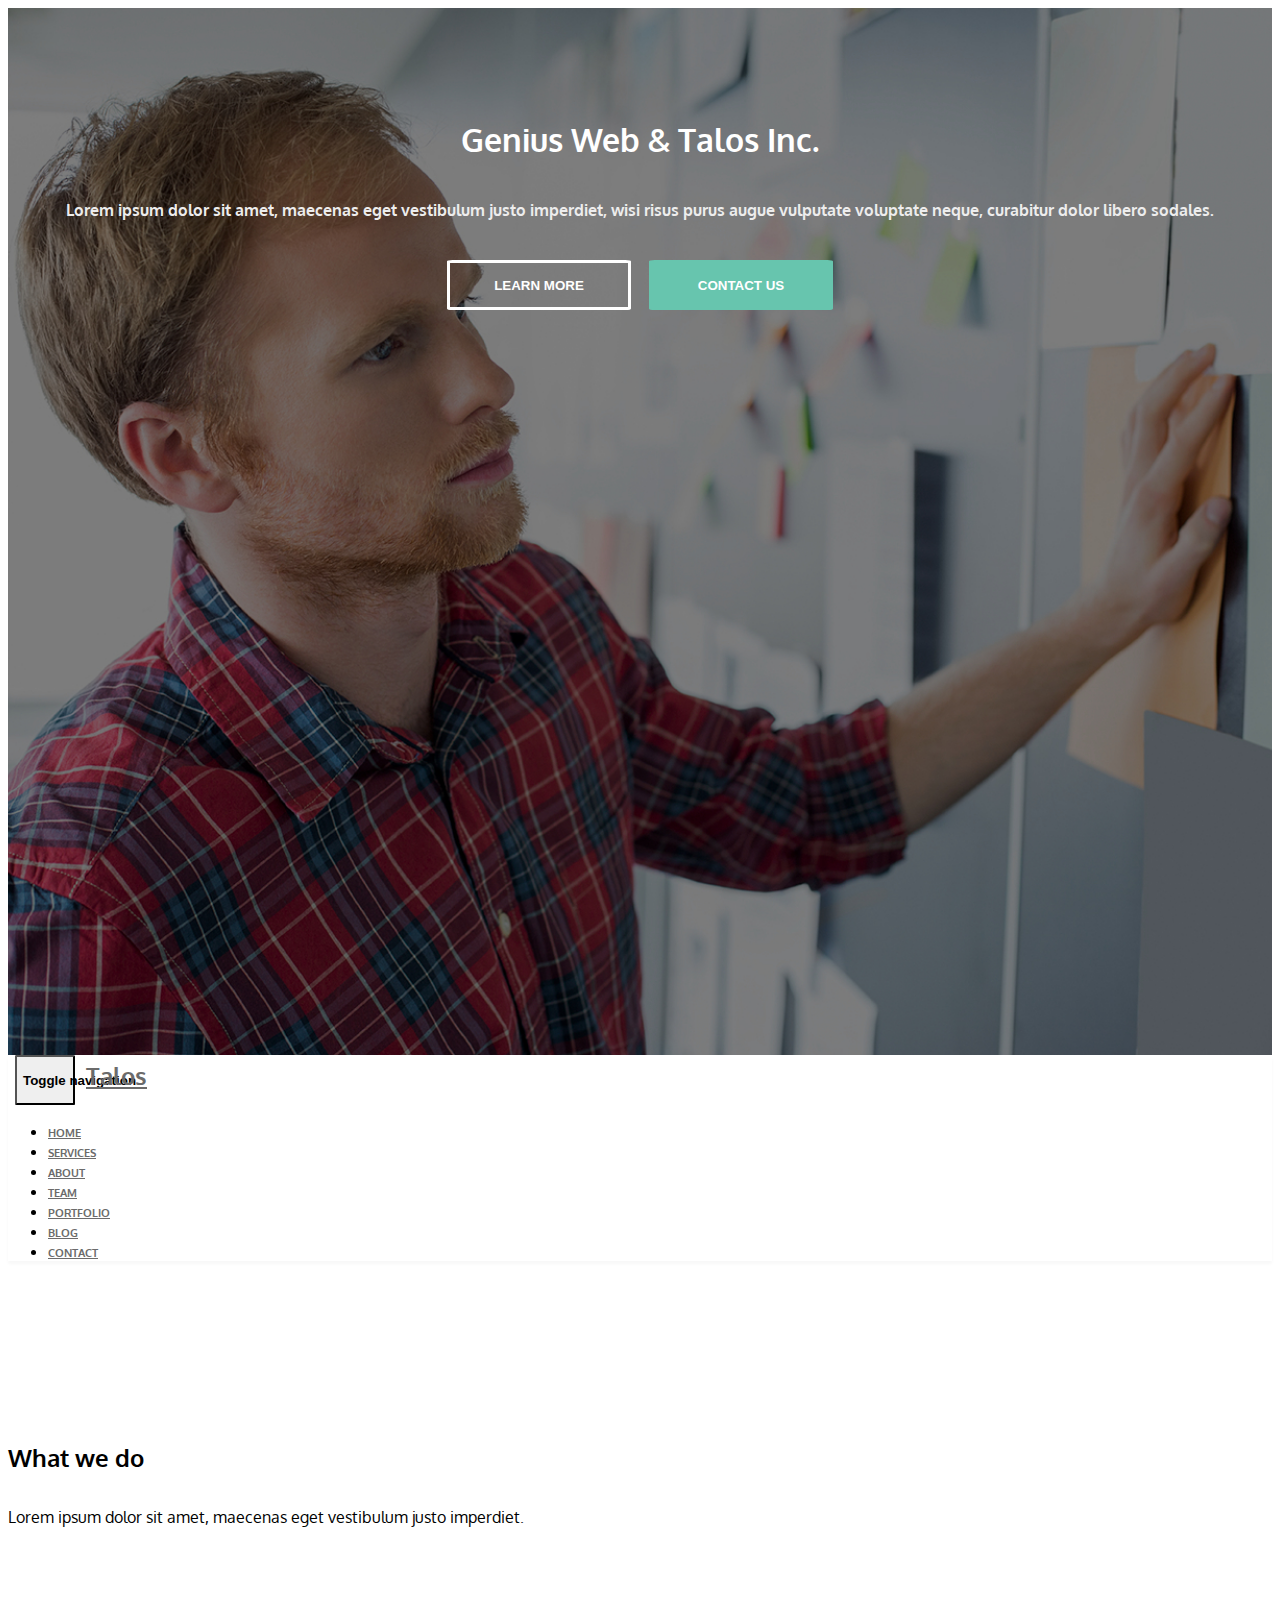
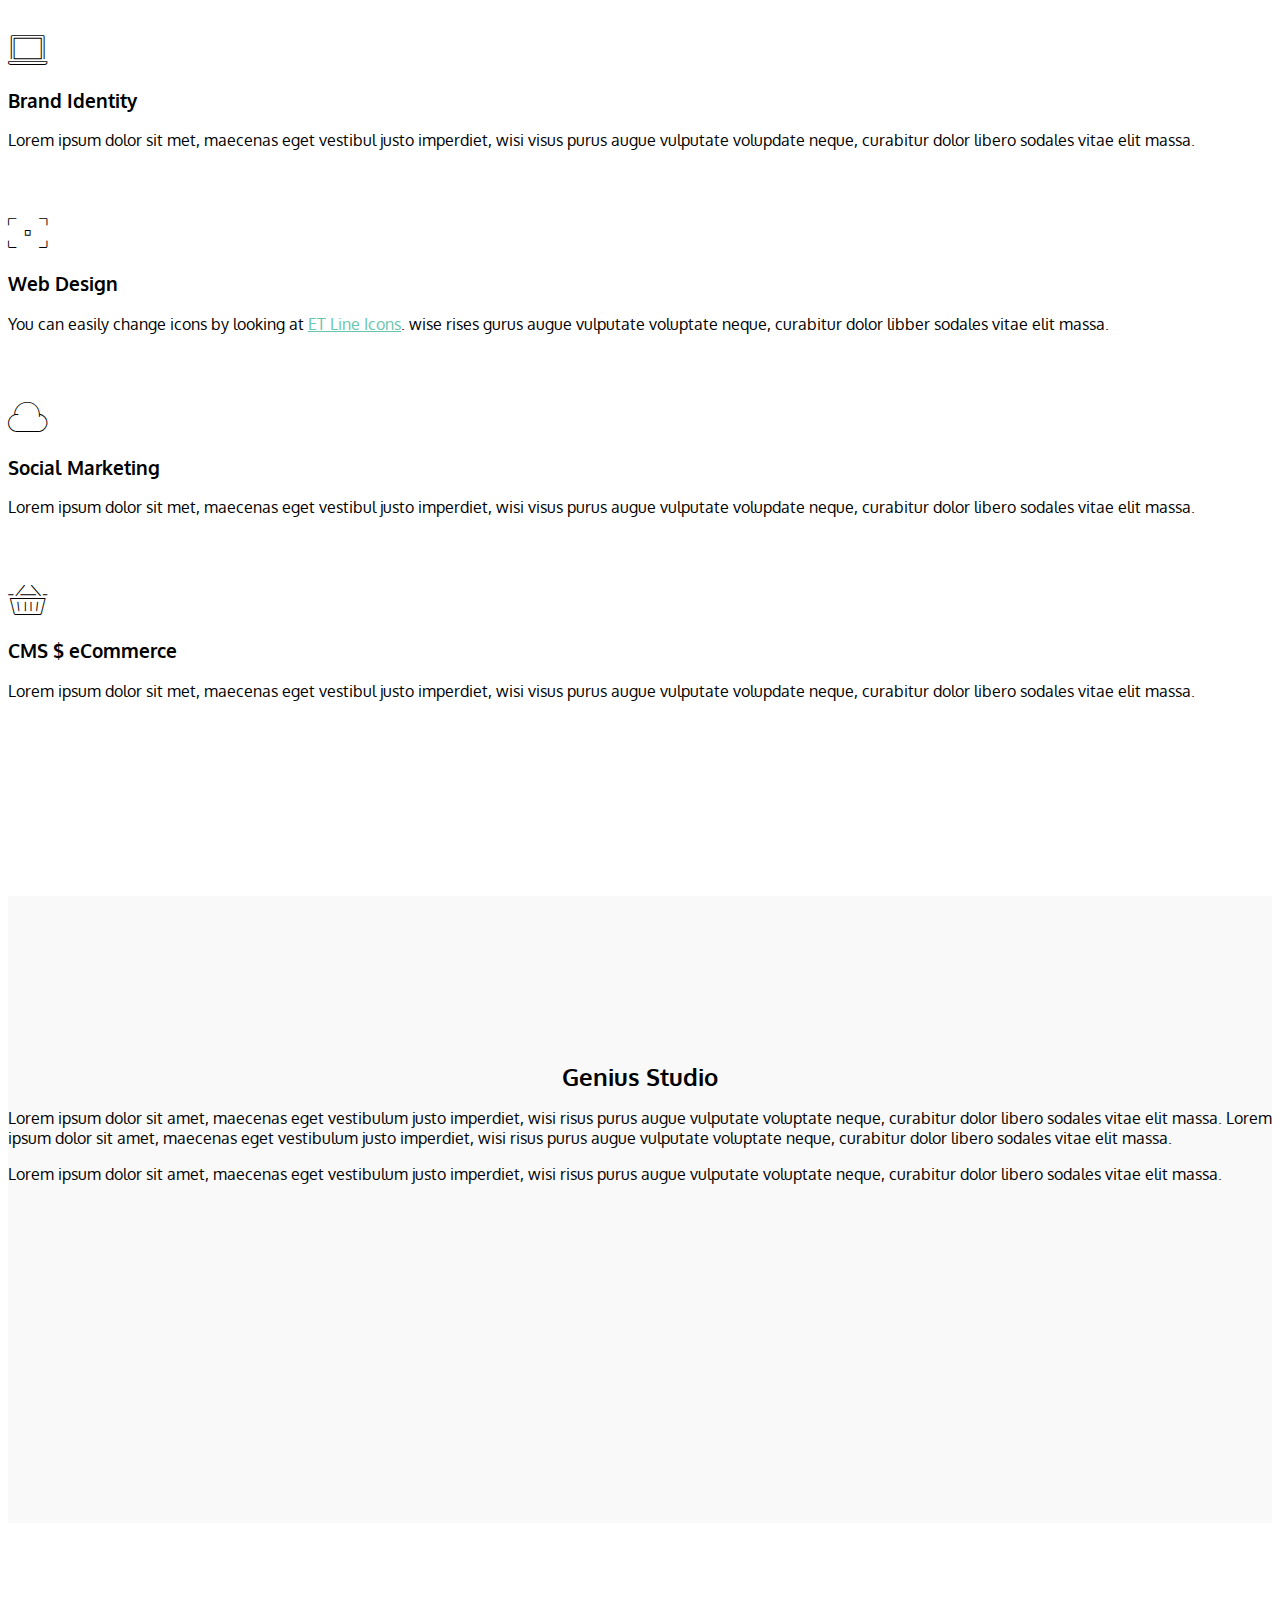
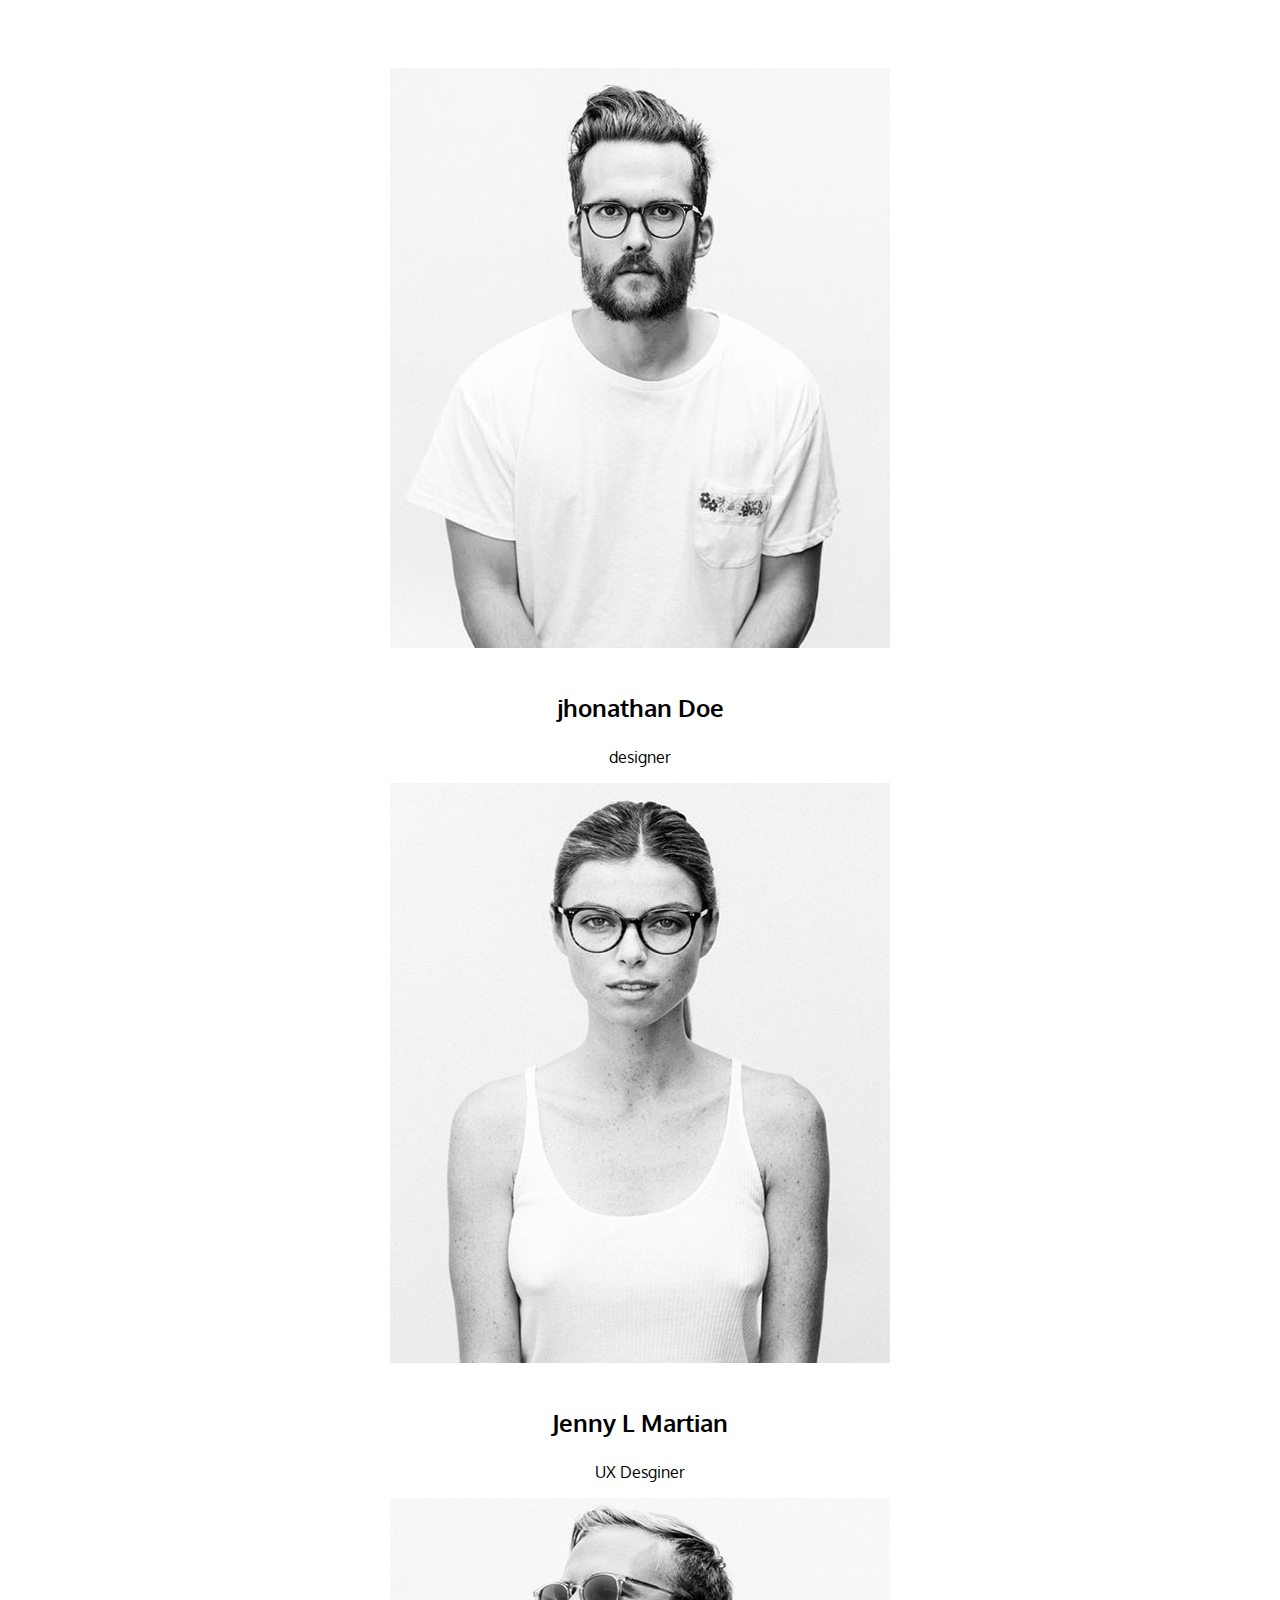
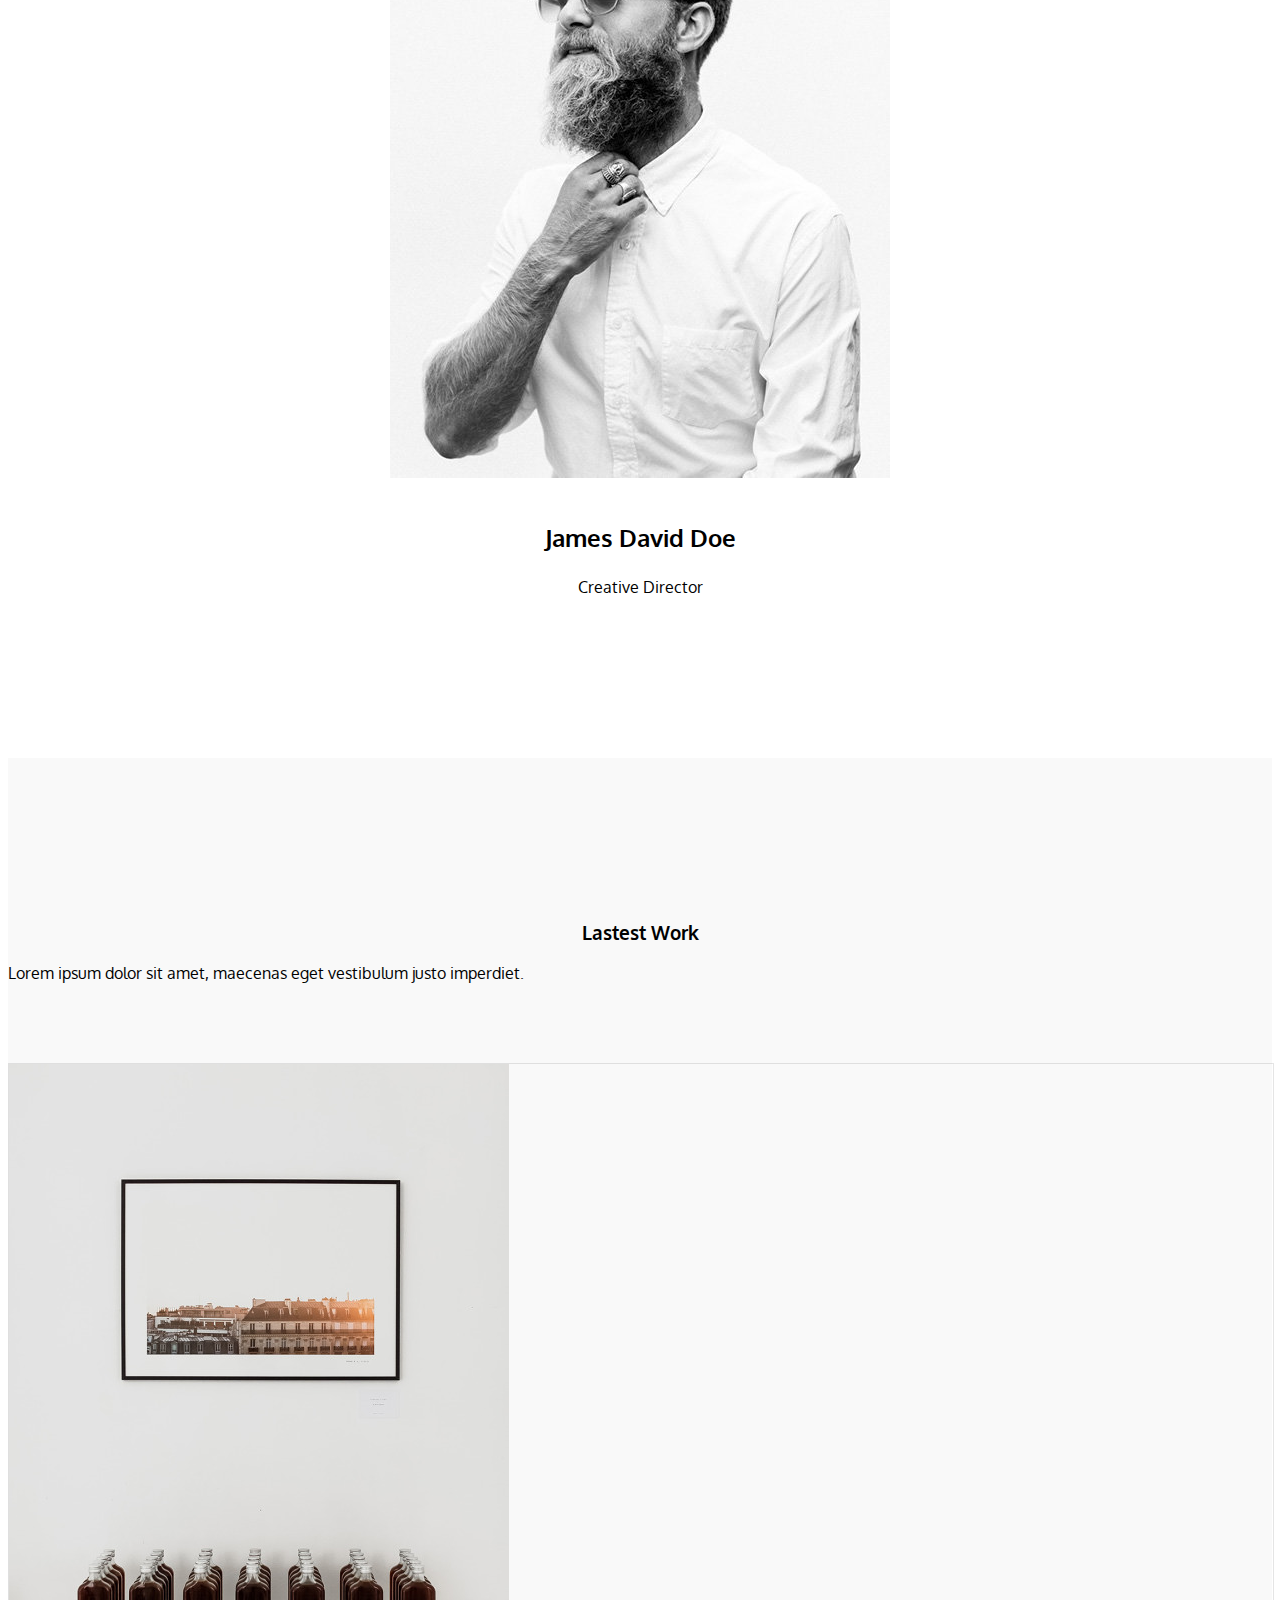
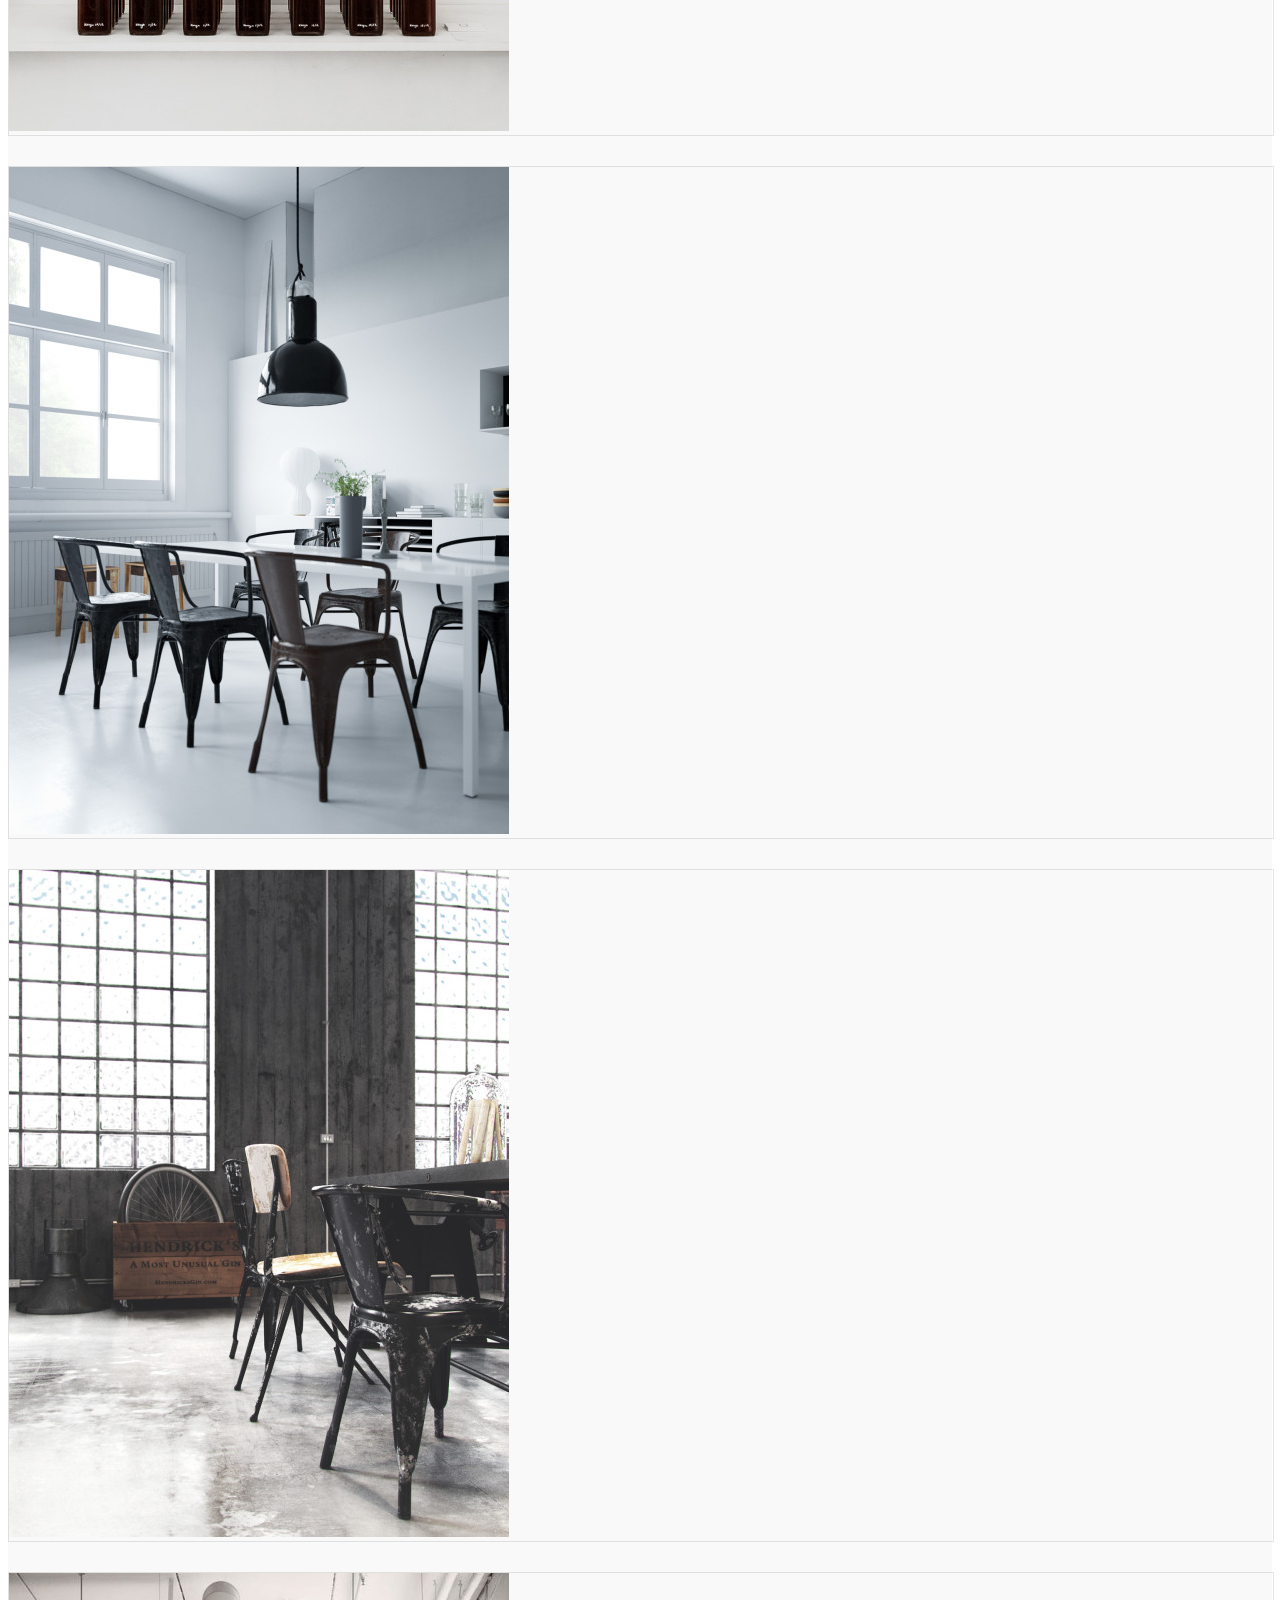
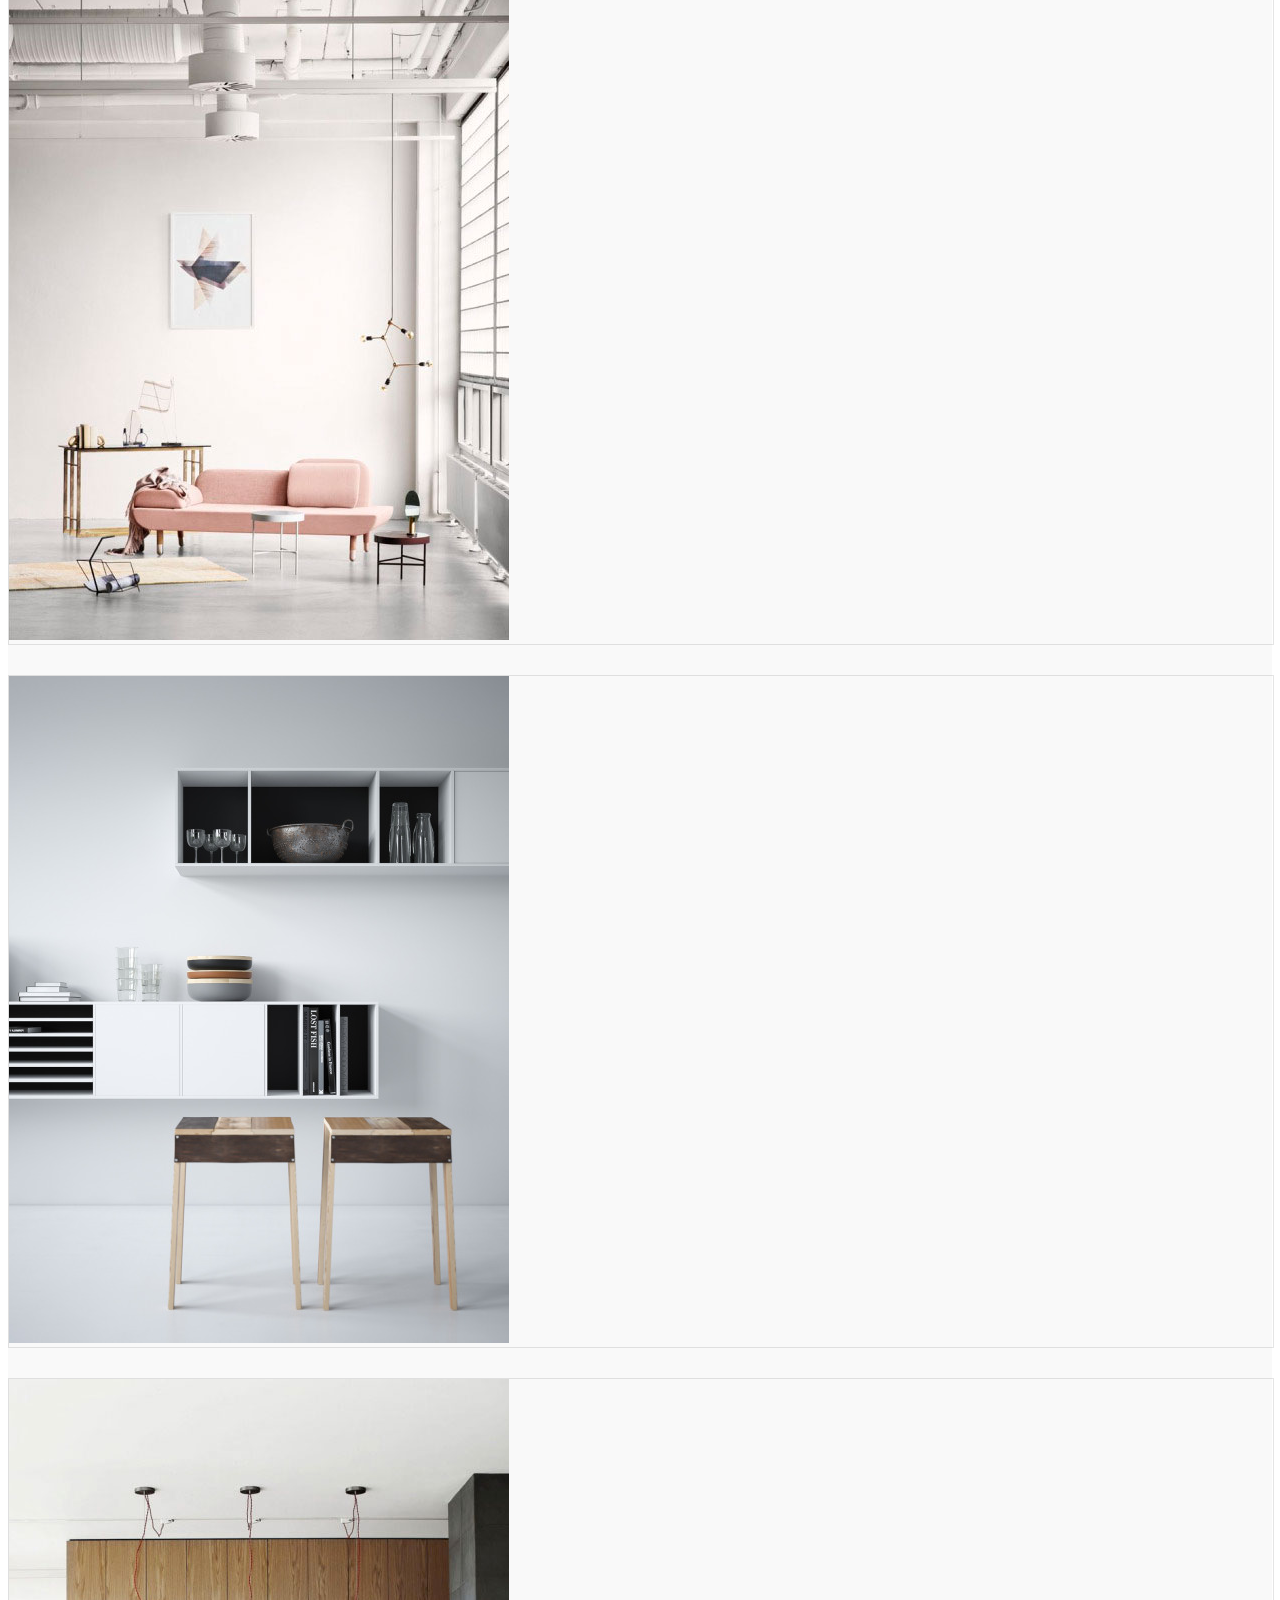
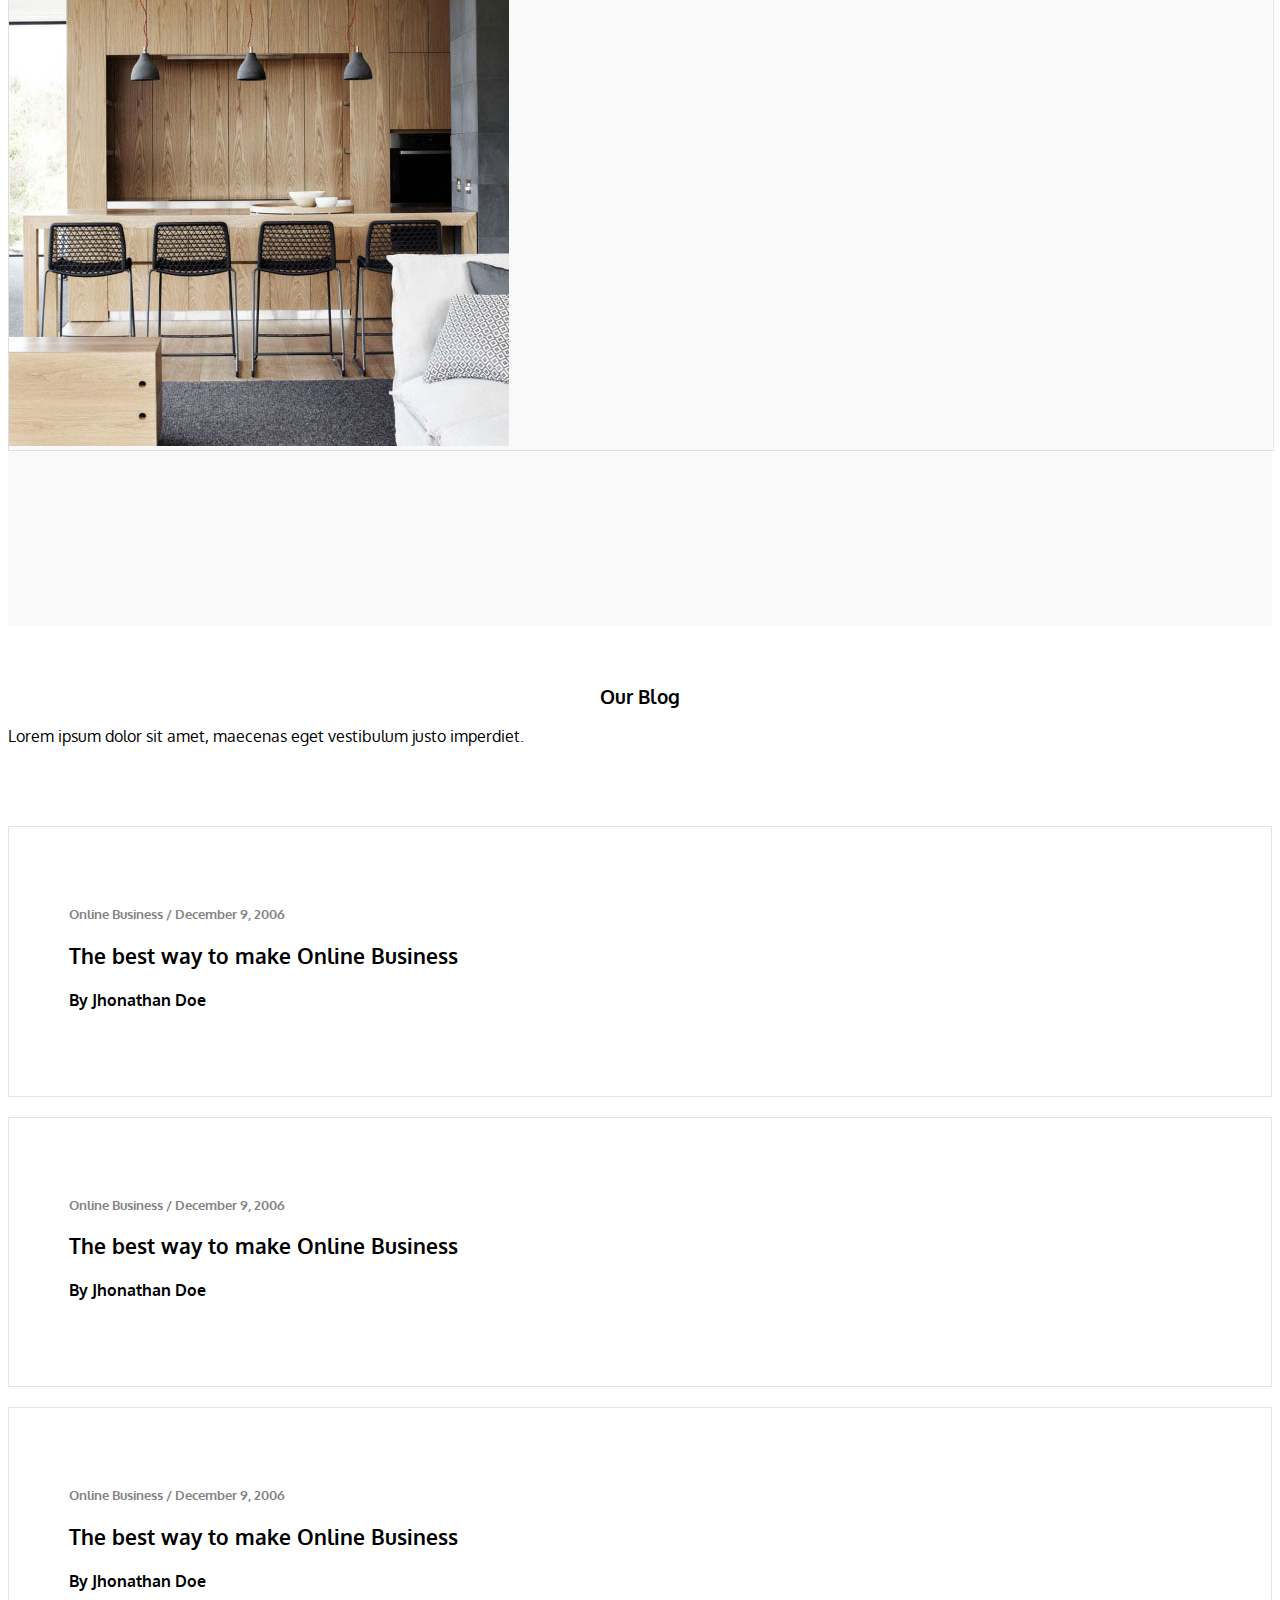
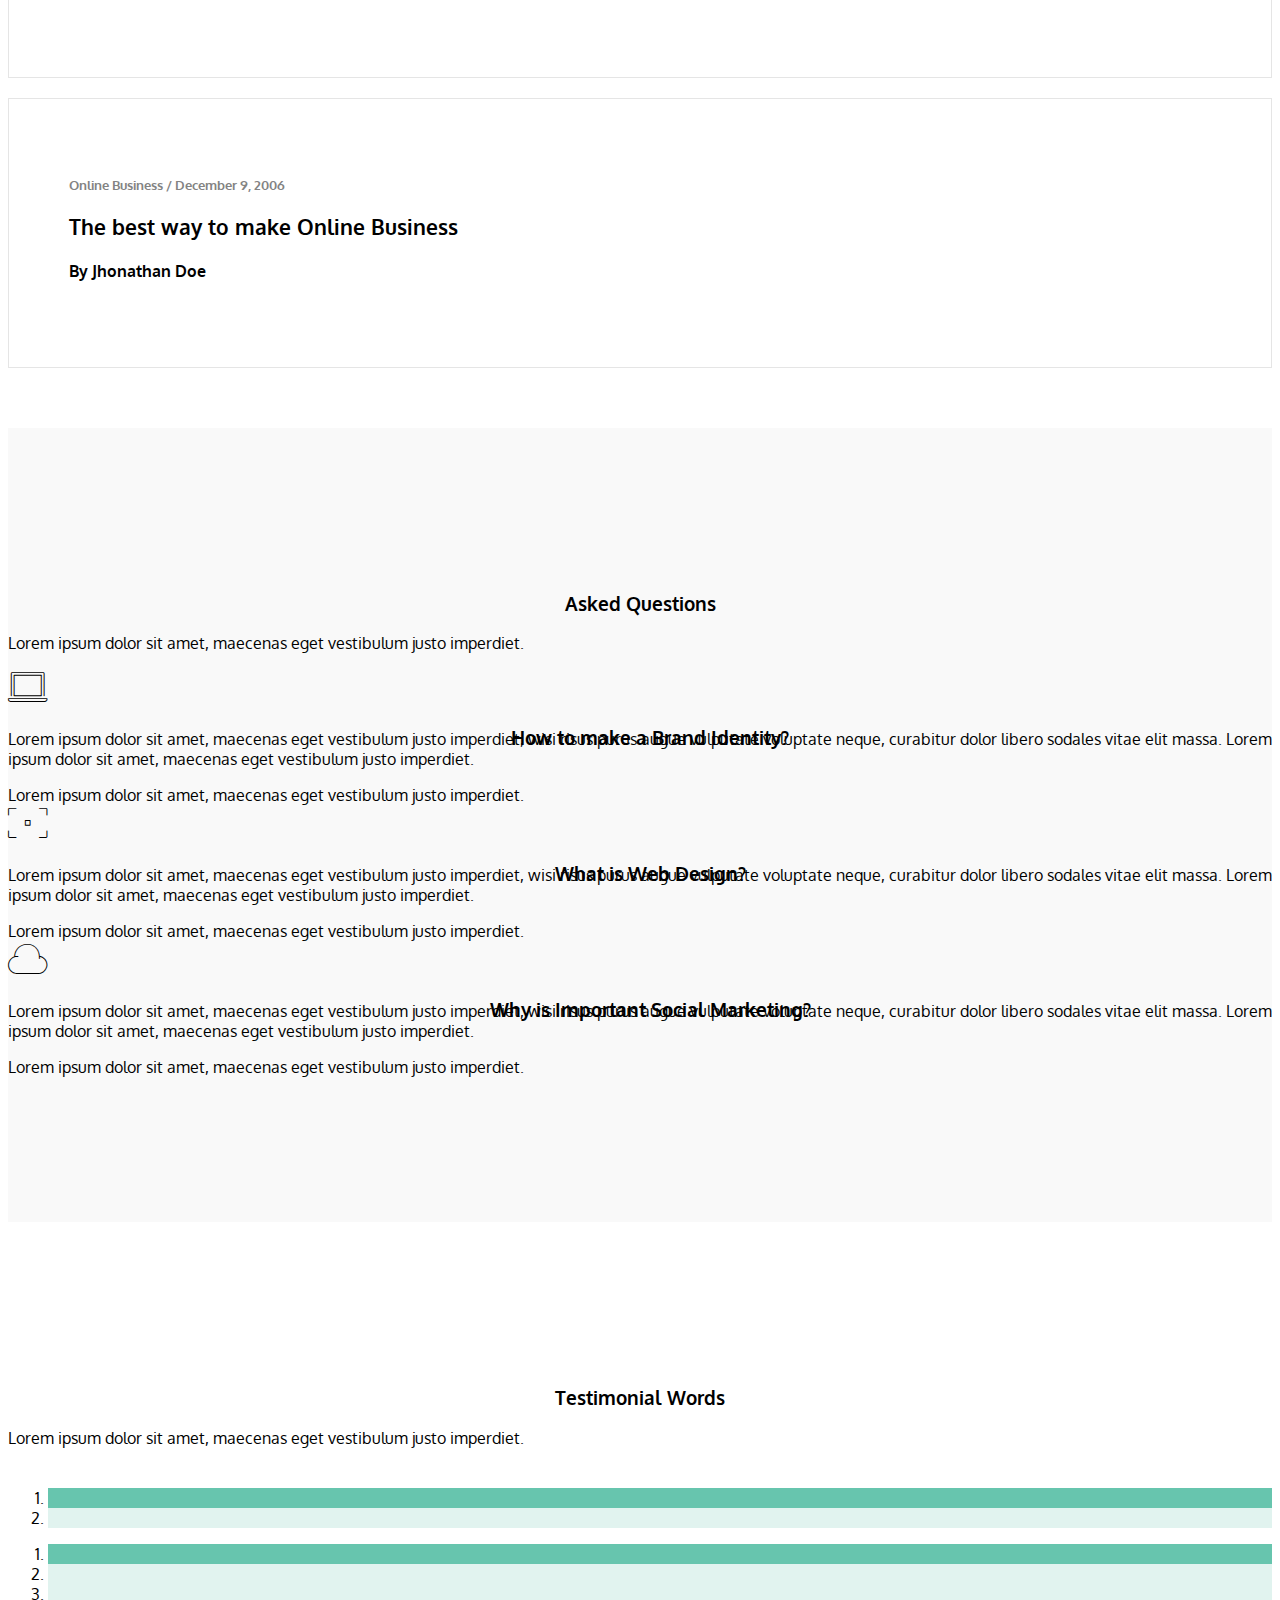
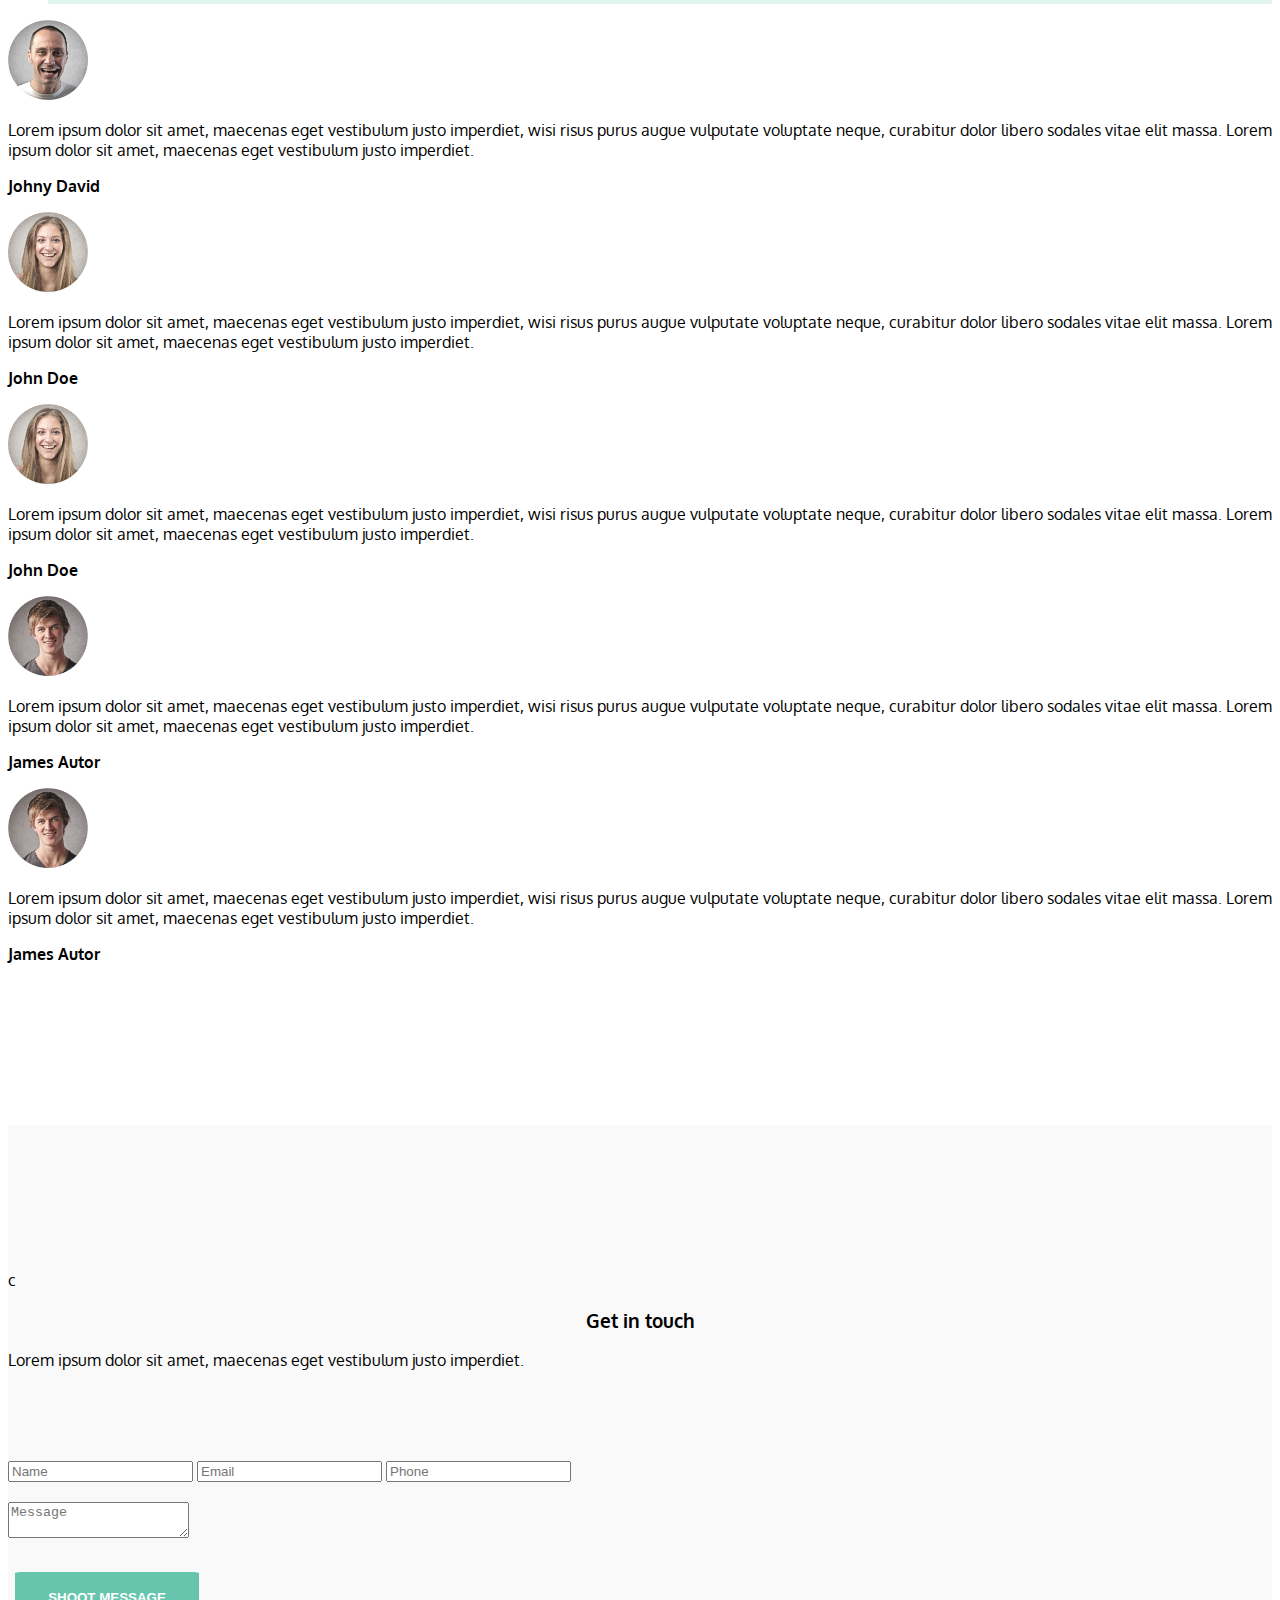
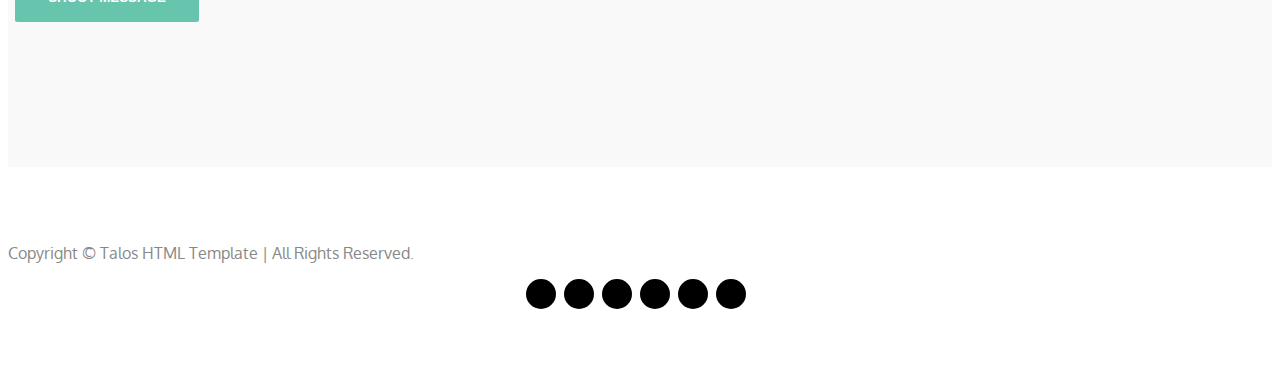
==== index.html @ 27cd14e1 "first commit" ====
<!doctype html>
<html lang="en">
  <head>
    <meta charset="utf-8">
    <meta name="description" content="">
    <meta name="viewport" content="width=device-width, initial-scale=1, shrink-to-fit=no">
    <title>webapp</title>

    <link rel="apple-touch-icon" href="apple-touch-icon.png">
    <!-- Place favicon.ico in the root directory -->

    <!-- build:css styles/vendor.css -->
    <!-- bower:css -->
    <link rel="stylesheet" href="/bower_components/bootstrap/dist/css/bootstrap.css" />
    <!-- endbower -->
    <!-- endbuild -->

    <!-- build:css styles/main.css -->
    <link rel="stylesheet" href="styles/main.css">
    <!-- endbuild -->
    <link href="https://fonts.googleapis.com/css?family=Oxygen:400,700" rel="stylesheet" type="text/css">
    <link rel="stylesheet" href="fonts/et-line-font/style.css">
    <link rel="stylesheet" href="bower_components/components-font-awesome/css/font-awesome.css">
  </head>
  <body>
    <!--[if IE]>
      <p class="browserupgrade">You are using an <strong>outdated</strong> browser. Please <a href="http://browsehappy.com/">upgrade your browser</a> to improve your experience.</p>
    <![endif]-->
      <header class="heading_section">
        <div class="container">
          <div class="row">
            <div class="col-12  col-md-8 col-md-offset-2">
                <h1 class="heading" class="text-center">Genius Web & Talos Inc.</h1>
                <p class="text_content" class="text-center">Lorem ipsum dolor sit amet, maecenas eget vestibulum justo imperdiet, wisi risus purus augue vulputate voluptate neque, curabitur dolor libero sodales.</p>
            </div>
          </div>
        </div>
        <div class="row">
          <div class="col-12 text-center">
            <button class="transparent_button">LEARN MORE</button>
            <button class="hidden-xs green_button" onclick="window.location.href='#contact'" >CONTACT US</button>
          </div>
        </div>
      </header>
      <nav id="navbar" class="navbar navbar-static-top">
        <div class="container">
          <div class="navbar-header">
            <button type="button" class="navbar-toggle collapsed" data-toggle="collapse" data-target="#bs-example-navbar-collapse-1" aria-expanded="false">
              <span class="sr-only">Toggle navigation</span>
              <span class="icon-bar"></span>
              <span class="icon-bar"></span>
              <span class="icon-bar"></span>
            </button>
            <a class="navbar-brand" href="#">Talos</a>
          </div>
          <div class="collapse navbar-collapse" id="bs-example-navbar-collapse-1">
          <ul class="nav navbar-nav navbar-right">
            <li class="active"><a class="nav-link" href="#">HOME</a></li>
            <li><a class="nav-link" href="#">SERVICES</a></li>
            <li><a class="nav-link" href="#">ABOUT</a></li>
            <li><a class="nav-link" href="#">TEAM</a></li>
            <li><a class="nav-link" href="#">PORTFOLIO</a></li>
            <li><a class="nav-link" href="#">BLOG</a></li>
            <li><a class="nav-link" href="#">CONTACT</a></li>
          </ul>
          </div>
        </div>
      </nav>
    <section class="do_section">
      <div class="container">
        <div class="row">
          <div class="col-12 col-md-8">
            <h2>What we do</h2>
            <p class="description">Lorem ipsum dolor sit amet, maecenas eget vestibulum justo imperdiet.</p>
          </div>
        </div>
        <div class="row">
          <div class="col-12 col-sm-5 col-md-6">
            <div class="media">
              <div class="media-left">
                <span class="glyph" aria-hidden="true" data-icon="&#xe001;"></span>
              </div>
              <div class="media-body">
                <h3>Brand Identity</h3>
                <p class="content">Lorem ipsum dolor sit met, maecenas eget vestibul justo imperdiet, wisi visus purus augue vulputate volupdate neque, curabitur dolor libero sodales vitae elit massa.</p>
              </div>
            </div>
          </div>
          <div class="col-12 col-sm-5 col-md-6">
            <div class="media">
              <div class="media-left">
                <span class="glyph" aria-hidden="true" data-icon="&#xe01b;"></span>
              </div>
              <div class="media-body">
                <h3>Web Design</h3>
                <p class="content">You can easily change icons by looking at <a href="#"> ET Line Icons</a>. wise rises gurus augue vulputate voluptate neque, curabitur dolor libber sodales vitae elit massa.</p>
              </div>
            </div>
          </div>
        </div>
        <div class="row">
          <div class="col-12 col-sm-5 col-md-6">
            <div class="media">
              <div class="media-left">
                <span class="glyph" aria-hidden="true" data-icon="&#xe04b;"></span>
              </div>
              <div class="media-body">
                <h3>Social Marketing</h3>
                <p class="content">Lorem ipsum dolor sit met, maecenas eget vestibul justo imperdiet, wisi visus purus augue vulputate volupdate neque, curabitur dolor libero sodales vitae elit massa.</p>
              </div>
            </div>
          </div>
          <div class="col-12 col-sm-5 col-md-6">
            <div class="media">
              <div class="media-left">
                <span class="glyph" aria-hidden="true" data-icon="&#xe027;"></span>
              </div>
              <div class="media-body">
                <h3>CMS $ eCommerce</h3>
                <p class="content">Lorem ipsum dolor sit met, maecenas eget vestibul justo imperdiet, wisi visus purus augue vulputate volupdate neque, curabitur dolor libero sodales vitae elit massa.</p>
              </div>
            </div>
          </div>
        </div>
      </div>
    </section>
    <section class="studio_section">
      <div class="container">
        <div class="row">
          <div class="col-md-6">
            <h2>Genius Studio</h2>
            <p>Lorem ipsum dolor sit amet, maecenas eget vestibulum justo imperdiet, wisi risus purus augue vulputate voluptate neque, curabitur dolor libero sodales vitae elit massa. Lorem ipsum dolor sit amet, maecenas eget vestibulum justo imperdiet, wisi risus purus augue vulputate voluptate neque, curabitur dolor libero sodales vitae elit massa.</p>
            <p class="content">Lorem ipsum dolor sit amet, maecenas eget vestibulum justo imperdiet, wisi risus purus augue vulputate voluptate neque, curabitur dolor libero sodales vitae elit massa.</p>
          </div>
          <div class="col-md-6">
            <div class="embed-responsive embed-responsive-16by9">
              <iframe class="embed-responsive-item" src="https://www.youtube.com/embed/2ZKV6B03I0s?rel=0&amp;controls=0" frameborder="0" allowfullscreen></iframe>
            </div>
          </div>
        </div>
      </div>
    </section>
    <section class="team_section">
      <div class="container">
        <div class="row">
          <div class="col-sm-6 col-md-4">
            <div class="team_image">
              <img class="img-responsive center-block" src="images/team_1.jpg" />
              <div class="hover">
                <div class=" social-links">
                  <a href="#"><i class="fa fa-facebook"></i></a>
                  <a href="#"><i class="fa fa-twitter"></i></a>
                  <a href="#"><i class="fa fa-dribbble"></i></a>
                  <a href="#"> <i class="fa fa-behance"></i></a>
                </div>
              </div>
            </div>
            <p class="name">jhonathan Doe</p>
            <p class="job">designer</p>
          </div>
          <div class="col-sm-6 col-md-4">
            <div class="team_image">
              <img class="img-responsive center-block" src="images/team_2.jpg" />
              <div class="hover">
                <div class=" social-links">
                <a href="#"><i class="fa fa-facebook"></i></a>
                <a href="#"><i class="fa fa-twitter"></i></a>
                <a href="#"><i class="fa fa-dribbble"></i></a>
                <a href="#"> <i class="fa fa-behance"></i></a>
                </div>
              </div>
            </div>
            <p class="name">Jenny L Martian</p>
            <p class="job">UX Desginer</p>
          </div>
          <div class="col-sm-6 col-md-4 center-block">
            <div class="team_image">
              <img class="img-responsive center-block" src="images/team_3.jpg" />
              <div class="hover">
                <div class=" social-links">
                  <a href="#"><i class="fa fa-facebook"></i></a>
                  <a href="#"><i class="fa fa-twitter"></i></a>
                  <a href="#"><i class="fa fa-dribbble"></i></a>
                  <a href="#"> <i class="fa fa-behance"></i></a>
                </div>
              </div>
            </div>
            <p class="name">James David Doe</p>
            <p class="job">Creative Director</p>
          </div>
        </div>
      </div>
    </section>
    <section class="work_section">
      <div class="container">
        <div class="row">
          <div class="col-xs12 text-center">
            <h3>Lastest Work</h3>
            <p class="description">Lorem ipsum dolor sit amet, maecenas eget vestibulum justo imperdiet.</p>
          </div>
          <div class="col-xs-12 col-sm-6 col-md-4">
            <div class="work_image">
              <img class="img-responsive center-block" src="images/portfolio-img1.jpg" />
              <div class="hover">
                <a href="#"><i class="fa fa-chain"></i></a>
                <h4>Illustration</h4>
                <p>Graphic / Illustration / Poster</p>
              </div>
          </div>
          </div>
          <div class="col-xs-12 col-sm-6 col-md-4">
            <div class="work_image">
            <img class="img-responsive center-block" src="images/portfolio-img2.jpg" />
            <div class="hover">
              <a href="#"><i class="fa fa-chain"></i></a>
              <h4>Illustration</h4>
              <p>Graphic / Illustration / Poster</p>
            </div>
            </div>
          </div>
          <div class="col-xs-12 col-sm-6 col-md-4">
            <div class="work_image">
            <img class="img-responsive center-block" src="images/portfolio-img3.jpg" />
            <div class="hover">
              <a href="#"><i class="fa fa-chain"></i></a>
              <h4>Illustration</h4>
              <p>Graphic / Illustration / Poster</p>
            </div>
            </div>
          </div>
          <div class="col-xs-12 col-sm-6 col-md-4">
            <div class="work_image">
            <img class="img-responsive center-block" src="images/portfolio-img4.jpg" />
            <div class="hover">
              <a href="#"><i class="fa fa-chain"></i></a>
              <h4>Illustration</h4>
              <p>Graphic / Illustration / Poster</p>
            </div>
            </div>
          </div>
          <div class="col-xs-12 col-sm-6 col-md-4">
            <div class="work_image">
            <img class="img-responsive center-block" src="images/portfolio-img5.jpg" />
            <div class="hover">
              <a href="#"><i class="fa fa-chain"></i></a>
              <h4>Illustration</h4>
              <p>Graphic / Illustration / Poster</p>
            </div>
            </div>
          </div>
          <div class="col-xs-12 col-sm-6 col-md-4">
            <div class="work_image">
            <img class="img-responsive center-block" src="images/portfolio-img6.jpg" />
            <div class="hover">
              <a href="#"><i class="fa fa-chain"></i></a>
              <h4>Illustration</h4>
              <p>Graphic / Illustration / Poster</p>
            </div>
            </div>
          </div>
        </div>
      </div>
    </section>
    <section class="blog_section">
      <div class="container">
        <div class="row">
          <div class="col-xs-12">
            <div class="text-center">
              <h3>Our Blog</h3>
              <p class="description">Lorem ipsum dolor sit amet, maecenas eget vestibulum justo imperdiet.</p>
            </div>
          </div>
          <div class="col-x2-12 col-sm-12 col-md-6">
            <div class="post">
              <p class="reference">Online Business / December 9, 2006</p>
              <p class="title">The best way to make Online Business</p>
              <p class="author">By Jhonathan Doe</p>
            </div>
          </div>
          <div class="col-x2-12 col-sm-12 col-md-6">
            <div class="post">
              <p class="reference">Online Business / December 9, 2006</p>
              <p class="title">The best way to make Online Business</p>
              <p class="author">By Jhonathan Doe</p>
            </div>
          </div>
          <div class="col-x2-12 col-sm-6 col-md-6">
            <div class="post">
              <p class="reference">Online Business / December 9, 2006</p>
              <p class="title">The best way to make Online Business</p>
              <p class="author">By Jhonathan Doe</p>
            </div>
          </div>
          <div class="col-x2-12 col-sm-6 col-md-6">
            <div class="post">
              <p class="reference">Online Business / December 9, 2006</p>
              <p class="title">The best way to make Online Business</p>
              <p class="author">By Jhonathan Doe</p>
            </div>
          </div>
        </div>
      </div>
    </section>
    <section class="asked_section">
      <div class="container">
        <div class="row">
          <div class="col-xs-12">
            <div class="text-center">
              <h3>Asked Questions</h3>
              <p class="description">Lorem ipsum dolor sit amet, maecenas eget vestibulum justo imperdiet.</p>
            </div>
          </div>
          <div class="col-xs-12">
            <div class="panel-group" id="accordion">
              <div class="panel">
                <div class="panel-heading">
                  <div class="media">
                    <div class="media-left">
                      <span class="icon" aria-hidden="true" data-icon="&#xe001;"></span>
                    </div>
                    <div class="media-body">
                     <h3 class="panel-title text-left" data-toggle="collapse" data-parent="#accordion" href="#collapse1">How to make a Brand Identity?</h3>
                    </div>
                  </div>
                </div>
                <div id="collapse1" class="panel-collapse collapse in">
                  <div class="panel-body">Lorem ipsum dolor sit amet, maecenas eget vestibulum justo imperdiet, wisi risus purus augue vulputate voluptate neque, curabitur dolor libero sodales vitae elit massa. Lorem ipsum dolor sit amet, maecenas eget vestibulum justo imperdiet.</p>
                    Lorem ipsum dolor sit amet, maecenas eget vestibulum justo imperdiet.
                  </div>
                </div>
              </div>
              <div class="panel">
                <div class="panel-heading">
                  <div class="media">
                    <div class="media-left">
                      <span class="icon" aria-hidden="true" data-icon="&#xe01b;"></span>
                    </div>
                    <div class="media-body">
                      <h3 class="panel-title text-left" data-toggle="collapse" data-parent="#accordion" href="#collapse2">What is Web Design?</h3>
                    </div>
                  </div>
                </div>
                <div id="collapse2" class="panel-collapse collapse in">
                  <div class="panel-body">Lorem ipsum dolor sit amet, maecenas eget vestibulum justo imperdiet, wisi risus purus augue vulputate voluptate neque, curabitur dolor libero sodales vitae elit massa. Lorem ipsum dolor sit amet, maecenas eget vestibulum justo imperdiet.</p>
                    Lorem ipsum dolor sit amet, maecenas eget vestibulum justo imperdiet.
                  </div>
                </div>
              </div>
              <div class="panel">
                <div class="panel-heading">
                  <div class="media">
                    <div class="media-left">
                      <span class="icon" aria-hidden="true" data-icon="&#xe04b;"></span>
                    </div>
                    <div class="media-body">
                      <h3 class="panel-title text-left" data-toggle="collapse" data-parent="#accordion" href="#collapse3">Why is Important Social Marketing?</h3>
                    </div>
                  </div>
                </div>
                <div id="collapse3" class="panel-collapse collapse in">
                  <div class="panel-body">Lorem ipsum dolor sit amet, maecenas eget vestibulum justo imperdiet, wisi risus purus augue vulputate voluptate neque, curabitur dolor libero sodales vitae elit massa. Lorem ipsum dolor sit amet, maecenas eget vestibulum justo imperdiet.</p>
                    Lorem ipsum dolor sit amet, maecenas eget vestibulum justo imperdiet.
                  </div>
                </div>
              </div>
            </div>
            </div>
          </div>
        </div>
      </div>
    </section>
    <section class="testimonial_section">
      <div class="container">
        <div class="row">
          <div class="col-xs-12">
            <div class="text-center">
              <h3>Testimonial Words</h3>
              <p class="description">Lorem ipsum dolor sit amet, maecenas eget vestibulum justo imperdiet.</p>
            </div>
            <div id="myCarousel" class="carousel slide" data-ride="carousel">
              <!-- Indicators -->
              <ol class="carousel-indicators hidden-xs">
                <li data-target="#myCarousel" data-slide-to="0" class="active"></li>
                <li data-target="#myCarousel" data-slide-to="1"></li>
              </ol>
              <ol class="carousel-indicators visible-xs">
                <li data-target="#myCarousel" data-slide-to="0" class="active"></li>
                <li data-target="#myCarousel" data-slide-to="1"></li>
                <li data-target="#myCarousel" data-slide-to="2"></li>
              </ol>
              <div class="carousel-inner">
                <div class="item active">
                  <div class="col-xs-12 col-sm-6">
                    <div class="media">
                      <div class="media-left">
                        <img class="media-object" src="images/testimonial-img1.jpg" />
                      </div>
                      <div class="media-body">
                        <p class="testimonial">Lorem ipsum dolor sit amet, maecenas eget vestibulum justo imperdiet, wisi risus purus augue vulputate voluptate neque, curabitur dolor libero sodales vitae elit massa. Lorem ipsum dolor sit amet, maecenas eget vestibulum justo imperdiet.</p>
                        <p class="author">Johny David</p>
                      </div>
                    </div>
                  </div>
                  <div class="hidden-xs col-sm-6">
                    <div class="media">
                      <div class="media-left">
                        <img class="media-object" src="images/testimonial-img2.jpg" />
                      </div>
                      <div class="media-body">
                        <p class="testimonial">Lorem ipsum dolor sit amet, maecenas eget vestibulum justo imperdiet, wisi risus purus augue vulputate voluptate neque, curabitur dolor libero sodales vitae elit massa. Lorem ipsum dolor sit amet, maecenas eget vestibulum justo imperdiet.</p>
                        <p class="author">John Doe</p>
                      </div>
                    </div>
                  </div>
                </div>
                <div class="item">
                  <div class="col-xs-12 hidden-sm hidden-md hidden-lg">
                    <div class="media">
                      <div class="media-left">
                        <img class="media-object" src="images/testimonial-img2.jpg" />
                      </div>
                      <div class="media-body">
                        <p class="testimonial">Lorem ipsum dolor sit amet, maecenas eget vestibulum justo imperdiet, wisi risus purus augue vulputate voluptate neque, curabitur dolor libero sodales vitae elit massa. Lorem ipsum dolor sit amet, maecenas eget vestibulum justo imperdiet.</p>
                        <p class="author">John Doe</p>
                      </div>
                    </div>
                  </div>
                  <div class="hidden-xs col-sm-6">
                    <div class="media">
                      <div class="media-left">
                        <img class="media-object" src="images/testimonial-img3.jpg" />
                      </div>
                      <div class="media-body">
                        <p class="testimonial">Lorem ipsum dolor sit amet, maecenas eget vestibulum justo imperdiet, wisi risus purus augue vulputate voluptate neque, curabitur dolor libero sodales vitae elit massa. Lorem ipsum dolor sit amet, maecenas eget vestibulum justo imperdiet.</p>
                        <p class="author">James Autor</p>
                      </div>
                    </div>
                  </div>
                </div>
                <div class="item">
                  <div class="col-xs-12 col-sm-6">
                    <div class="media">
                      <div class="media-left">
                        <img class="media-object" src="images/testimonial-img3.jpg" />
                      </div>
                      <div class="media-body">
                        <p class="testimonial">Lorem ipsum dolor sit amet, maecenas eget vestibulum justo imperdiet, wisi risus purus augue vulputate voluptate neque, curabitur dolor libero sodales vitae elit massa. Lorem ipsum dolor sit amet, maecenas eget vestibulum justo imperdiet.</p>
                        <p class="author">James Autor</p>
                      </div>
                    </div>
                  </div>
                </div>
              </div>
            </div>
          </div>
        </div>
      </div>
    </section>
      <section class="contact_section">
        <div class="container">
          <div class="row">
            <div class="col-xs-12 text-center">c
              <h3>Get in touch</h3>
              <p class="description">Lorem ipsum dolor sit amet, maecenas eget vestibulum justo imperdiet.</p>
            </div>
            <div class="col-xs-12 col-sm-3 col-sm-offset-3">
              <input type="text" class="form-control" id="name" placeholder="Name">
              <input type="text" class="form-control" id="email" placeholder="Email">
              <input type="text" class="form-control" id="phone" placeholder="Phone">
            </div>
            <div class="col-xs-12 col-sm-3">
              <textarea class="form-control" id="mesage" placeholder="Message"></textarea>
            </div>
            <div class="col-xs-12 text-center">
              <button class="green_button">SHOOT MESSAGE</button>
            </div>
          </div>
        </div>
      </section>

      <div class="footer">
        <div class="container">
          <div class="row">
            <div class="col-xs-12 text-center">
              <p>Copyright 	&copy; Talos HTML Template | All Rights Reserved.</p>
            </div>
            <div class="col-xs-12">
              <div class="social-links text-center">
                <a href="#"><i class="fa fa-facebook"></i></a>
                <a href="#"><i class="fa fa-twitter"></i></a>
                <a href="#"><i class="fa fa-dribbble"></i></a>
                <a href="#"><i class="fa fa-behance"></i></a>
                <a href="#"><i class="fa fa-github"></i></a>
                <a href="#"><i class="fa fa-google-plus"></i></a>
              </div>
            </div>
            </div>
          </div>
        </div>
      </div>
    <!-- build:js scripts/vendor.js -->
    <!-- bower:js -->
    <script src="/bower_components/jquery/dist/jquery.js"></script>
    <!-- endbower -->
    <!-- endbuild -->

    <!-- build:js scripts/plugins.js -->
    <script src="/bower_components/bootstrap/dist/js/bootstrap.js"></script>
    <!-- endbuild -->

    <!-- build:js scripts/main.js -->
    <script src="scripts/main.js"></script>
    <!-- endbuild -->
  </body>
</html>
---- styles/main.css ----
/* common styles */

body {
  font-family:'Oxygen', sans-serif;
}

h1, h2, h3 {
  font-weight: bold;
  text-align: center;
}

h1 {
  font-size: 2em;
}

button {
  transition: all 0.5s ease;
  border-radius: 3%;
  box-sizing: border-box;
  width: 184px;
  height: 50px;
  font-weight: bold;
  font-size: smaller;
  white-space: nowrap;
  margin-left: 7px;
  margin-right: 7px;
}

textarea, input, button, a { outline: none; }

body section:nth-child(2n)
{
  background-color: #F9F9F9;
}

section{
  padding-top: 145px;
  padding-bottom: 145px;
}

.transparent_button {
  color: white;
  background-color: transparent;
  border: 3px solid white;
}

.green_button {
  color: white;
  border: 3px solid #67C5AE;
  background-color: #67C5AE;
}

.transparent_button:hover, .green__button:hover{
  color: #67C5AE;
  background-color: white;
  border: 3px solid white;
}

/* heading section styles */

@keyframes bg_animation {
  0% {background-image: url("../images/small_bg.jpg");}
  25%, 50% {background-image: url("../images/home-bg.jpg");}
  75% {background-image: url("../images/small_bg.jpg");}
}

.heading_section {
  background-image: url("../images/small_bg.jpg");
  background-position: center;
  background-repeat: no-repeat;
  background-size: cover;
  text-align: center;
  color: white;
  position: static;
  padding-top: 90px;
  padding-bottom: 57px;
  animation-name: bg_animation;
  animation-duration: 6s;
  animation-iteration-count: infinite;
  animation-timing-function: linear;
  height: 100vh;
}

.heading_section button:focus {
  outline: transparent none;
  color: white;
  background-color: #DEA44E;
  border: 3px solid #A6752D;
}

.heading_section .heading{
  margin-bottom: 40px;
}

.heading_section .text_content{
  text-align: justify;
  text-align-last: center;
  margin-bottom: 40px;
  color: #EDEDED;
  font-weight: bold;
  margin-left: 5px;
  margin-right: 5px;
}

.navbar {
  background-color: white;
  width: 100%;
  box-shadow: 0px 3px 3px rgba(0, 0, 0, .03);
}

/* navbar styles */

.navbar-brand {
  font-weight: bold;
  font-size: 1.5em;
  color: #6B6B6B;
}

.affix {
  top: 0;
  width: 100%;
}

.affix-top {
  width: 100%;
}

.navbar-brand:hover{
  color: #67C5AE;
}

.nav-link{
  font-weight: bold;
  color: #6B6B6B;
  font-size: 0.7em;
}

.navbar-toggle .icon-bar {
  background-color: #75CCB9;
}

.navbar-toggle
{
  width: 60px;
}

.nav-link:active{
  color: #67C5AE;
}

.nav-link:hover{
  color: #67C5AE;
}

/* what we do section */

.border {border: 1px solid #CCC;}

.do_section{
  text-align: left;
}

.do_section h2
{
  text-align: left;
  margin-bottom: 34px;
}

.do_section .description{
  margin-bottom: 90px;
}

.do_section .content{
  text-align: justify;
  text-align-last: left;
  margin-bottom: 50px;
}

.do_section .content a{
  color: #67C5AE;
}

.do_section h3
{
  text-align: left;
  vertical-align: top;
}

.do_section .media-left{
  padding-top: 15px;
  padding-right: 30px;
}

.do_section .glyph {
  font-size: 30px;
}

/* Genius Studio Section Styles */

.studio_section h2
{
  font-weight: bold;
  margin-bottom: 15px;
}

.studio_section .content{
  margin-bottom: 40px;
}

/* Team section styles */

.team_section {
  text-align: center;
}

.team_section .name {
  font-size: 1.5em;
  font-weight: bold;
  margin-top: 40px;
}

.team_section .job {
  font-size: 1em;
}

.team_section .hover {
  display:none;
  position: absolute;
  left: 0;
  bottom: 0;
  width: 100%;
  height: 30%;
  background-color: rgba(255,255,255,0.4);
  justify-content: center;
  align-items: center;
}

.team_section .team_image:hover .hover {
  display: flex;
}

.team_section .social-links a{
  text-align: center;
  float: left;
  width: 36px;
  height: 36px;
  border-radius: 100%;
  background-color: rgba(0,0,0,0.5);
  margin-right: 10px;
}
.team_section .social-links a i{
  font-size: 10px;
  line-height: 38px;
  color: white;
}
.team_section .team_image {
  position: relative;
}

/* Portfolio section styles */
.work_section .description{
  margin-bottom: 80px;
}

.work_image{
  position: relative;
  width: 100%;
  height: 100%;
  overflow: hidden;
  margin-bottom: 30px;
  border: 1px solid rgba(0, 0, 0, 0.1);
}

.work_section .hover {
  display:none;
  position: absolute;
  top:0;
  left: 0;
  width: 100%;
  height: 100%;
  background-color: rgba(103, 197, 174, 0.6);
  justify-content: center;
  align-items: center;
  overflow: hidden;
  flex-flow: column;
  color: white;
  font-weight: bold;
}

.work_section .hover a{
  text-align: center;
  float: left;
  width: 36px;
  height: 36px;
  border-radius: 100%;
  background-color: rgba(255,255,255,0.9);
  margin-right: 10px;
}

.work_section .hover a i{
  font-size: 18px;
  line-height: 38px;
  color: #67C5AE;
}

.work_section .work_image:hover .hover {
  display: flex;
}

/* blog section styles */

.blog_section {
  padding-top: 40px;
  padding-bottom: 40px;
}

.blog_section .description{
  margin-bottom: 80px;
}

.blog_section .reference{
  color: #838383;
  font-size: 0.8em;
  font-weight: bold;
}

.blog_section .post {
  padding-top: 66px;
  padding-bottom: 70px;
}

.blog_section .title{
  font-weight: bold;
  font-size: 1.3em;
}
.blog_section .post:hover .title{
  color: #67C5AE;
}

.blog_section .author{
  font-weight: bold;
  font-size: 1em;
}

.post{
  border: 1px solid rgba(0, 0, 0, 0.1);
  margin-bottom: 20px;
  padding-top: 60px;
  padding-bottom: 70px;
  padding-left: 60px;
}

.post:hover{
  background-image: url("../images/post_bg.jpg");
  background-repeat: no-repeat;
  background-size: cover;
}

/* asked section styles */
.asked_section .panel-heading{
  height: 60px;
}
.asked_section .icon{
  font-size: 30px;
  margin-right: 20px;
}

.asked_section .media-body{
  vertical-align: middle;
  padding-left: 20px;
}

/* testimonial section styles */

.testimonial_section .description{
  margin-bottom: 40px;
}

.testimonial_section img{
  width: 80px;
}

.testimonial_section .testimonial{
  text-align: justify;
  text-align-last: left;
}

.testimonial_section .author{
  font-size: 1em;
  font-weight: bold;
}

.carousel-indicators{
  bottom: 0;
}

.carousel-indicators .active {
  background-color: #67C5AE;
  border-color: #67C5AE;
}

.carousel-indicators li {
  background-color: rgba(103, 197, 174, 0.2);
  border-color: rgba(103, 197, 174, 0.2);
  background-clip: padding-box;
}
/* contact section styles */

.contact_section .description{
  margin-bottom: 90px;
}

.contact_section #mesage{
  height: 100%;
}

.contact_section input{
  margin-bottom: 20px;
}

.contact_section .green_button{
  margin-top: 30px;
}


/* footer styles */
.footer{
  padding-top: 60px;
  padding-bottom: 60px;
  color: #888888;
}

.footer .social-links{
  flex-direction: row;
  display: flex;
  justify-content: center;
  width: 100%;

}
.footer .social-links a{
  width: 30px;
  height: 30px;
  border-radius: 100%;
  background-color: rgba(0,0,0,1);
  margin-right: 8px;
}
.footer .social-links a i{
  font-size: 14px;
  line-height: 30px;
  color: white;
}

.browserupgrade {
  margin: 0.2em 0;
  background: #ccc;
  color: #000;
  padding: 0.2em 0;
}
---- fonts/et-line-font/style.css ----
@font-face {
	font-family: 'et-line';
	src:url('fonts/et-line.eot');
	src:url('fonts/et-line.eot?#iefix') format('embedded-opentype'),
		url('fonts/et-line.woff') format('woff'),
		url('fonts/et-line.ttf') format('truetype'),
		url('fonts/et-line.svg#et-line') format('svg');
	font-weight: normal;
	font-style: normal;
}

/* Use the following CSS code if you want to use data attributes for inserting your icons */
[data-icon]:before {
	font-family: 'et-line';
	content: attr(data-icon);
	speak: none;
	font-weight: normal;
	font-variant: normal;
	text-transform: none;
	line-height: 1;
	-webkit-font-smoothing: antialiased;
	-moz-osx-font-smoothing: grayscale;
	display:inline-block;
}

/* Use the following CSS code if you want to have a class per icon */
/*
Instead of a list of all class selectors,
you can use the generic selector below, but it's slower:
[class*="icon-"] {
*/
.icon-mobile, .icon-laptop, .icon-desktop, .icon-tablet, .icon-phone, .icon-document, .icon-documents, .icon-search, .icon-clipboard, .icon-newspaper, .icon-notebook, .icon-book-open, .icon-browser, .icon-calendar, .icon-presentation, .icon-picture, .icon-pictures, .icon-video, .icon-camera, .icon-printer, .icon-toolbox, .icon-briefcase, .icon-wallet, .icon-gift, .icon-bargraph, .icon-grid, .icon-expand, .icon-focus, .icon-edit, .icon-adjustments, .icon-ribbon, .icon-hourglass, .icon-lock, .icon-megaphone, .icon-shield, .icon-trophy, .icon-flag, .icon-map, .icon-puzzle, .icon-basket, .icon-envelope, .icon-streetsign, .icon-telescope, .icon-gears, .icon-key, .icon-paperclip, .icon-attachment, .icon-pricetags, .icon-lightbulb, .icon-layers, .icon-pencil, .icon-tools, .icon-tools-2, .icon-scissors, .icon-paintbrush, .icon-magnifying-glass, .icon-circle-compass, .icon-linegraph, .icon-mic, .icon-strategy, .icon-beaker, .icon-caution, .icon-recycle, .icon-anchor, .icon-profile-male, .icon-profile-female, .icon-bike, .icon-wine, .icon-hotairballoon, .icon-globe, .icon-genius, .icon-map-pin, .icon-dial, .icon-chat, .icon-heart, .icon-cloud, .icon-upload, .icon-download, .icon-target, .icon-hazardous, .icon-piechart, .icon-speedometer, .icon-global, .icon-compass, .icon-lifesaver, .icon-clock, .icon-aperture, .icon-quote, .icon-scope, .icon-alarmclock, .icon-refresh, .icon-happy, .icon-sad, .icon-facebook, .icon-twitter, .icon-googleplus, .icon-rss, .icon-tumblr, .icon-linkedin, .icon-dribbble {
	font-family: 'et-line';
	speak: none;
	font-style: normal;
	font-weight: normal;
	font-variant: normal;
	text-transform: none;
	line-height: 1;
	-webkit-font-smoothing: antialiased;
	-moz-osx-font-smoothing: grayscale;
	display:inline-block;
}
.icon-mobile:before {
	content: "\e000";
}
.icon-laptop:before {
	content: "\e001";
}
.icon-desktop:before {
	content: "\e002";
}
.icon-tablet:before {
	content: "\e003";
}
.icon-phone:before {
	content: "\e004";
}
.icon-document:before {
	content: "\e005";
}
.icon-documents:before {
	content: "\e006";
}
.icon-search:before {
	content: "\e007";
}
.icon-clipboard:before {
	content: "\e008";
}
.icon-newspaper:before {
	content: "\e009";
}
.icon-notebook:before {
	content: "\e00a";
}
.icon-book-open:before {
	content: "\e00b";
}
.icon-browser:before {
	content: "\e00c";
}
.icon-calendar:before {
	content: "\e00d";
}
.icon-presentation:before {
	content: "\e00e";
}
.icon-picture:before {
	content: "\e00f";
}
.icon-pictures:before {
	content: "\e010";
}
.icon-video:before {
	content: "\e011";
}
.icon-camera:before {
	content: "\e012";
}
.icon-printer:before {
	content: "\e013";
}
.icon-toolbox:before {
	content: "\e014";
}
.icon-briefcase:before {
	content: "\e015";
}
.icon-wallet:before {
	content: "\e016";
}
.icon-gift:before {
	content: "\e017";
}
.icon-bargraph:before {
	content: "\e018";
}
.icon-grid:before {
	content: "\e019";
}
.icon-expand:before {
	content: "\e01a";
}
.icon-focus:before {
	content: "\e01b";
}
.icon-edit:before {
	content: "\e01c";
}
.icon-adjustments:before {
	content: "\e01d";
}
.icon-ribbon:before {
	content: "\e01e";
}
.icon-hourglass:before {
	content: "\e01f";
}
.icon-lock:before {
	content: "\e020";
}
.icon-megaphone:before {
	content: "\e021";
}
.icon-shield:before {
	content: "\e022";
}
.icon-trophy:before {
	content: "\e023";
}
.icon-flag:before {
	content: "\e024";
}
.icon-map:before {
	content: "\e025";
}
.icon-puzzle:before {
	content: "\e026";
}
.icon-basket:before {
	content: "\e027";
}
.icon-envelope:before {
	content: "\e028";
}
.icon-streetsign:before {
	content: "\e029";
}
.icon-telescope:before {
	content: "\e02a";
}
.icon-gears:before {
	content: "\e02b";
}
.icon-key:before {
	content: "\e02c";
}
.icon-paperclip:before {
	content: "\e02d";
}
.icon-attachment:before {
	content: "\e02e";
}
.icon-pricetags:before {
	content: "\e02f";
}
.icon-lightbulb:before {
	content: "\e030";
}
.icon-layers:before {
	content: "\e031";
}
.icon-pencil:before {
	content: "\e032";
}
.icon-tools:before {
	content: "\e033";
}
.icon-tools-2:before {
	content: "\e034";
}
.icon-scissors:before {
	content: "\e035";
}
.icon-paintbrush:before {
	content: "\e036";
}
.icon-magnifying-glass:before {
	content: "\e037";
}
.icon-circle-compass:before {
	content: "\e038";
}
.icon-linegraph:before {
	content: "\e039";
}
.icon-mic:before {
	content: "\e03a";
}
.icon-strategy:before {
	content: "\e03b";
}
.icon-beaker:before {
	content: "\e03c";
}
.icon-caution:before {
	content: "\e03d";
}
.icon-recycle:before {
	content: "\e03e";
}
.icon-anchor:before {
	content: "\e03f";
}
.icon-profile-male:before {
	content: "\e040";
}
.icon-profile-female:before {
	content: "\e041";
}
.icon-bike:before {
	content: "\e042";
}
.icon-wine:before {
	content: "\e043";
}
.icon-hotairballoon:before {
	content: "\e044";
}
.icon-globe:before {
	content: "\e045";
}
.icon-genius:before {
	content: "\e046";
}
.icon-map-pin:before {
	content: "\e047";
}
.icon-dial:before {
	content: "\e048";
}
.icon-chat:before {
	content: "\e049";
}
.icon-heart:before {
	content: "\e04a";
}
.icon-cloud:before {
	content: "\e04b";
}
.icon-upload:before {
	content: "\e04c";
}
.icon-download:before {
	content: "\e04d";
}
.icon-target:before {
	content: "\e04e";
}
.icon-hazardous:before {
	content: "\e04f";
}
.icon-piechart:before {
	content: "\e050";
}
.icon-speedometer:before {
	content: "\e051";
}
.icon-global:before {
	content: "\e052";
}
.icon-compass:before {
	content: "\e053";
}
.icon-lifesaver:before {
	content: "\e054";
}
.icon-clock:before {
	content: "\e055";
}
.icon-aperture:before {
	content: "\e056";
}
.icon-quote:before {
	content: "\e057";
}
.icon-scope:before {
	content: "\e058";
}
.icon-alarmclock:before {
	content: "\e059";
}
.icon-refresh:before {
	content: "\e05a";
}
.icon-happy:before {
	content: "\e05b";
}
.icon-sad:before {
	content: "\e05c";
}
.icon-facebook:before {
	content: "\e05d";
}
.icon-twitter:before {
	content: "\e05e";
}
.icon-googleplus:before {
	content: "\e05f";
}
.icon-rss:before {
	content: "\e060";
}
.icon-tumblr:before {
	content: "\e061";
}
.icon-linkedin:before {
	content: "\e062";
}
.icon-dribbble:before {
	content: "\e063";
}
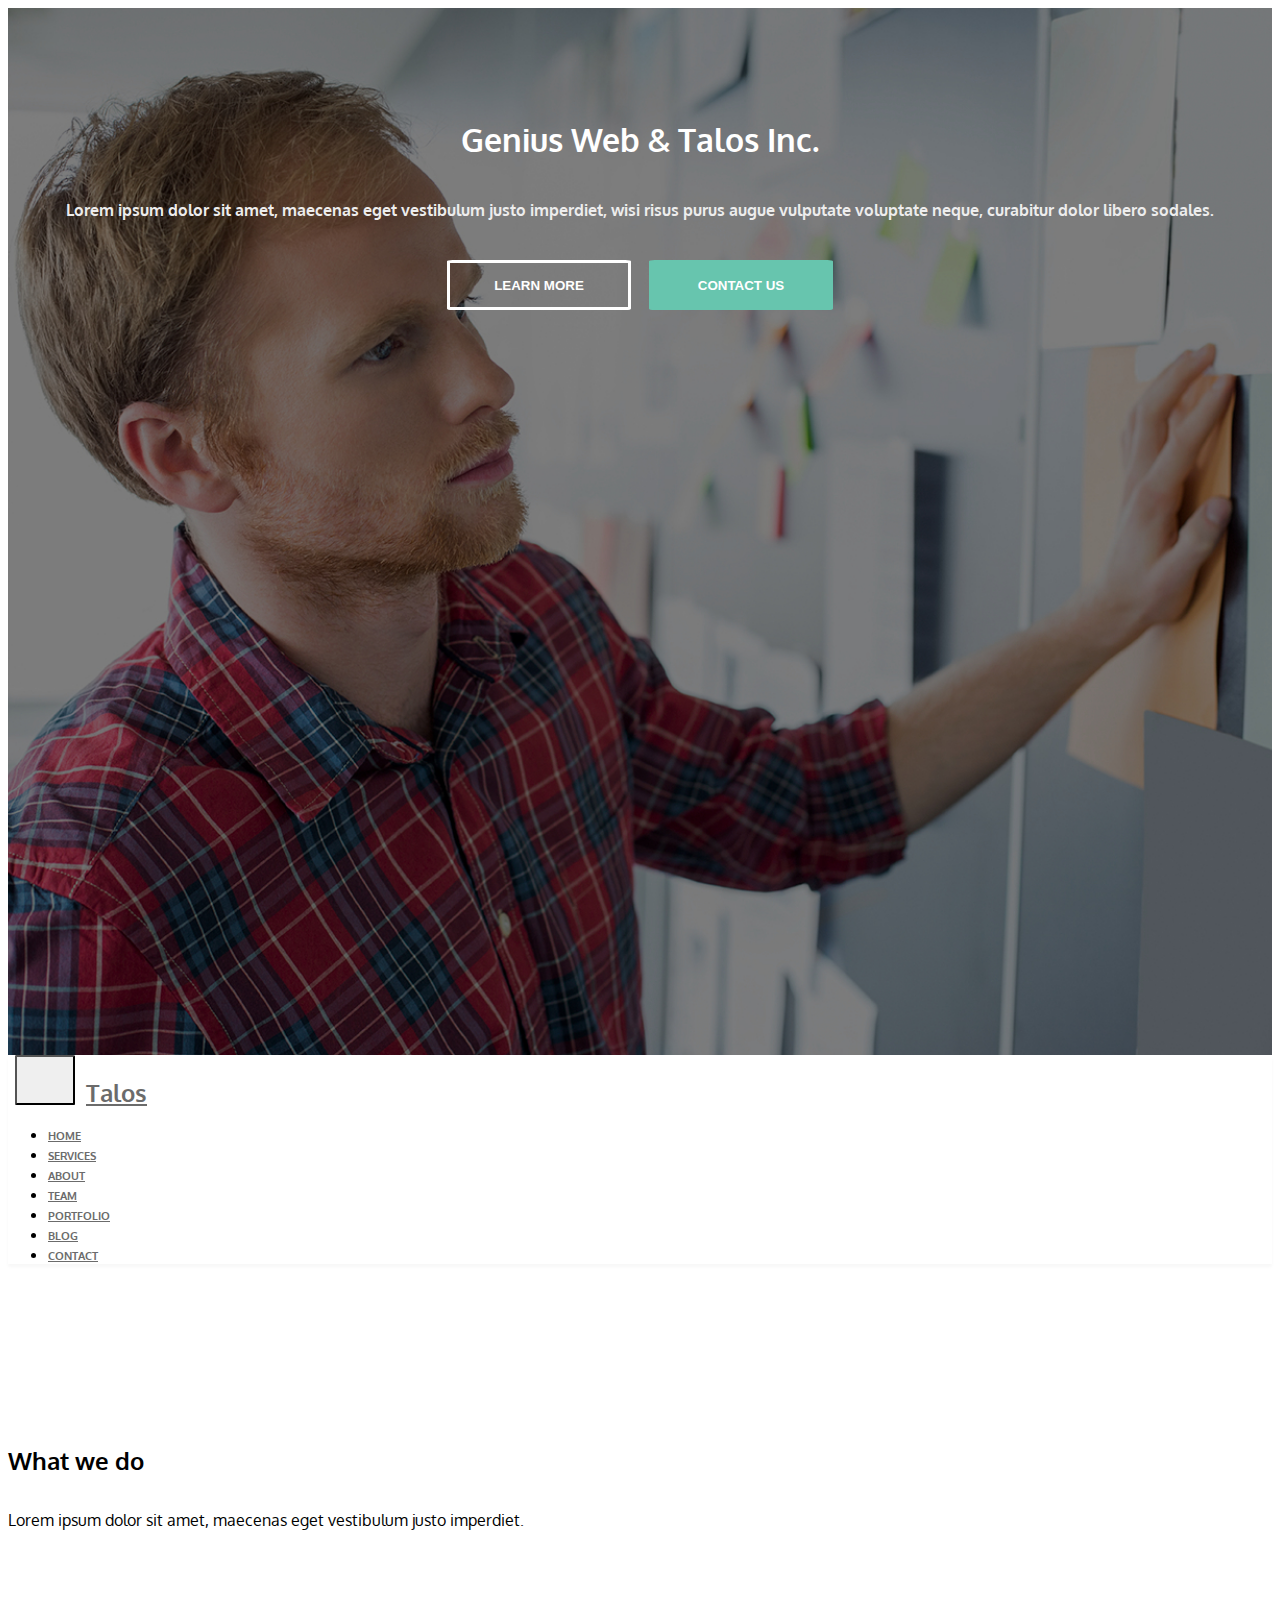
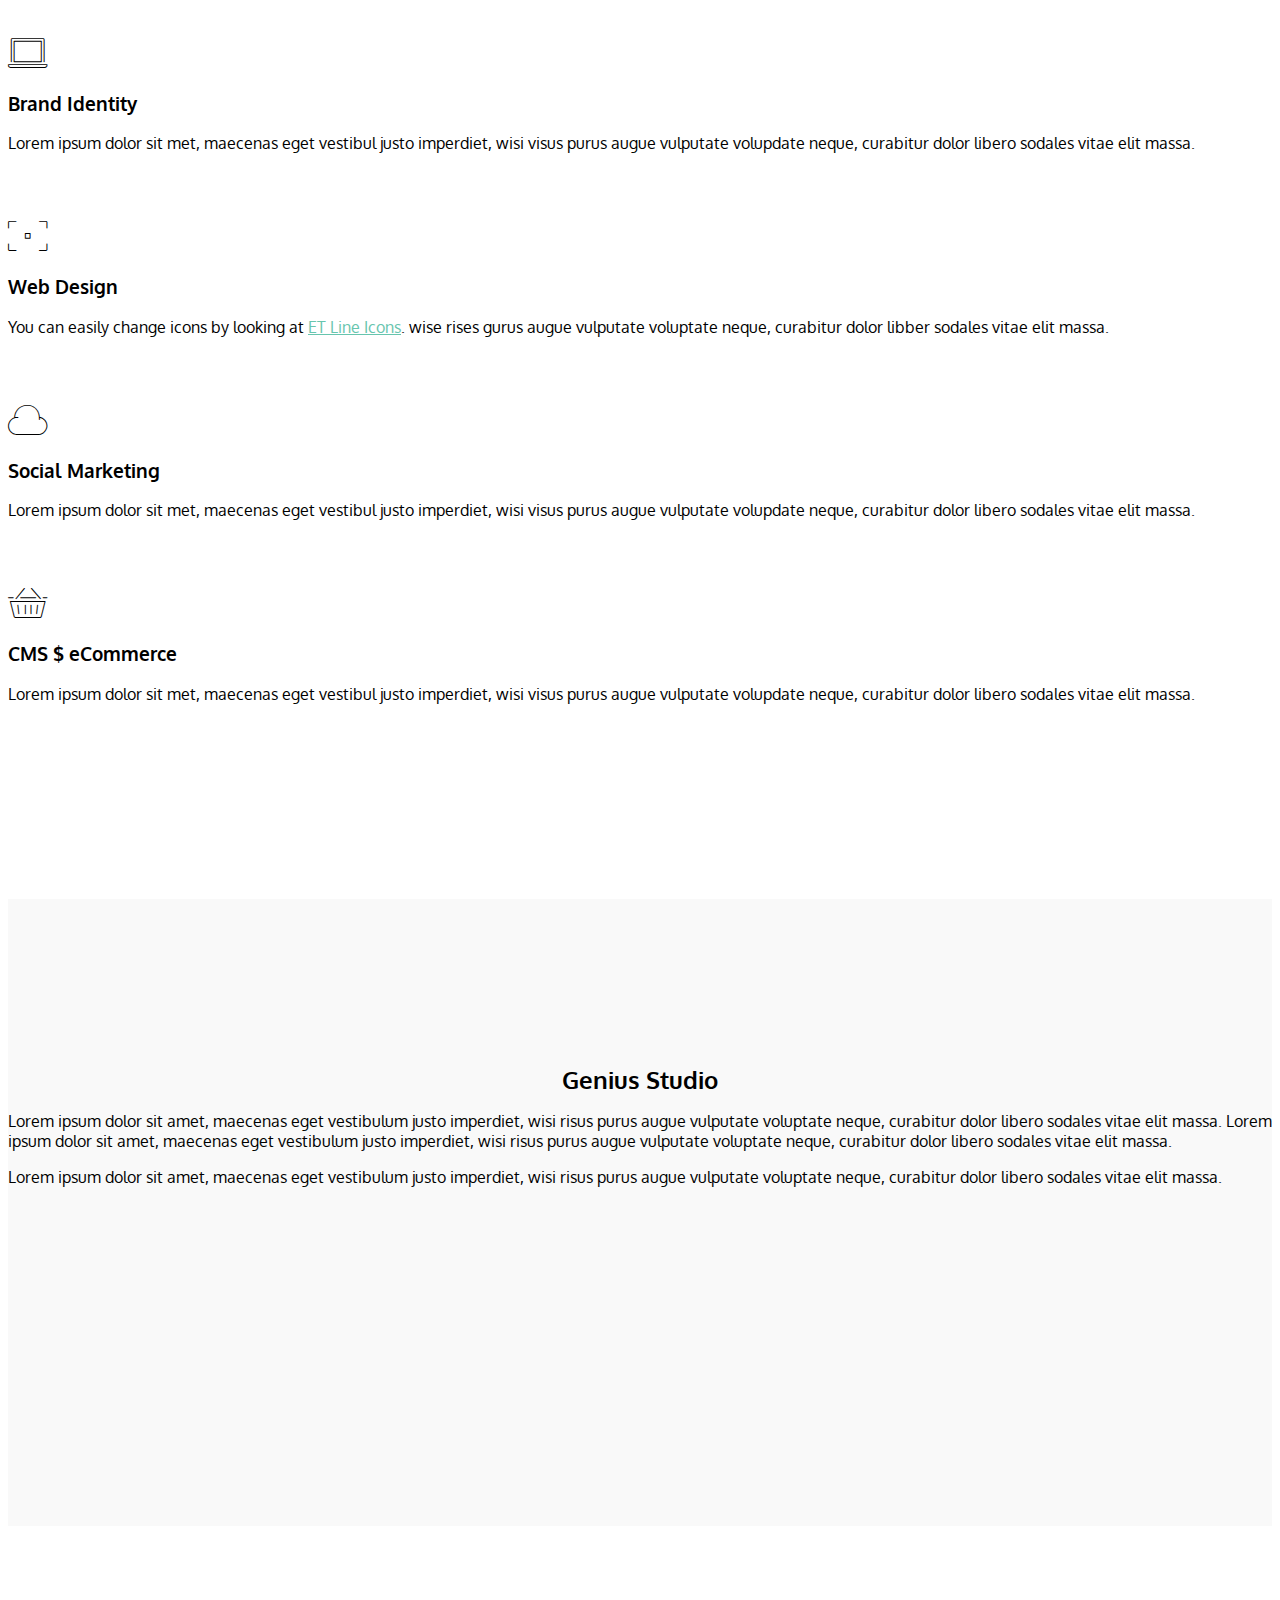
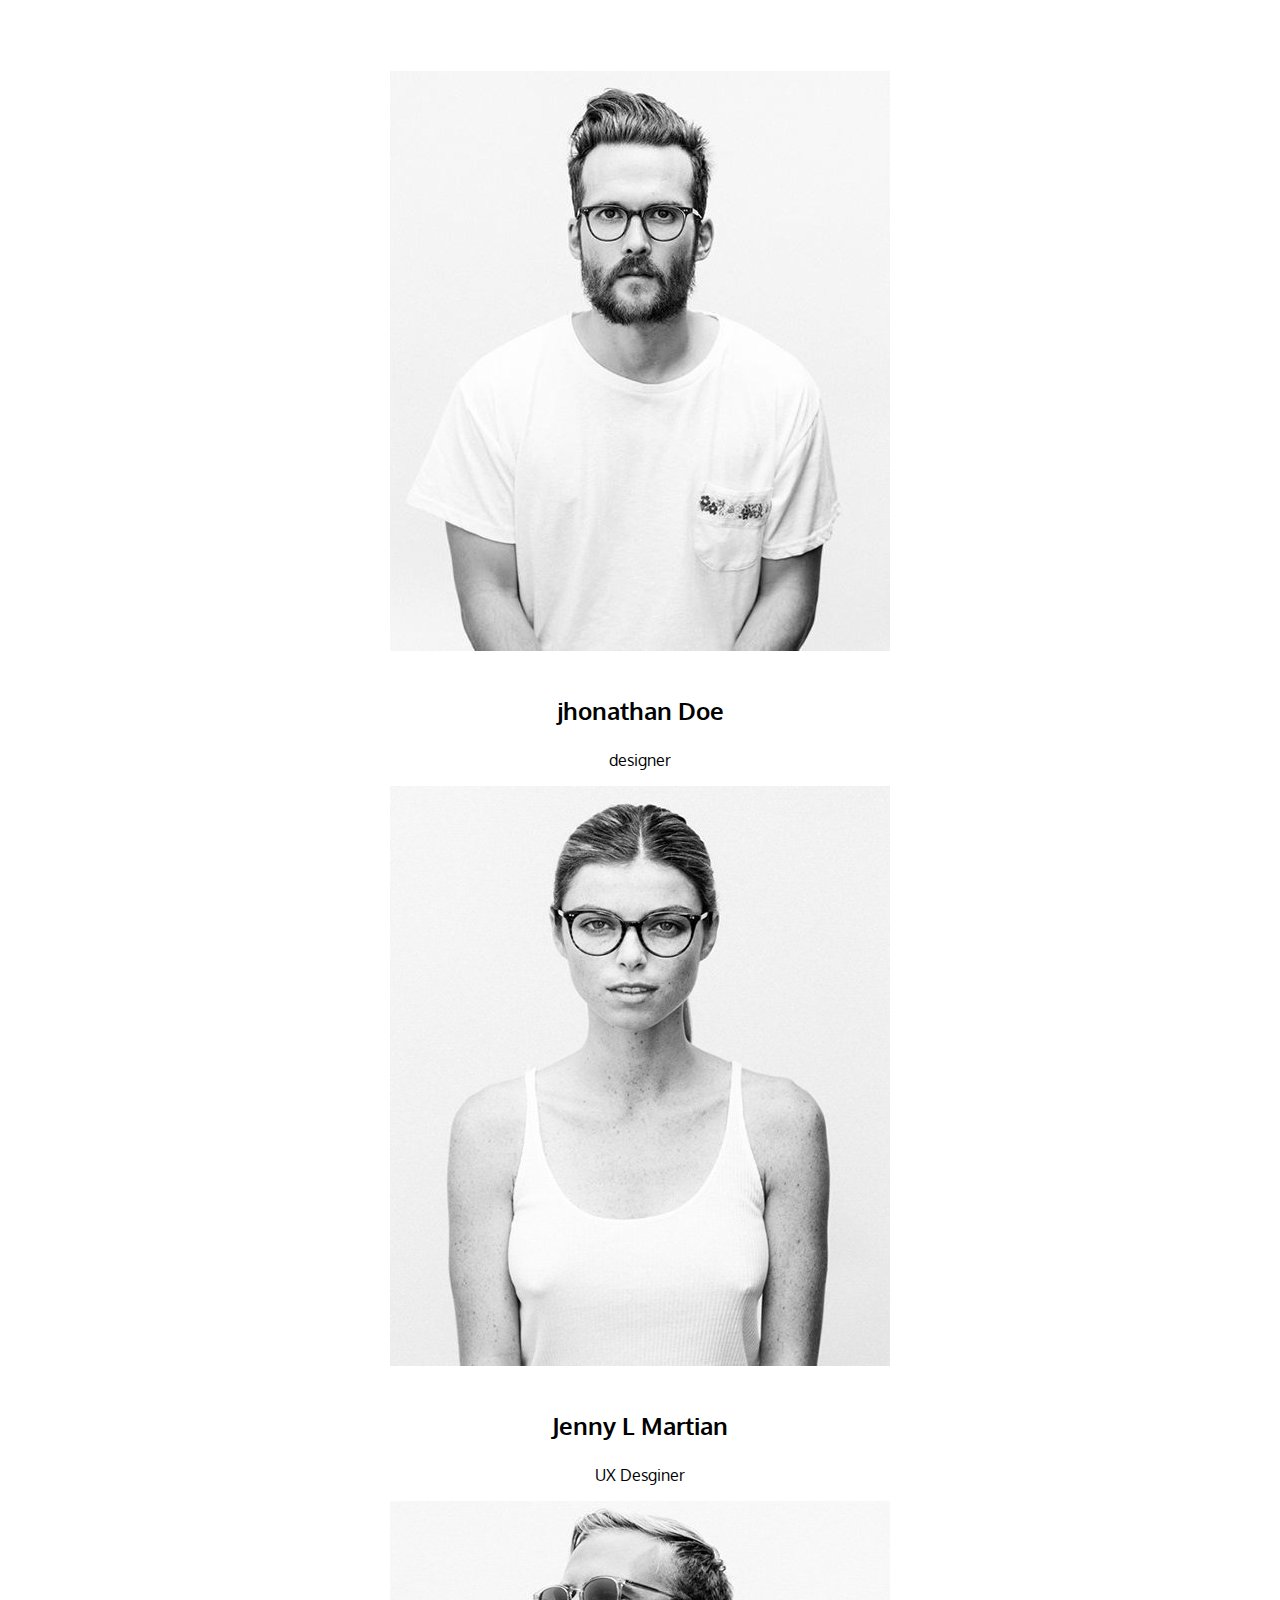
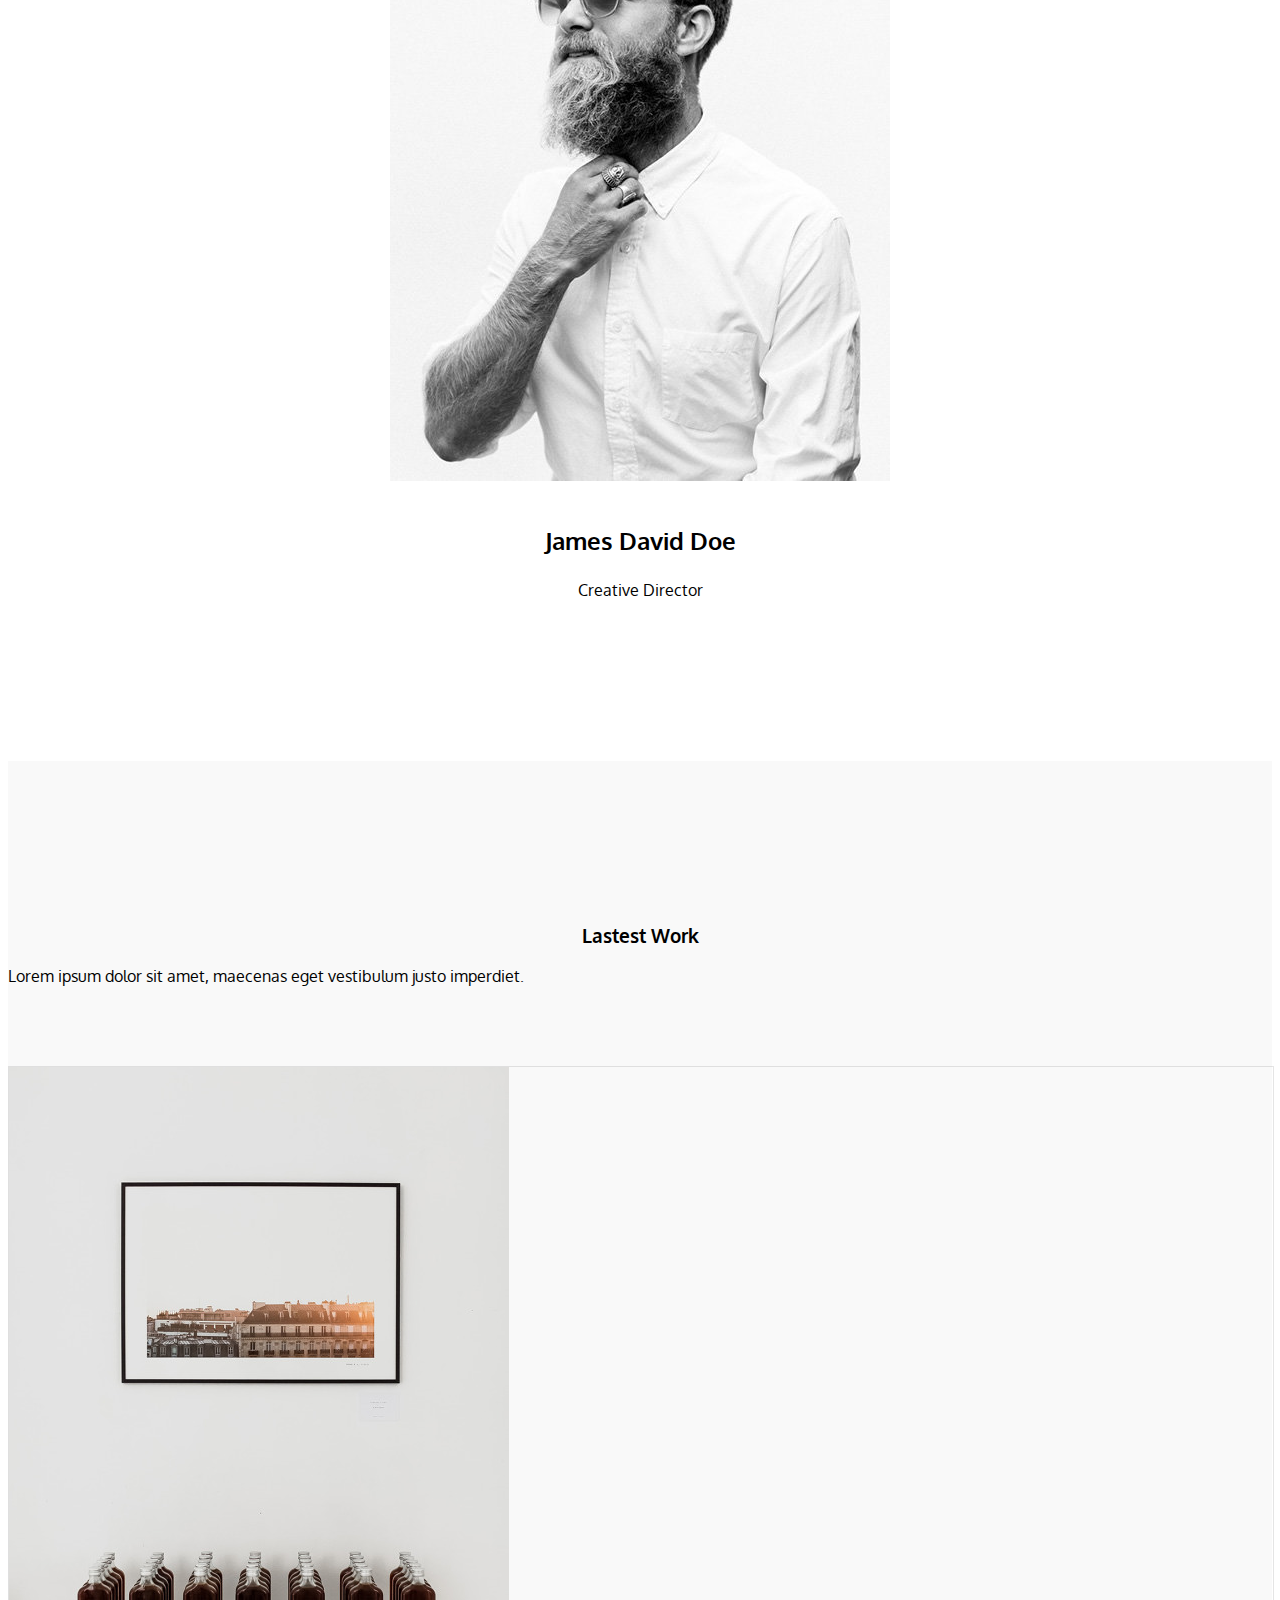
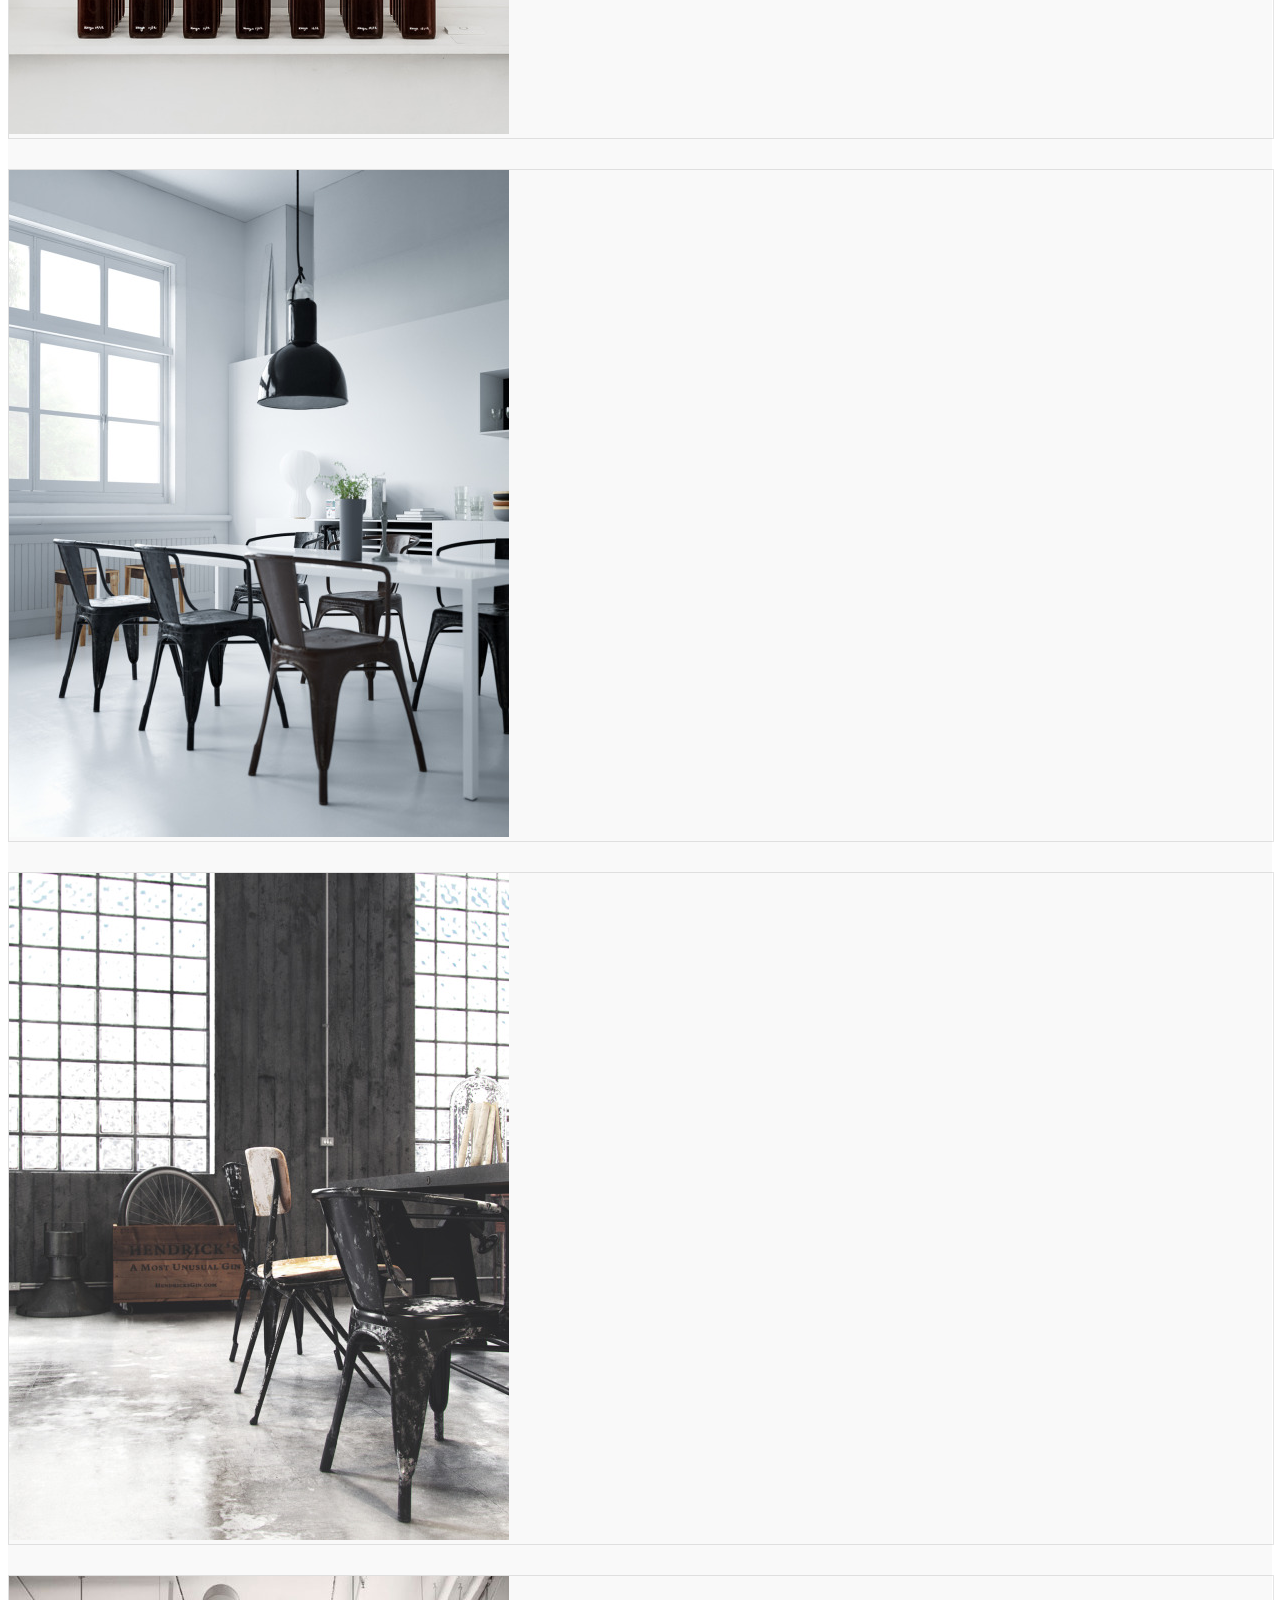
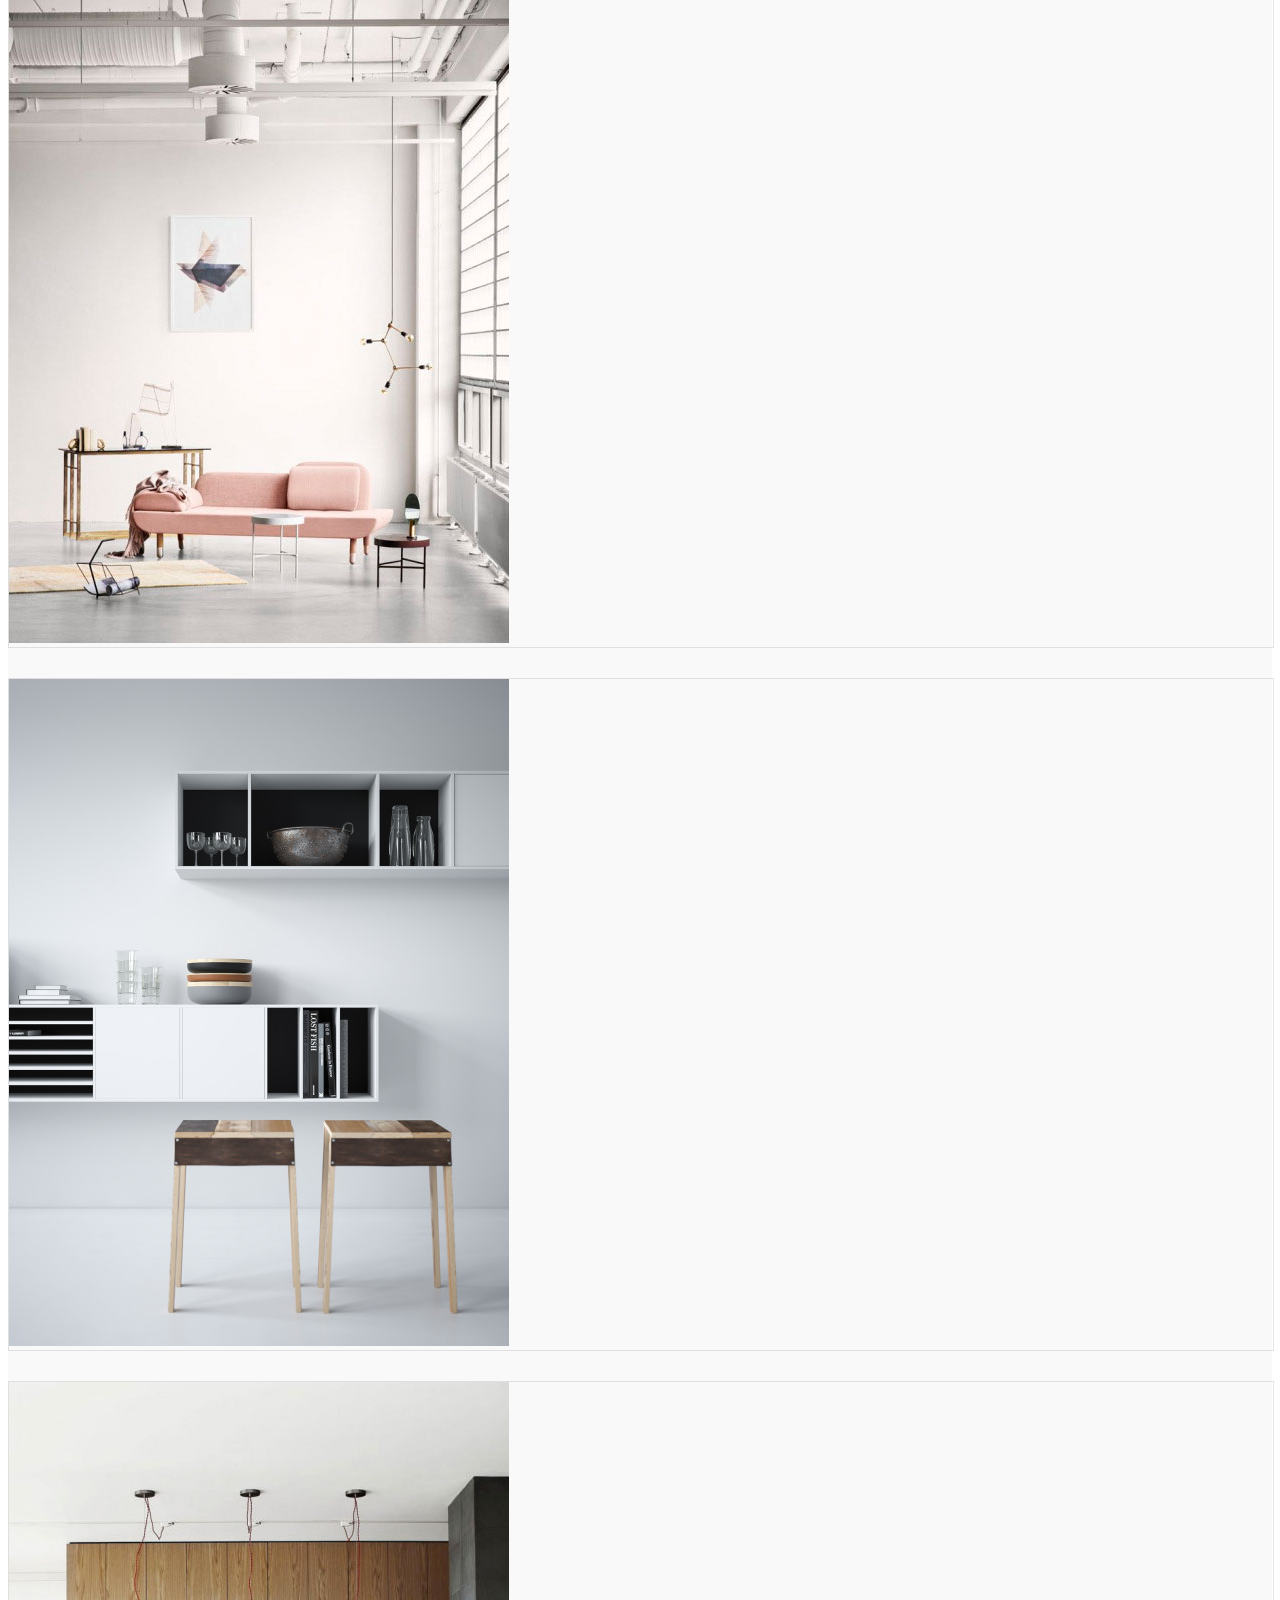
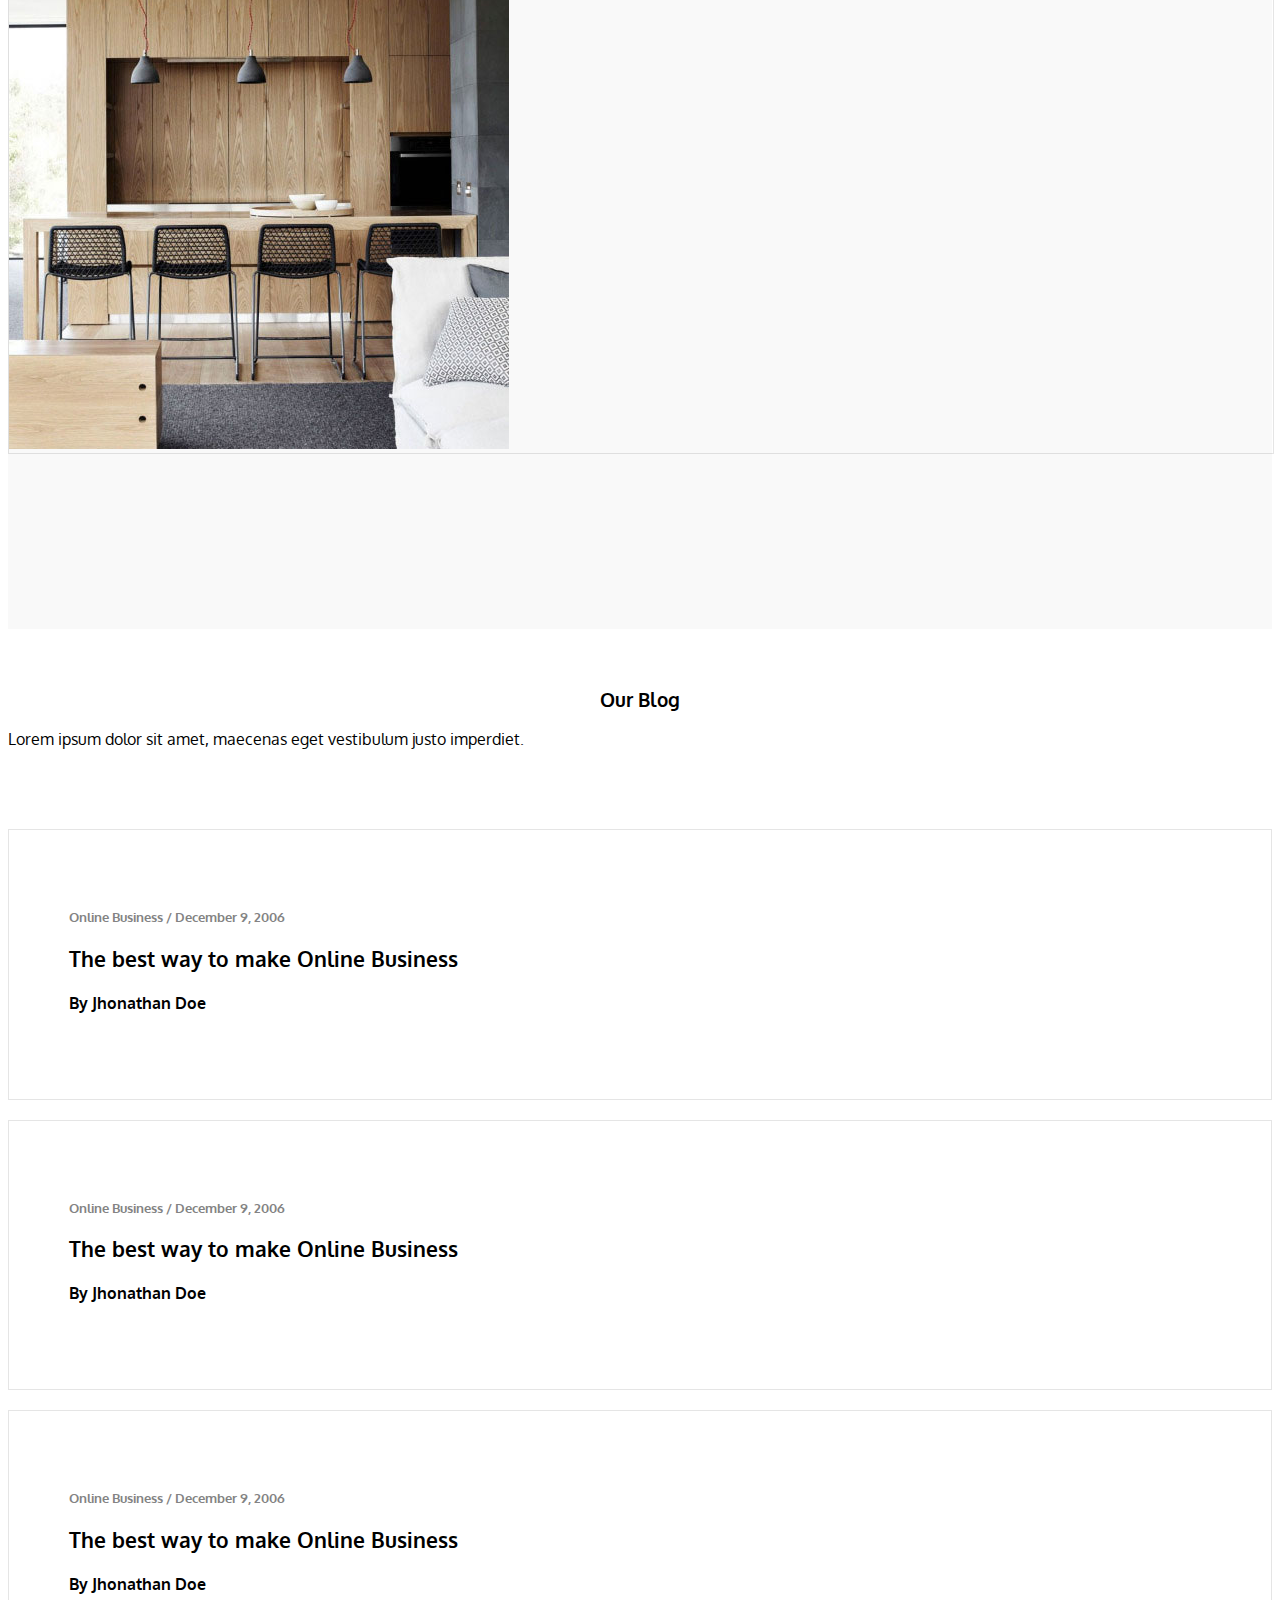
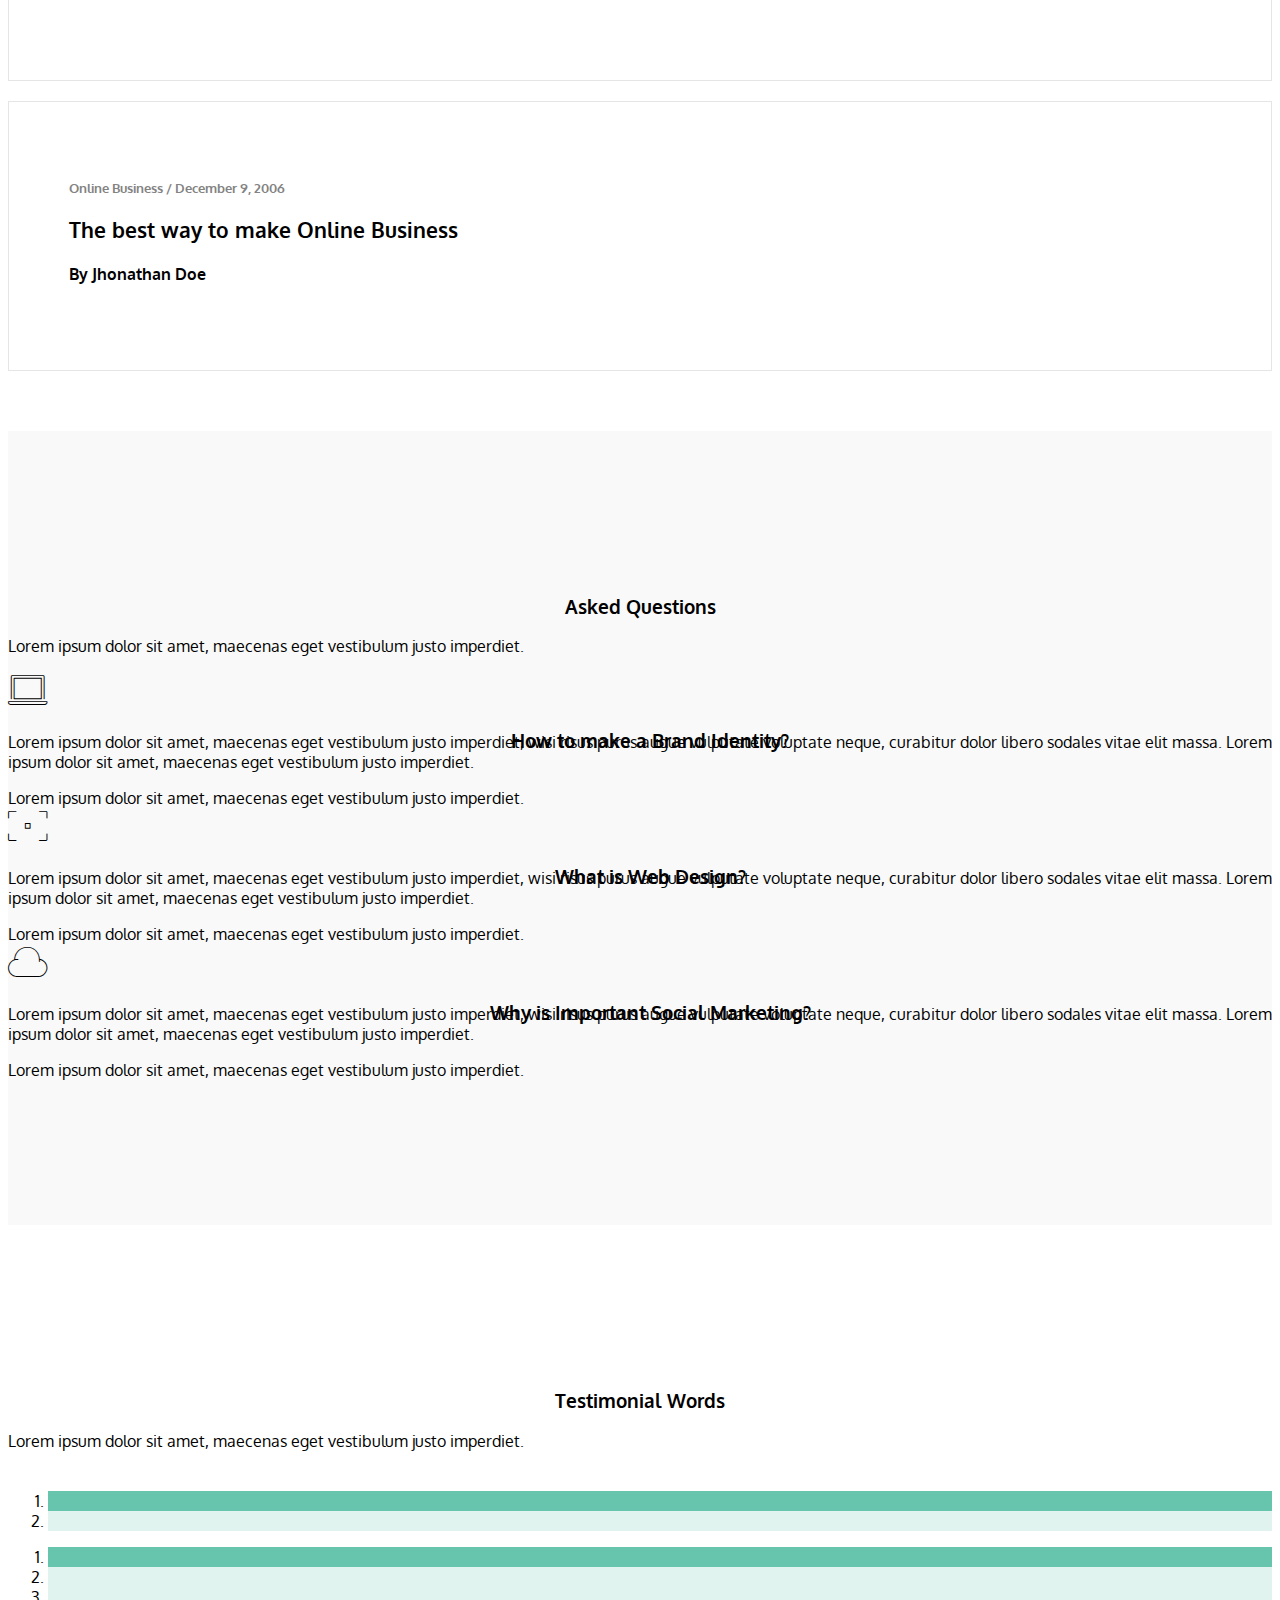
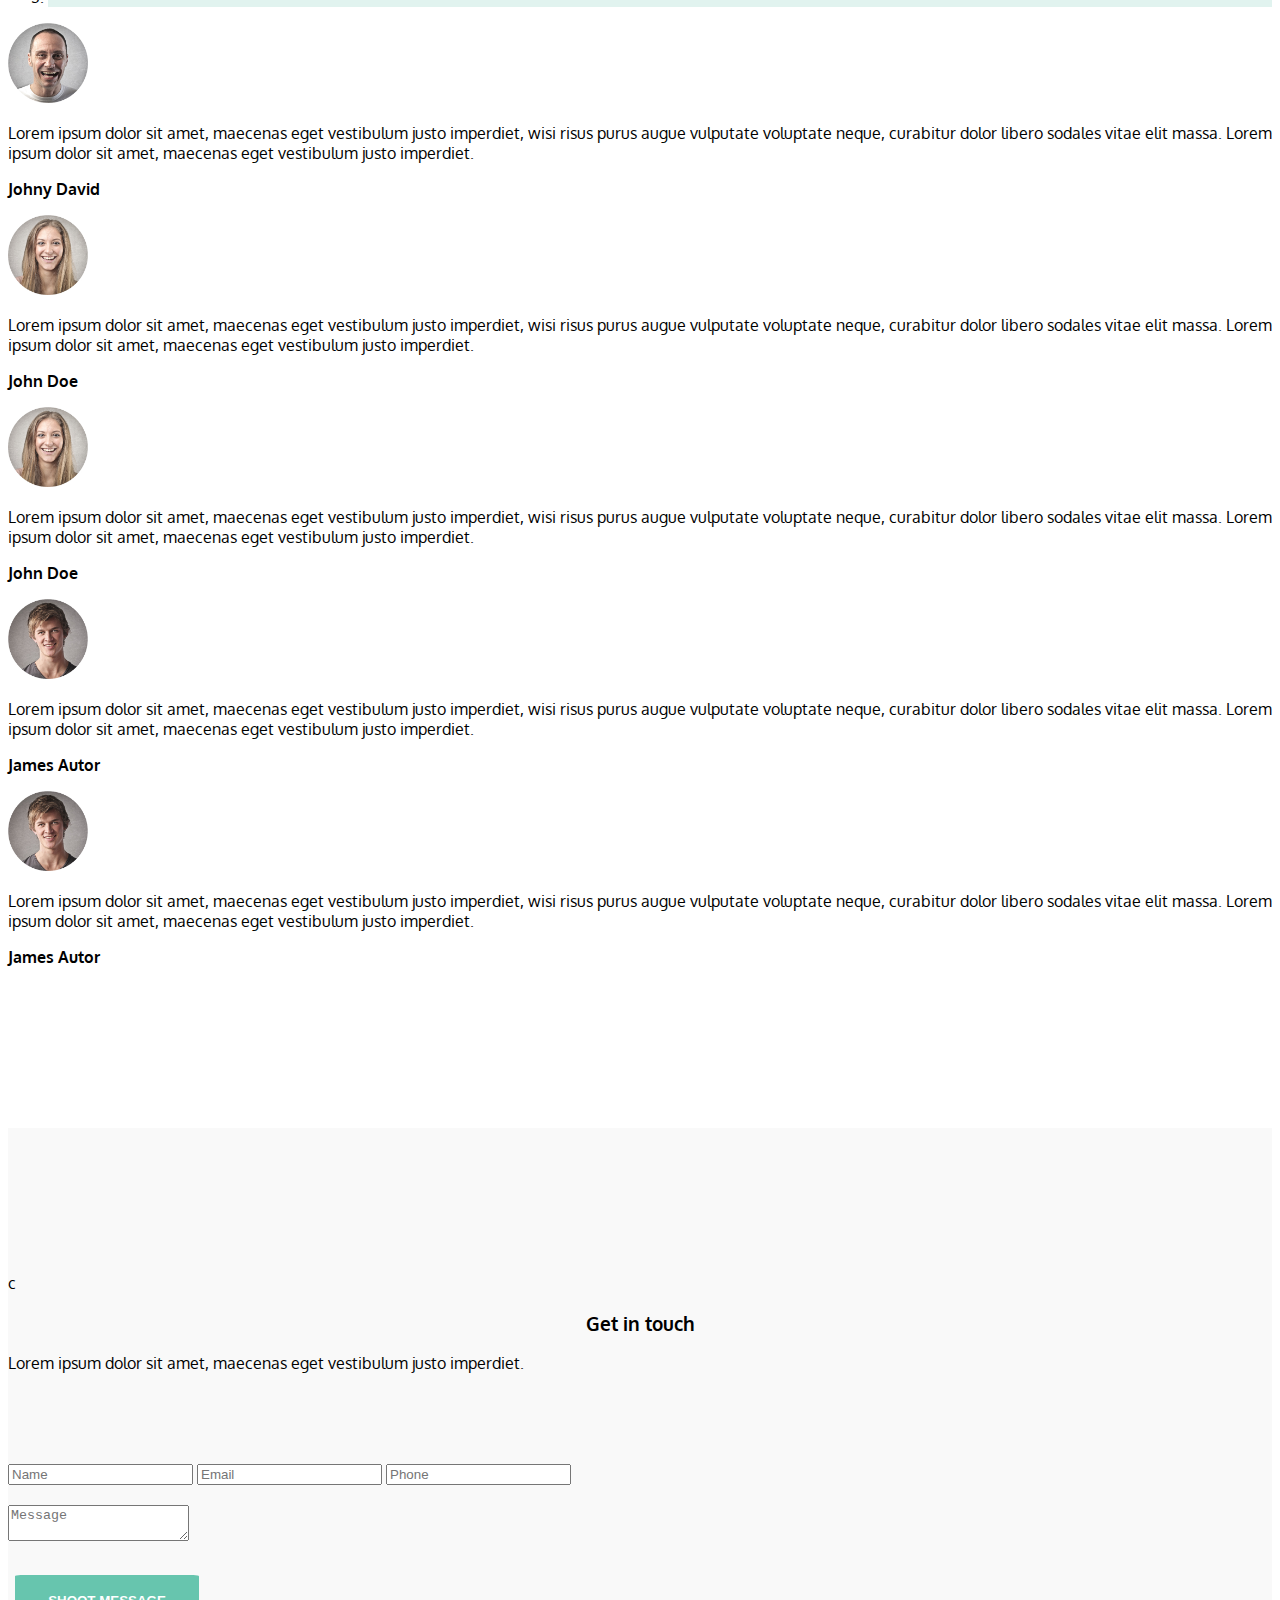
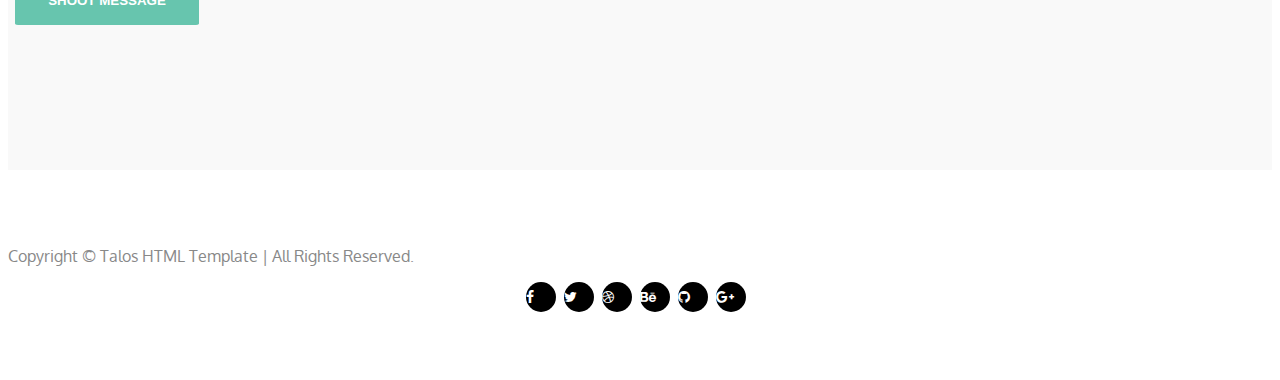
==== commit 8d5b36b5: "updates libs to CDN" ====
--- a/index.html
+++ b/index.html
@@ -20,7 +20,7 @@
     <!-- endbuild -->
     <link href="https://fonts.googleapis.com/css?family=Oxygen:400,700" rel="stylesheet" type="text/css">
     <link rel="stylesheet" href="fonts/et-line-font/style.css">
-    <link rel="stylesheet" href="bower_components/components-font-awesome/css/font-awesome.css">
+    <link rel="stylesheet" href="https://maxcdn.bootstrapcdn.com/font-awesome/4.7.0/css/font-awesome.min.css">
   </head>
   <body>
     <!--[if IE]>
@@ -505,7 +505,7 @@
     <!-- endbuild -->
 
     <!-- build:js scripts/plugins.js -->
-    <script src="/bower_components/bootstrap/dist/js/bootstrap.js"></script>
+    <script src="https://maxcdn.bootstrapcdn.com/bootstrap/3.3.7/js/bootstrap.min.js"></script>
     <!-- endbuild -->
 
     <!-- build:js scripts/main.js -->
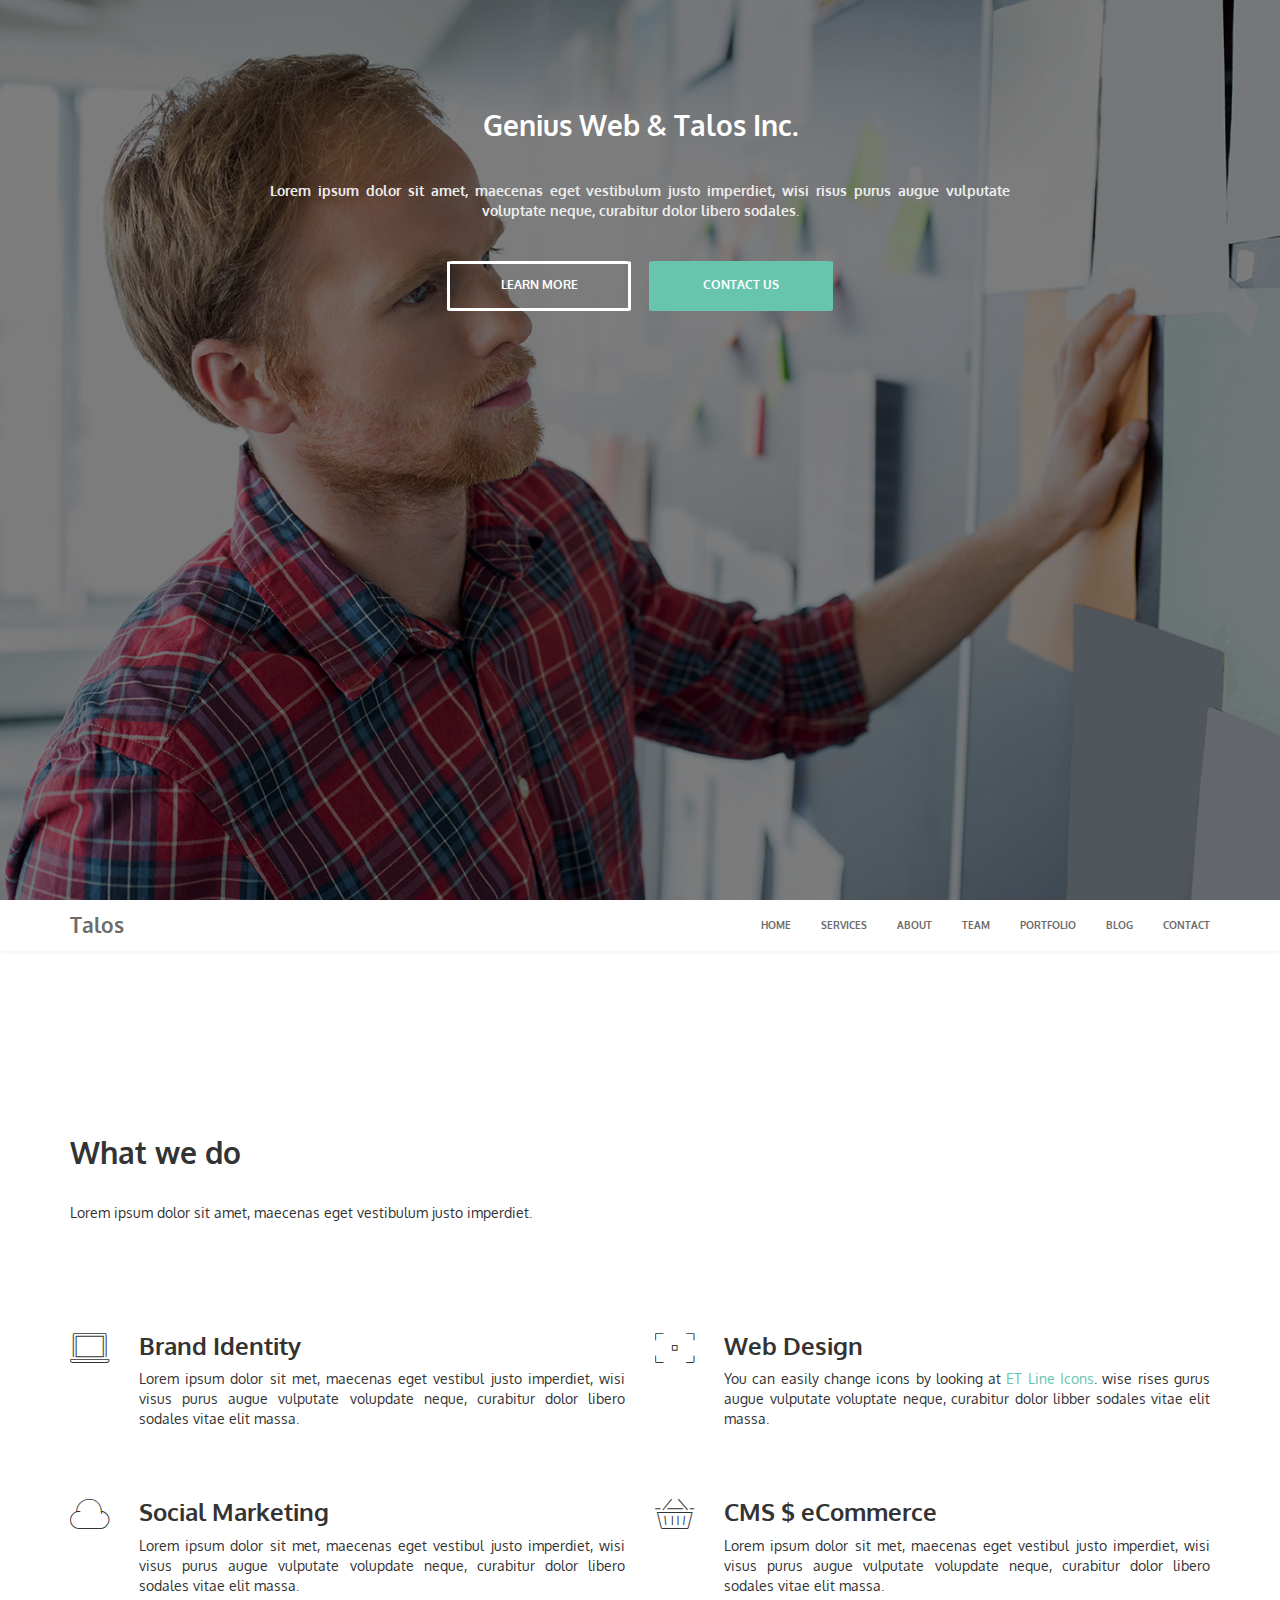
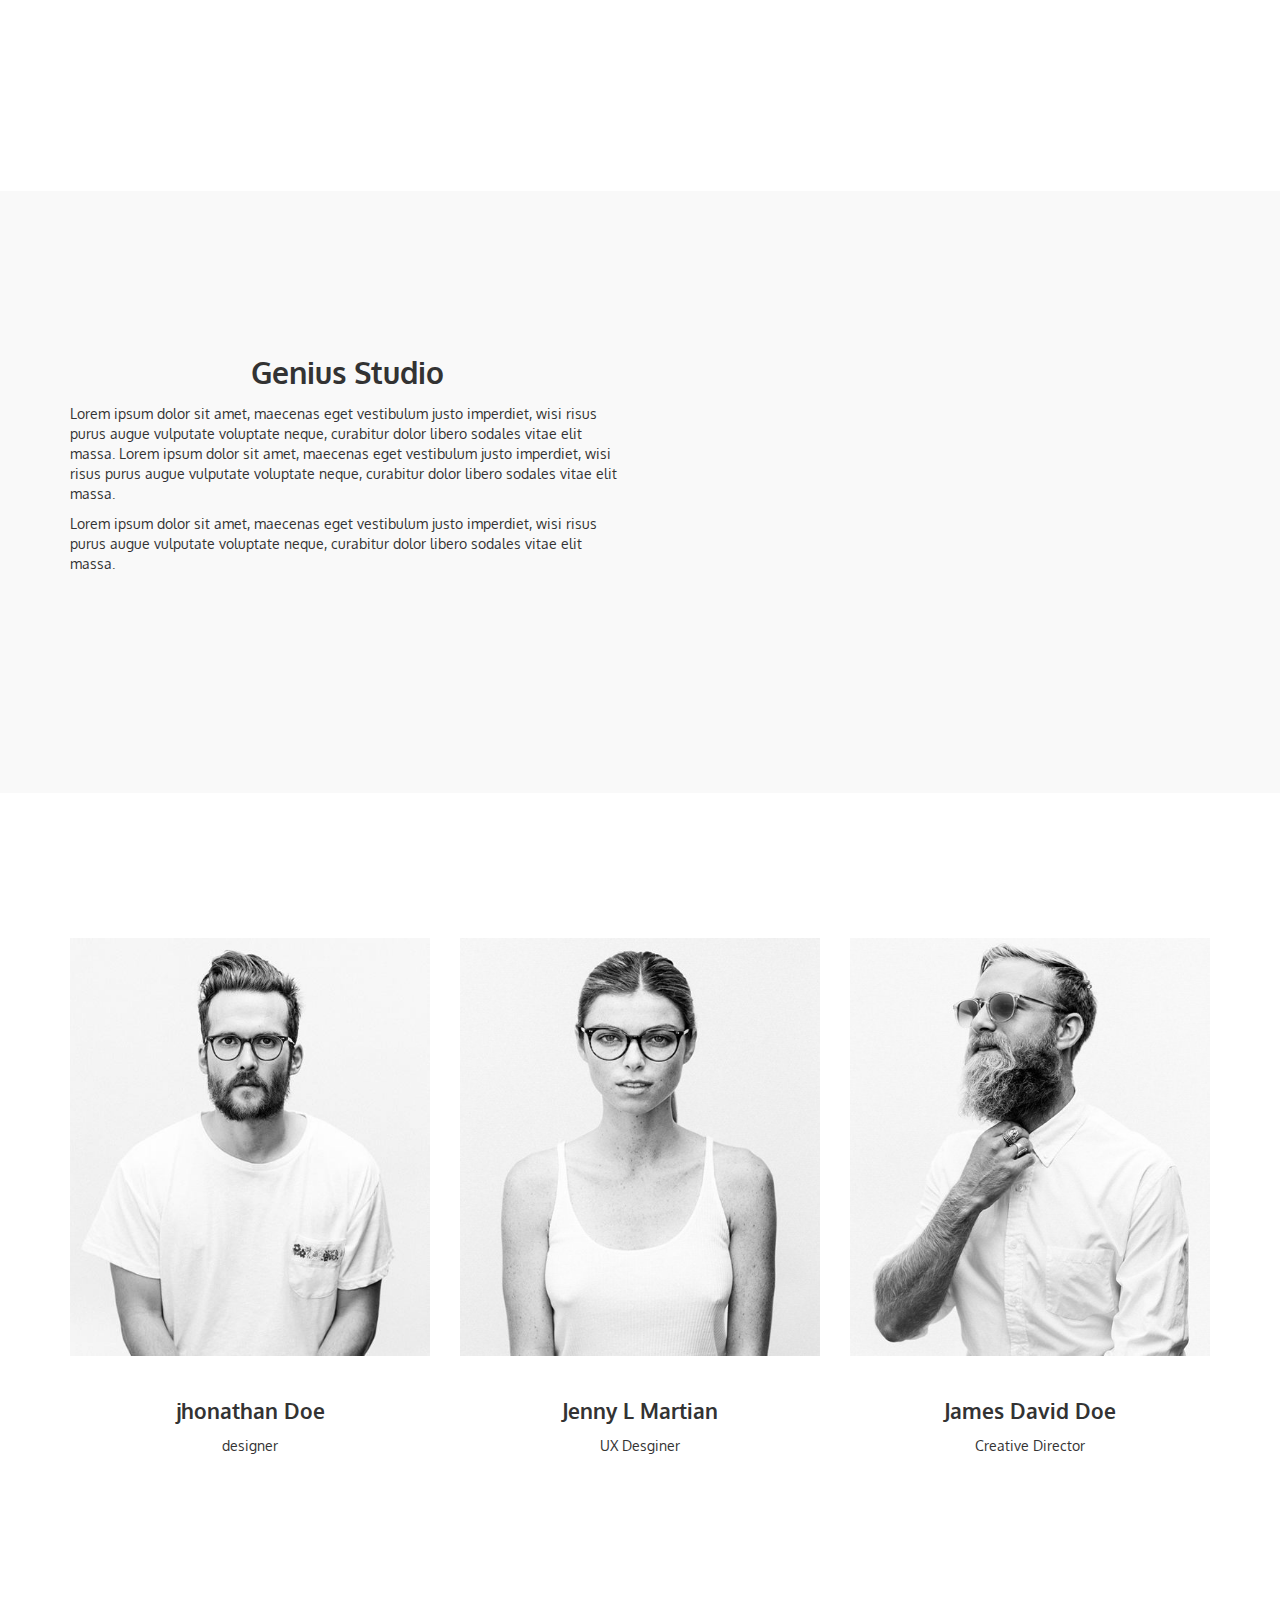
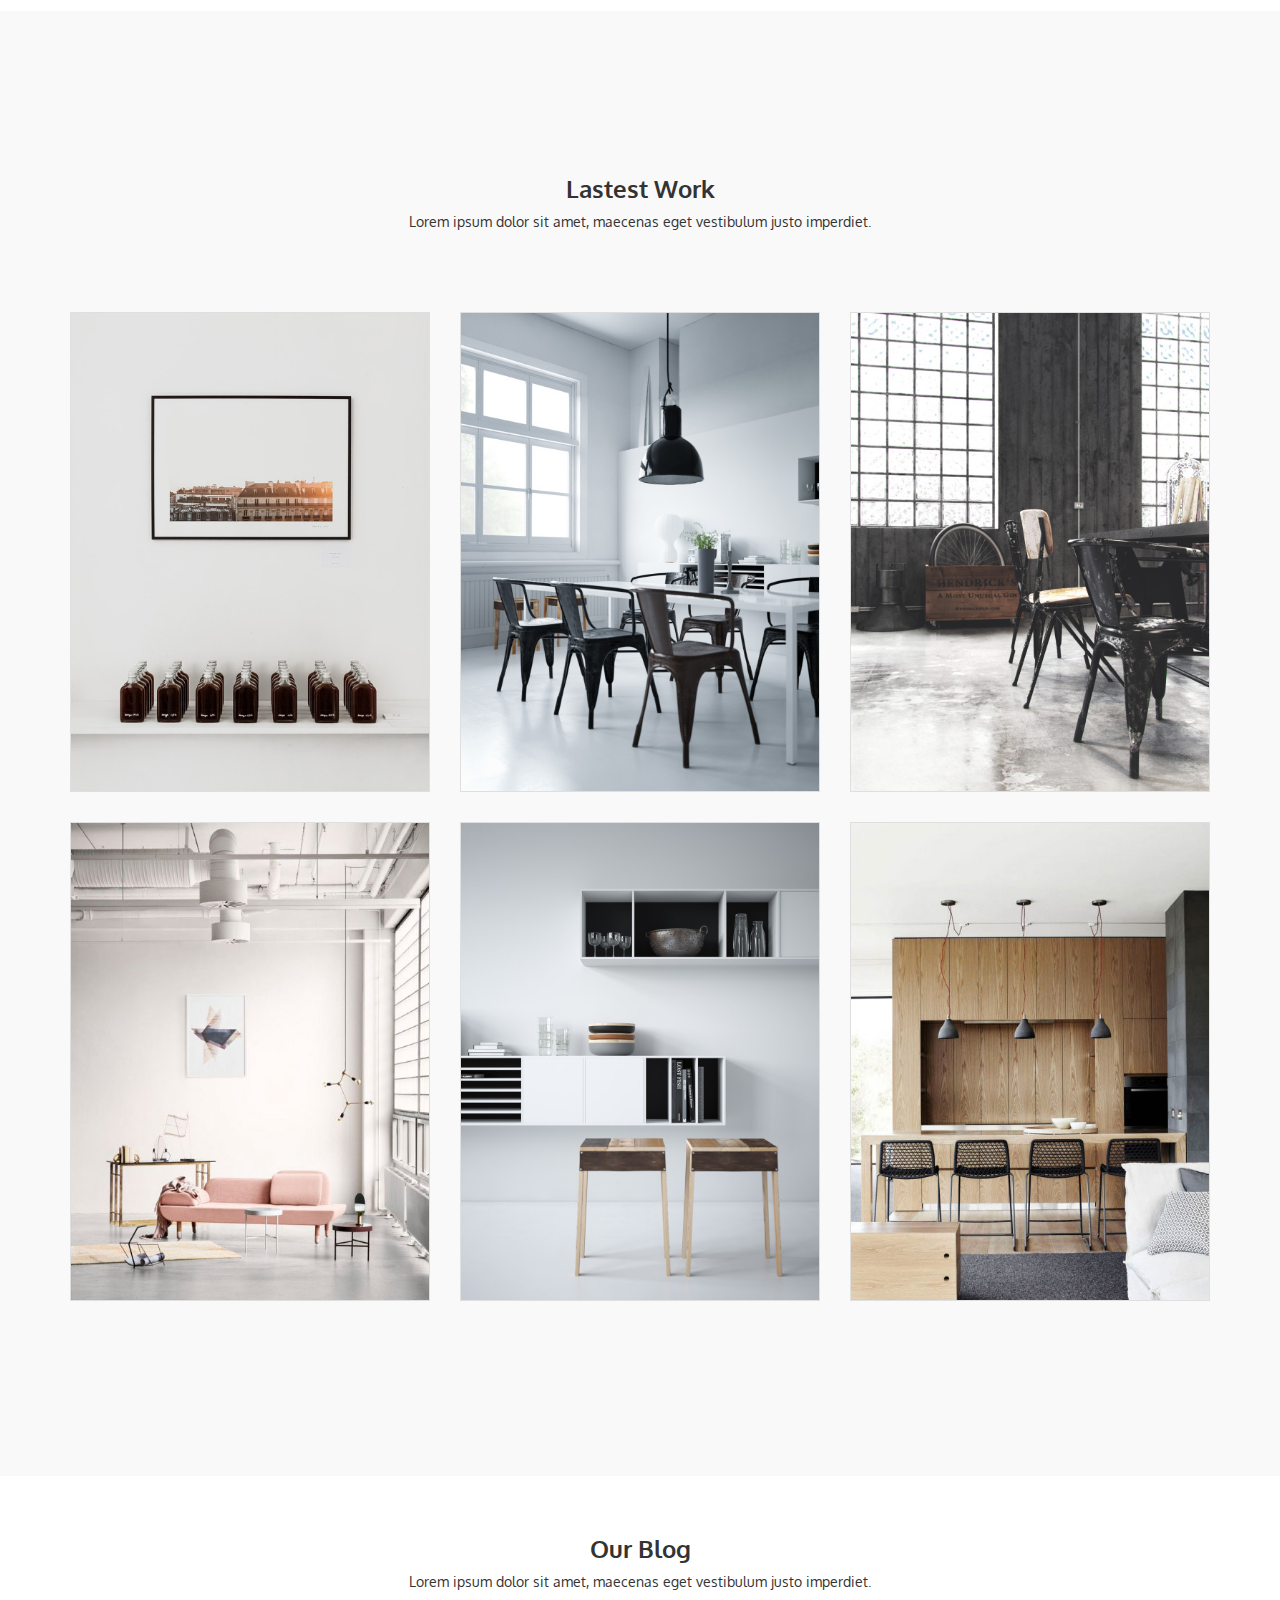
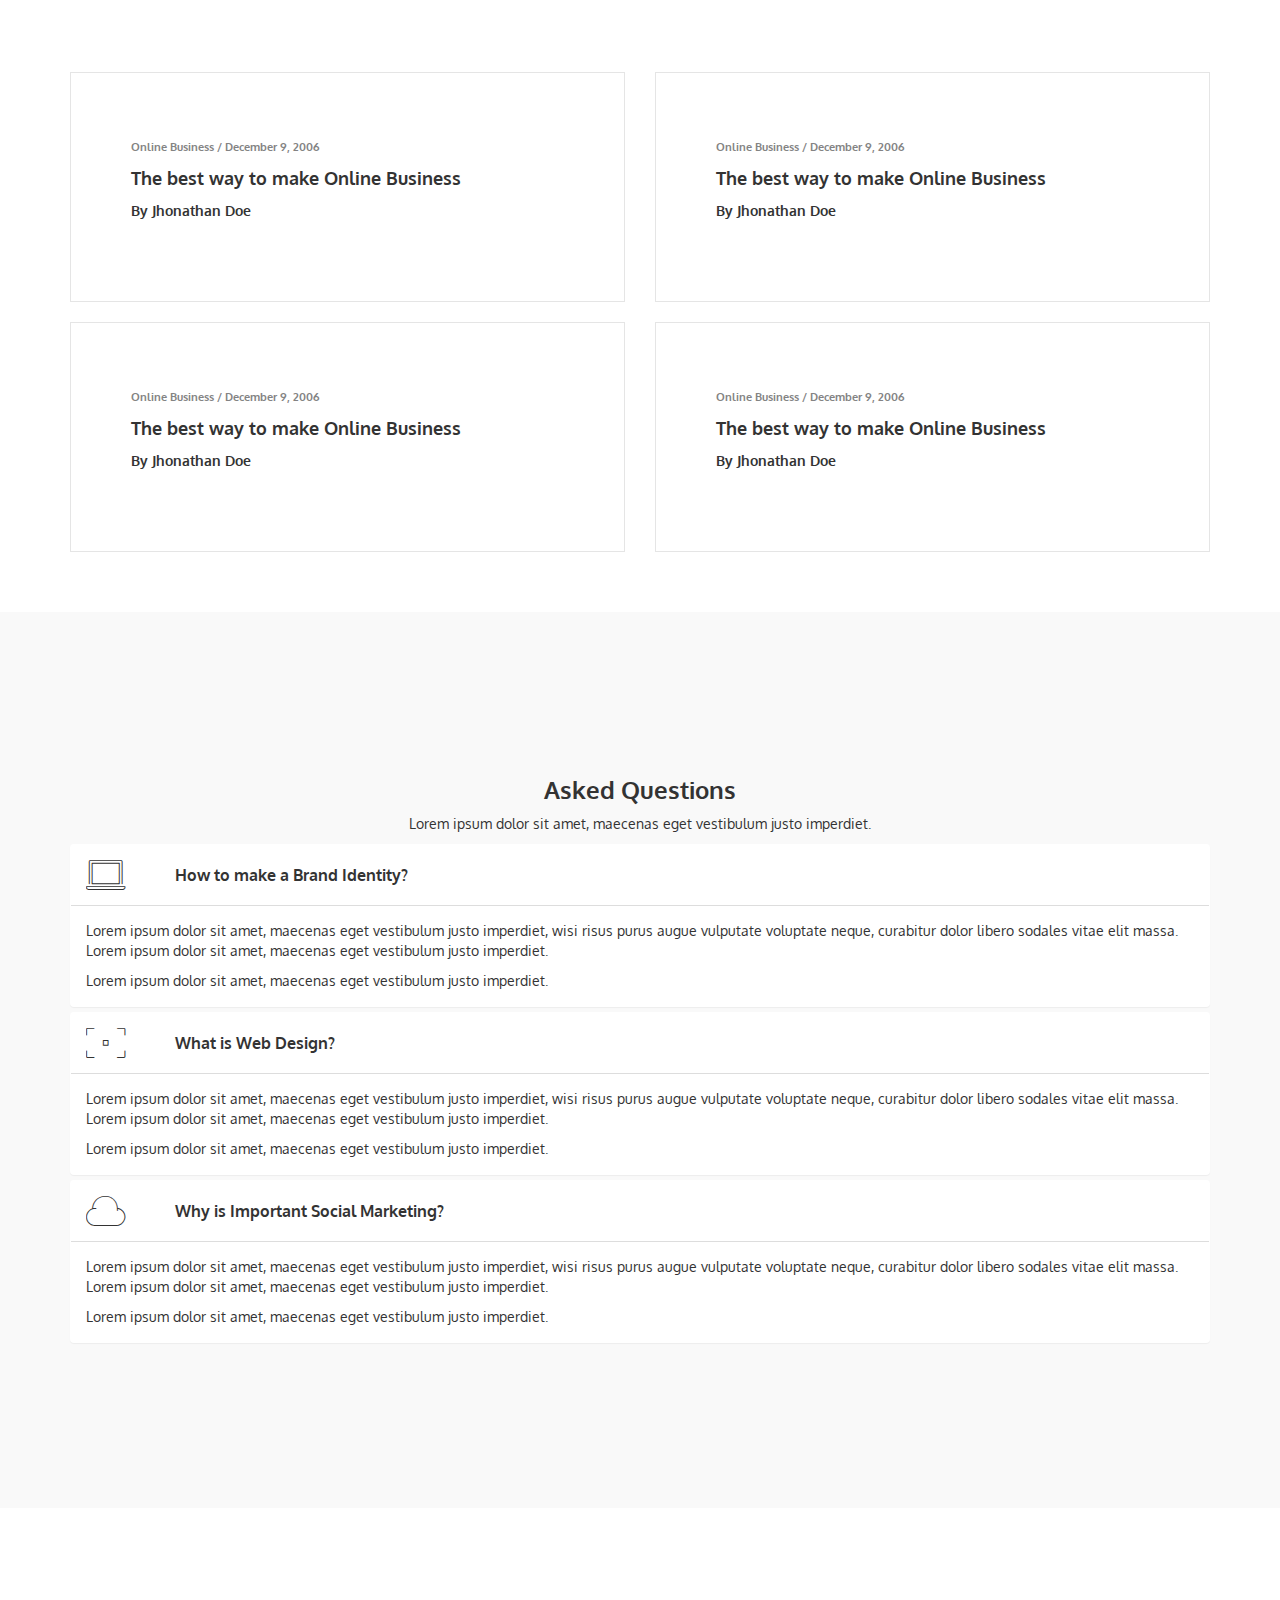
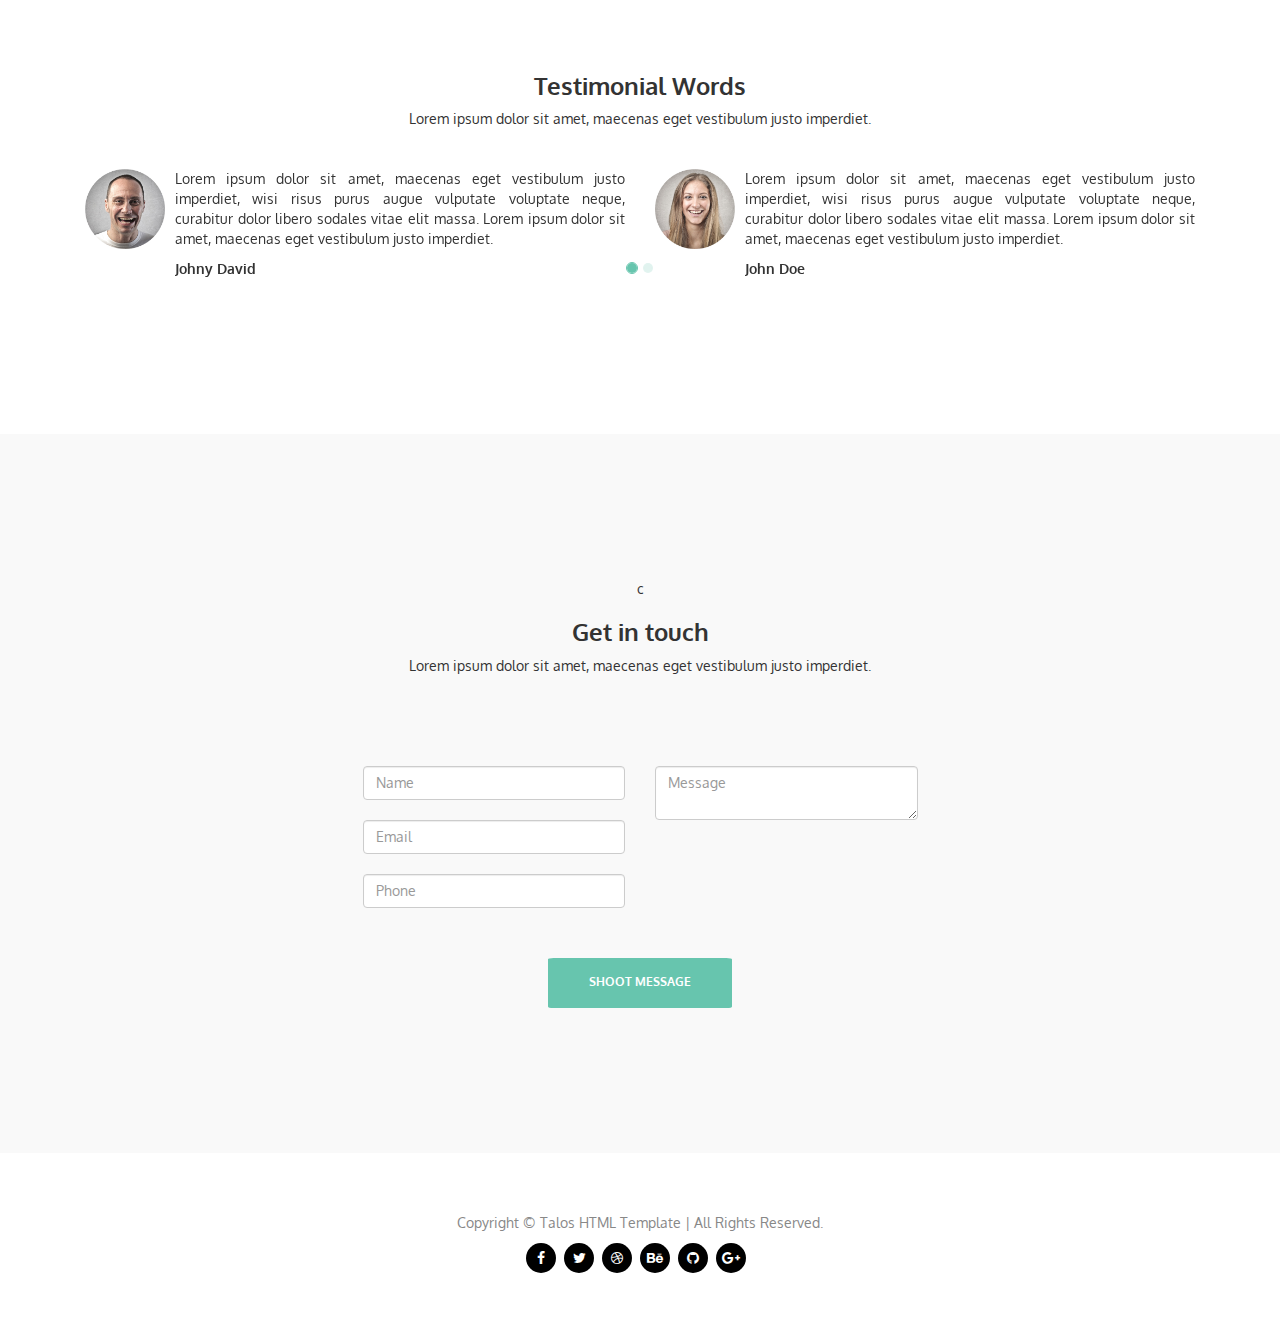
==== commit efa346a5: "change title and css can" ====
--- a/index.html
+++ b/index.html
@@ -4,14 +4,14 @@
     <meta charset="utf-8">
     <meta name="description" content="">
     <meta name="viewport" content="width=device-width, initial-scale=1, shrink-to-fit=no">
-    <title>webapp</title>
+    <title>Practice 4</title>
 
     <link rel="apple-touch-icon" href="apple-touch-icon.png">
     <!-- Place favicon.ico in the root directory -->
 
     <!-- build:css styles/vendor.css -->
     <!-- bower:css -->
-    <link rel="stylesheet" href="/bower_components/bootstrap/dist/css/bootstrap.css" />
+    <link rel="stylesheet" href="https://maxcdn.bootstrapcdn.com/bootstrap/3.3.7/css/bootstrap.min.css" />
     <!-- endbower -->
     <!-- endbuild -->
 
@@ -500,7 +500,10 @@
       </div>
     <!-- build:js scripts/vendor.js -->
     <!-- bower:js -->
-    <script src="/bower_components/jquery/dist/jquery.js"></script>
+    <script
+      src="https://code.jquery.com/jquery-3.1.1.slim.min.js"
+      integrity="sha256-/SIrNqv8h6QGKDuNoLGA4iret+kyesCkHGzVUUV0shc="
+      crossorigin="anonymous"></script>
     <!-- endbower -->
     <!-- endbuild -->
 
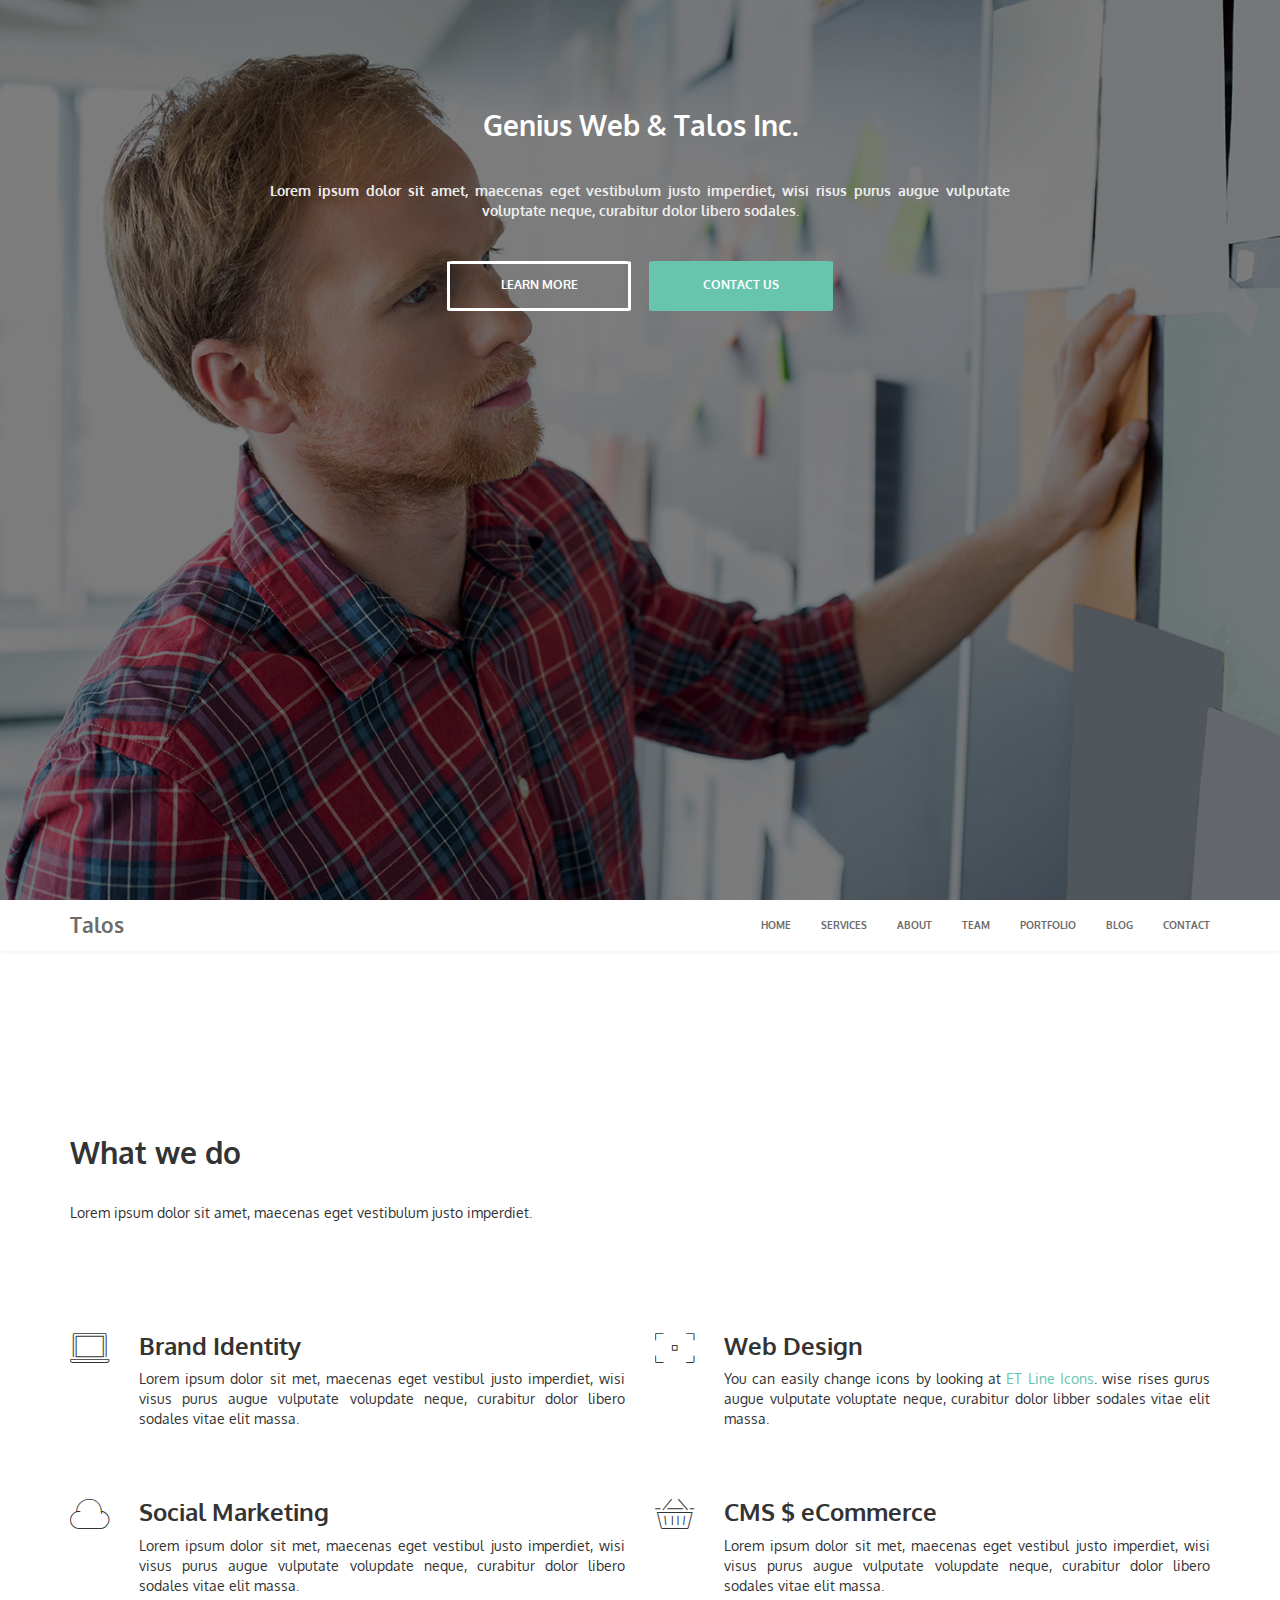
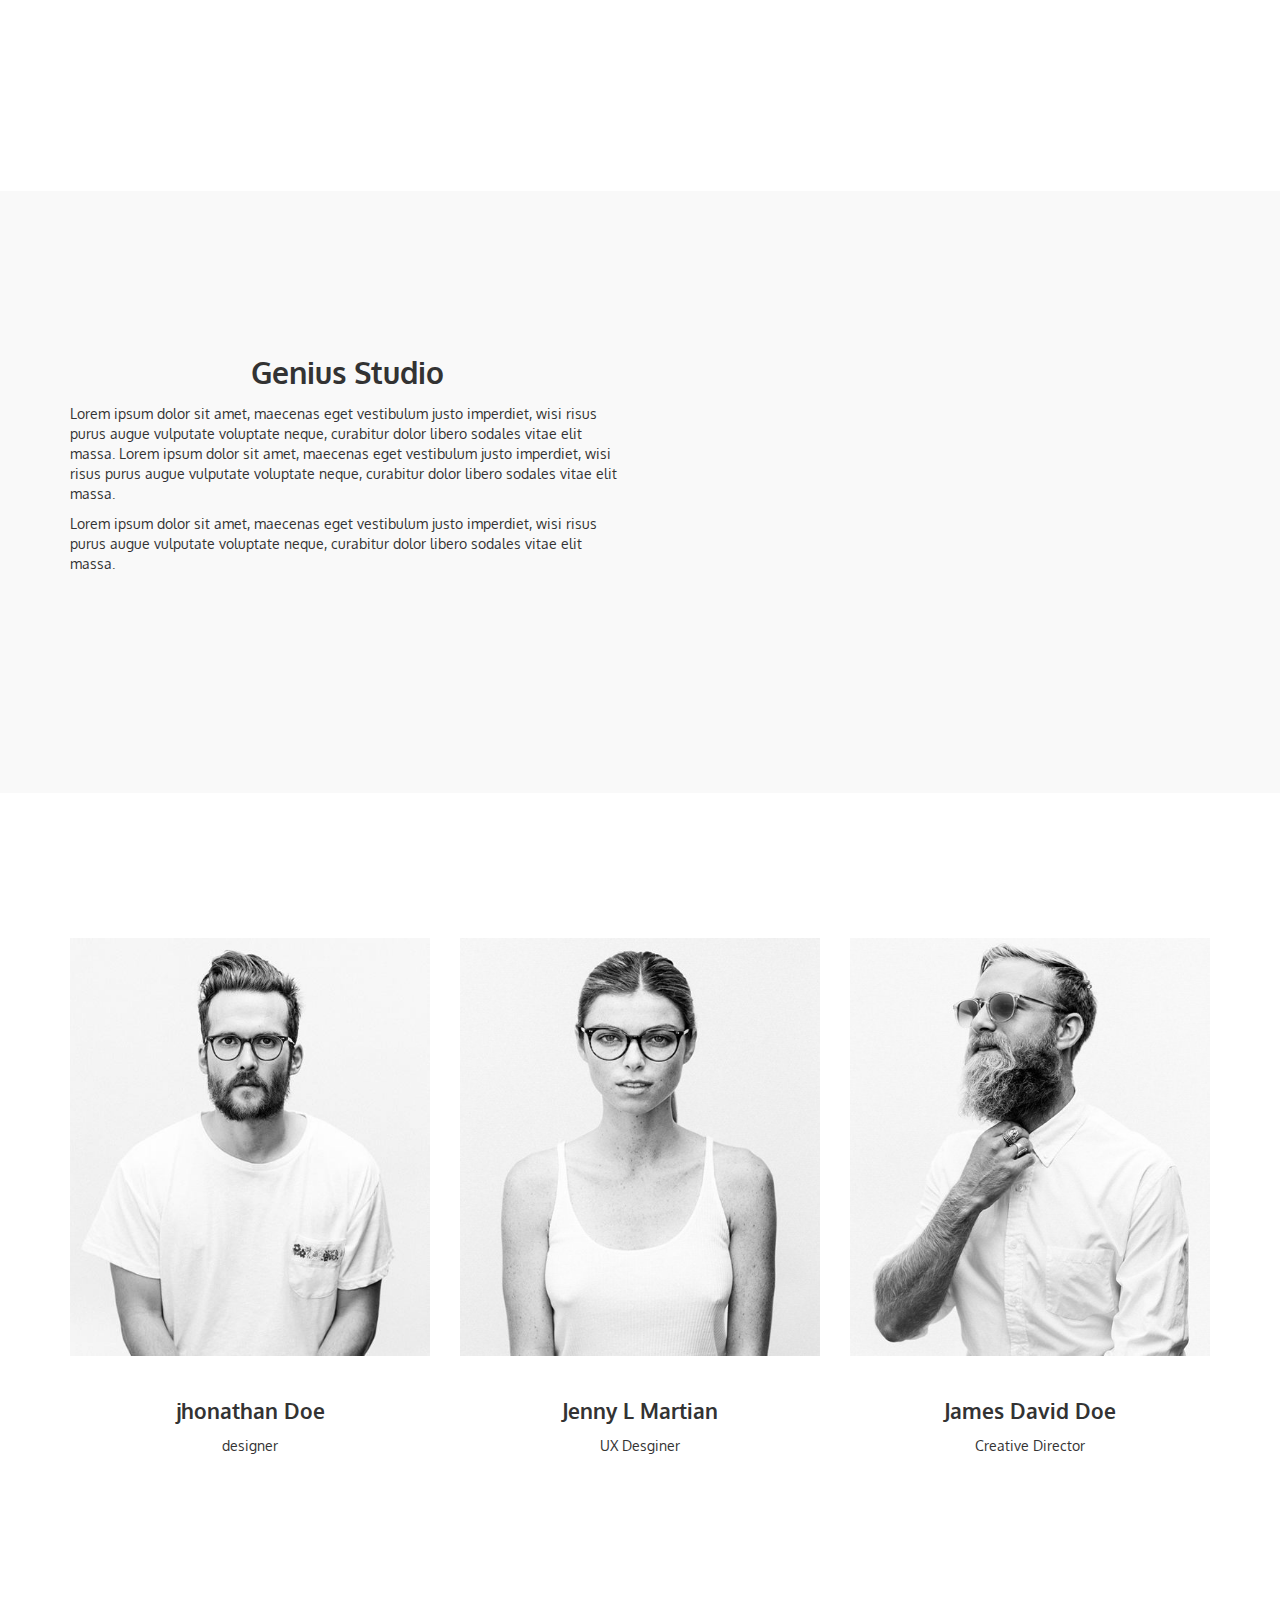
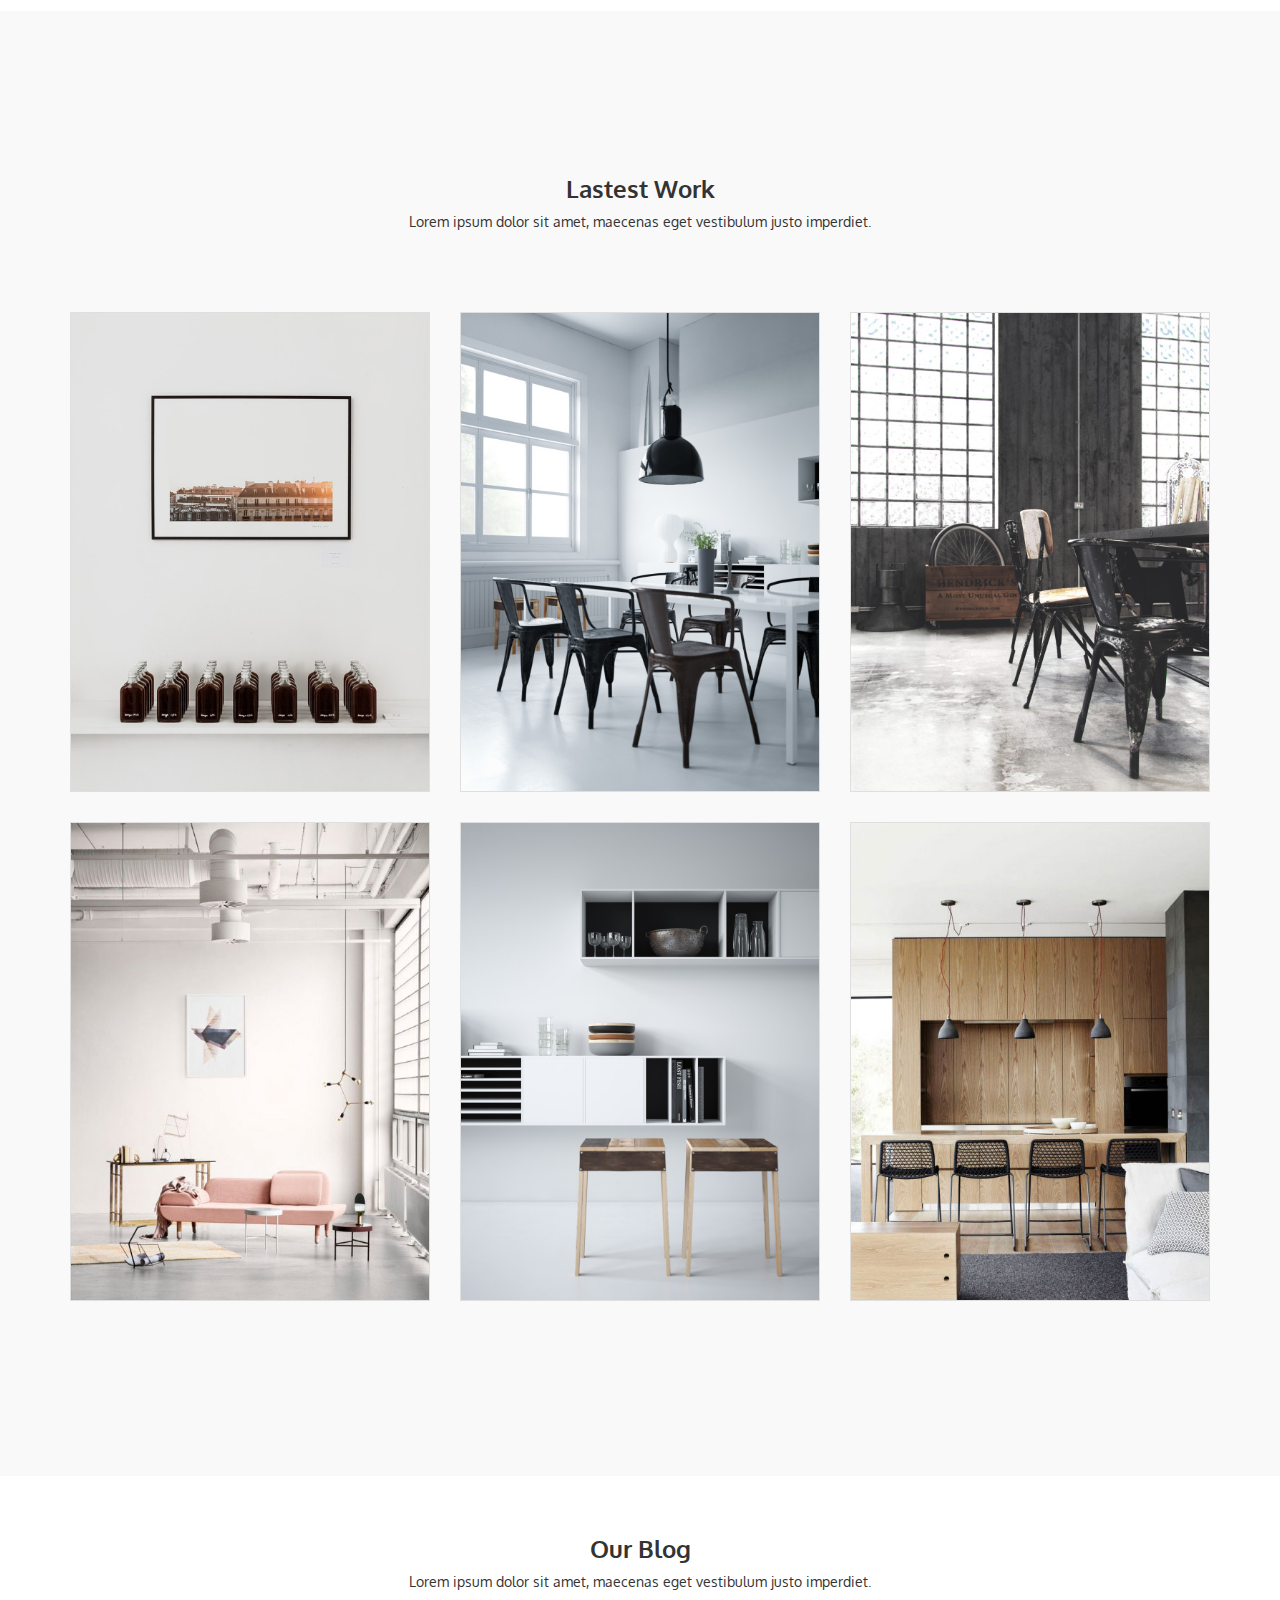
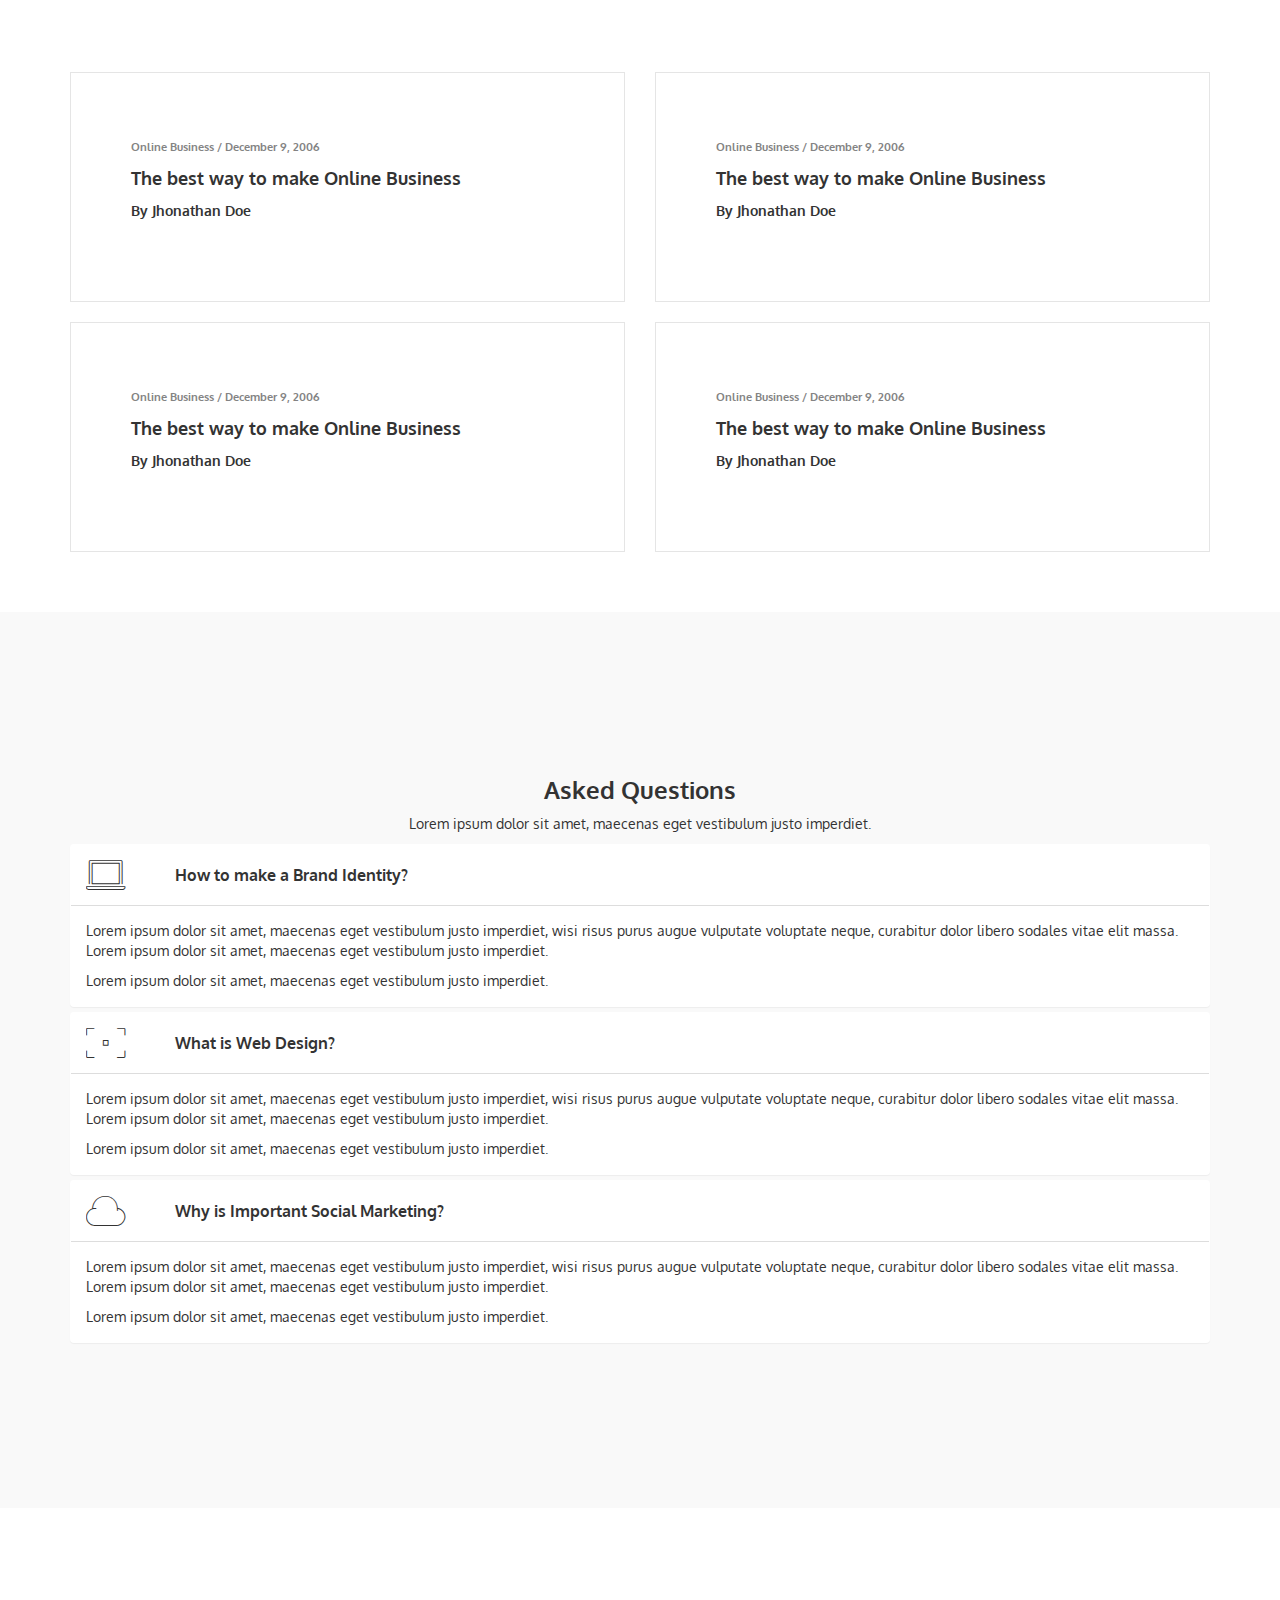
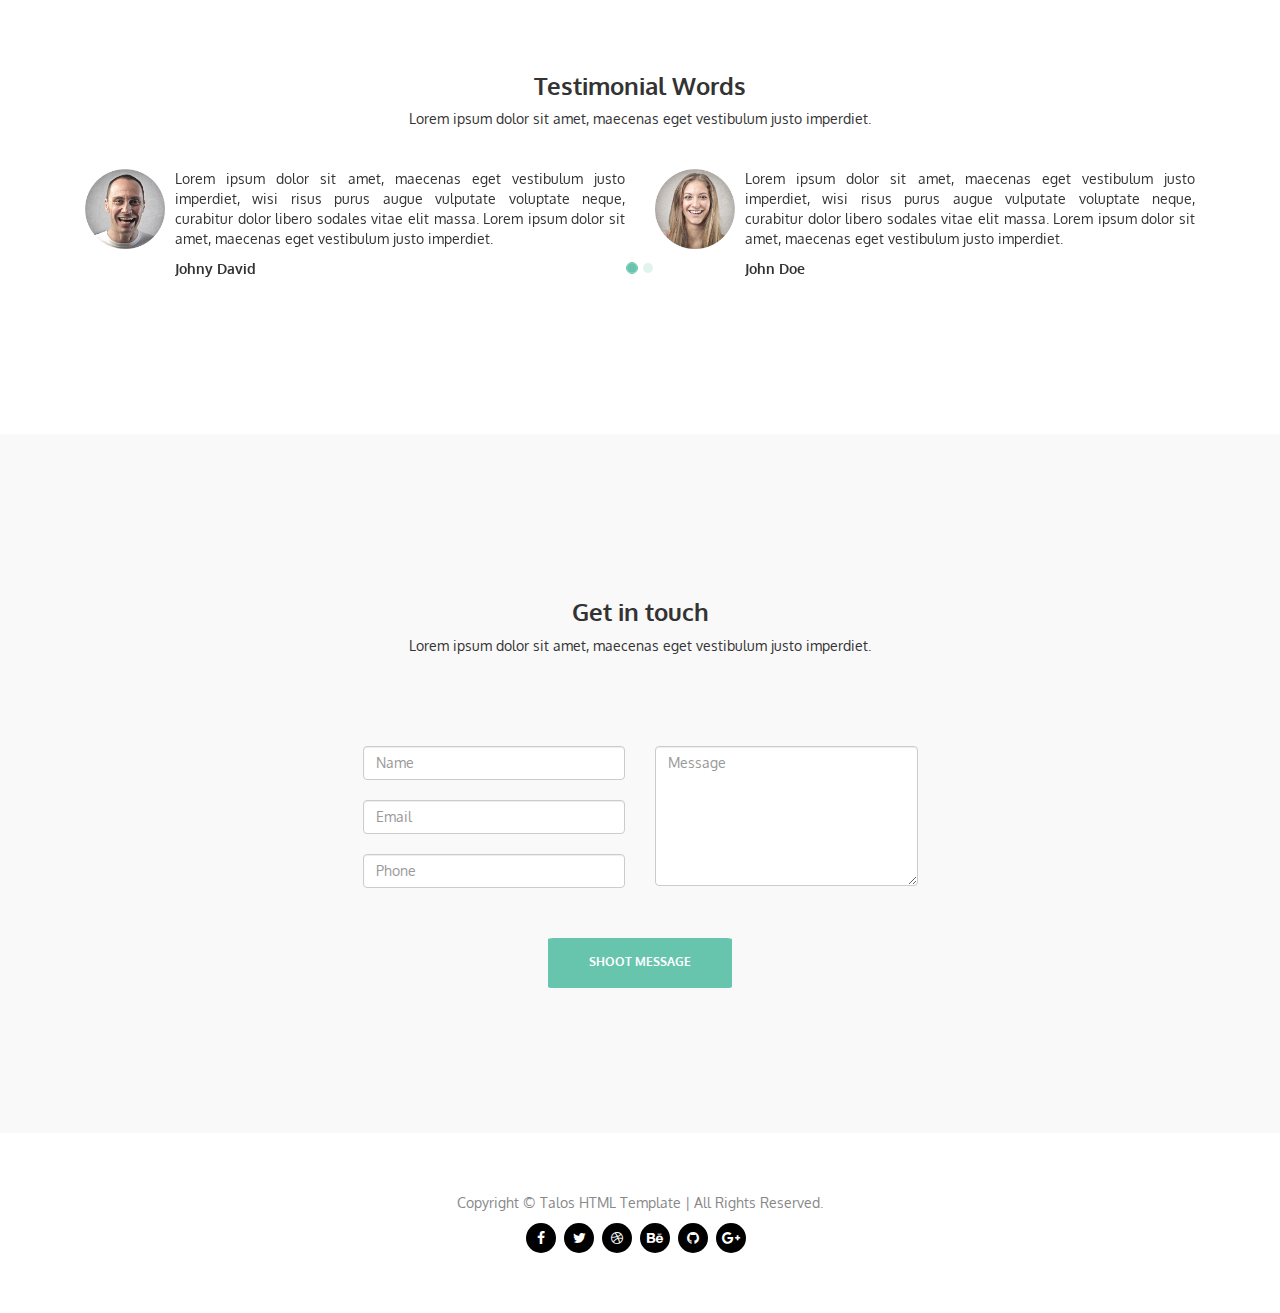
==== commit 28f74cb1: "removes C and set height to textarea" ====
--- a/index.html
+++ b/index.html
@@ -459,7 +459,7 @@
       <section class="contact_section">
         <div class="container">
           <div class="row">
-            <div class="col-xs-12 text-center">c
+            <div class="col-xs-12 text-center">
               <h3>Get in touch</h3>
               <p class="description">Lorem ipsum dolor sit amet, maecenas eget vestibulum justo imperdiet.</p>
             </div>
--- a/styles/main.css
+++ b/styles/main.css
@@ -411,7 +411,7 @@
 }
 
 .contact_section #mesage{
-  height: 100%;
+  height: 140px;
 }
 
 .contact_section input{
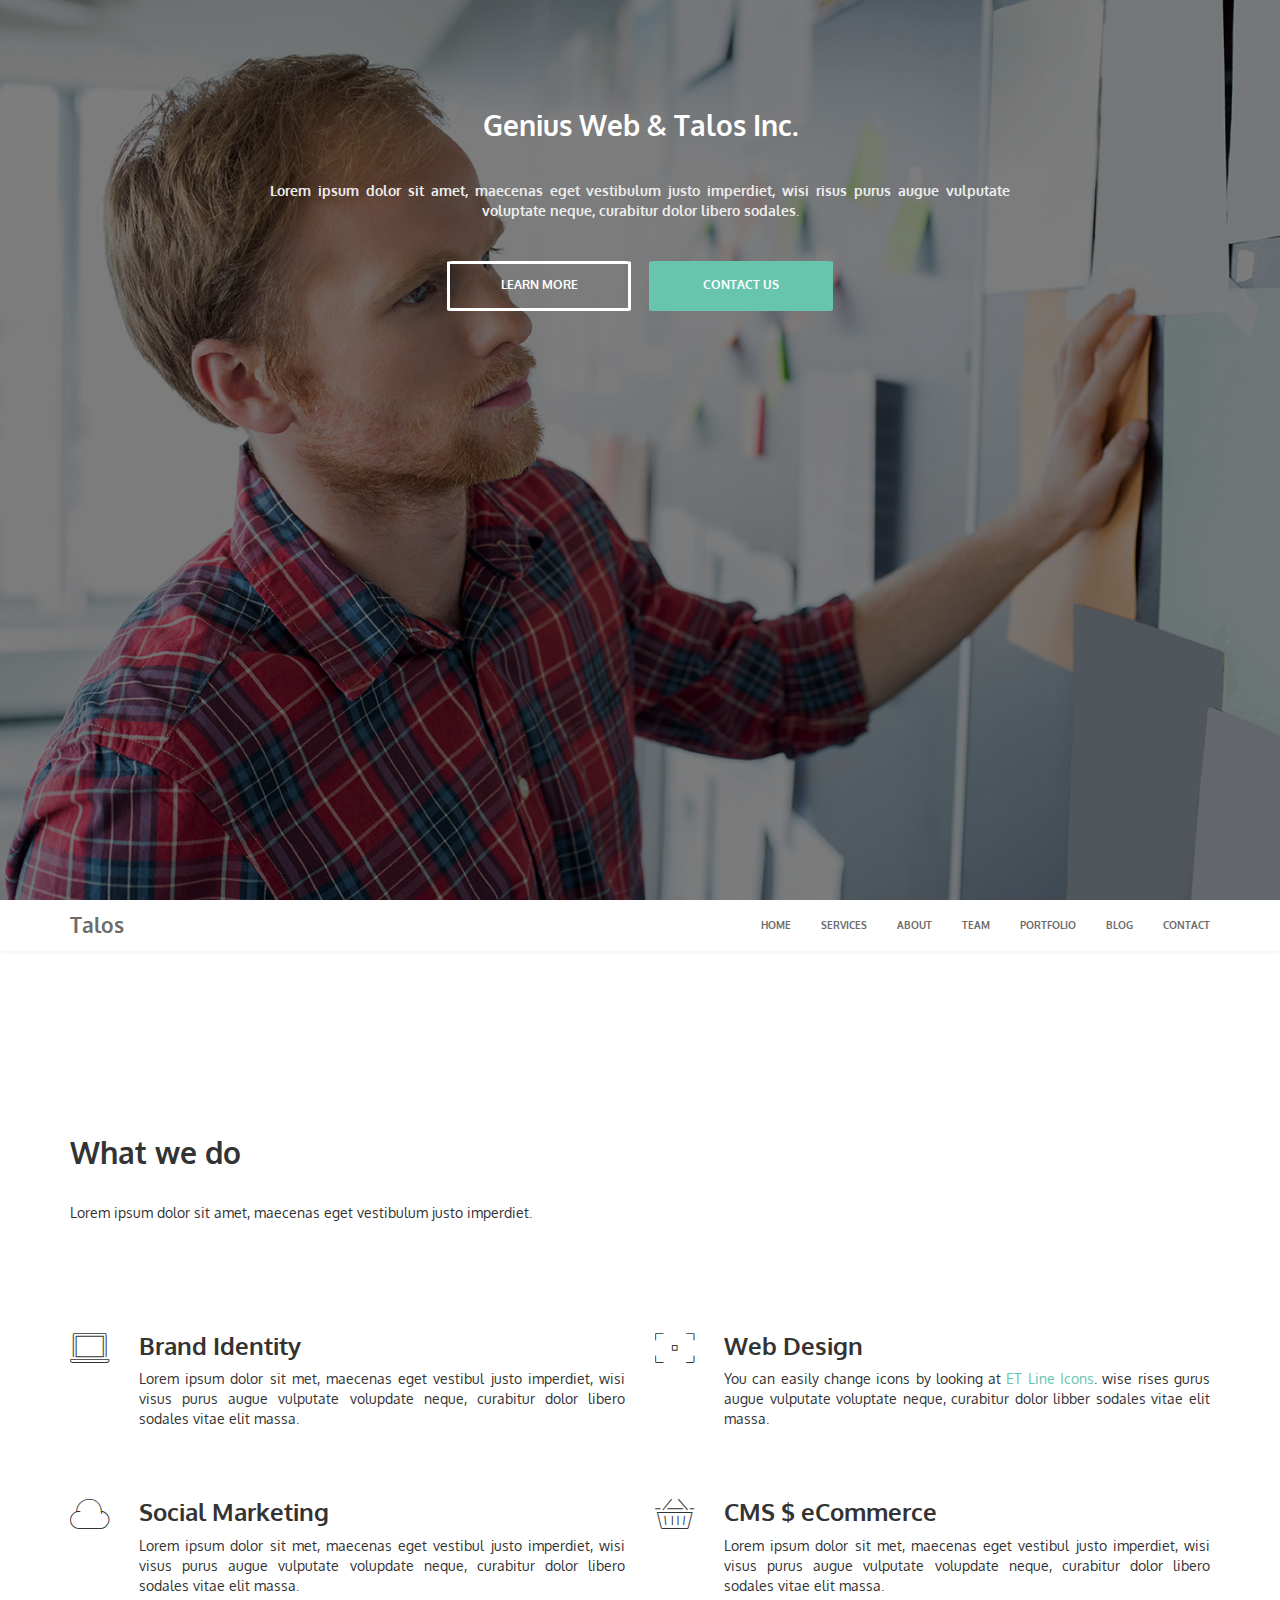
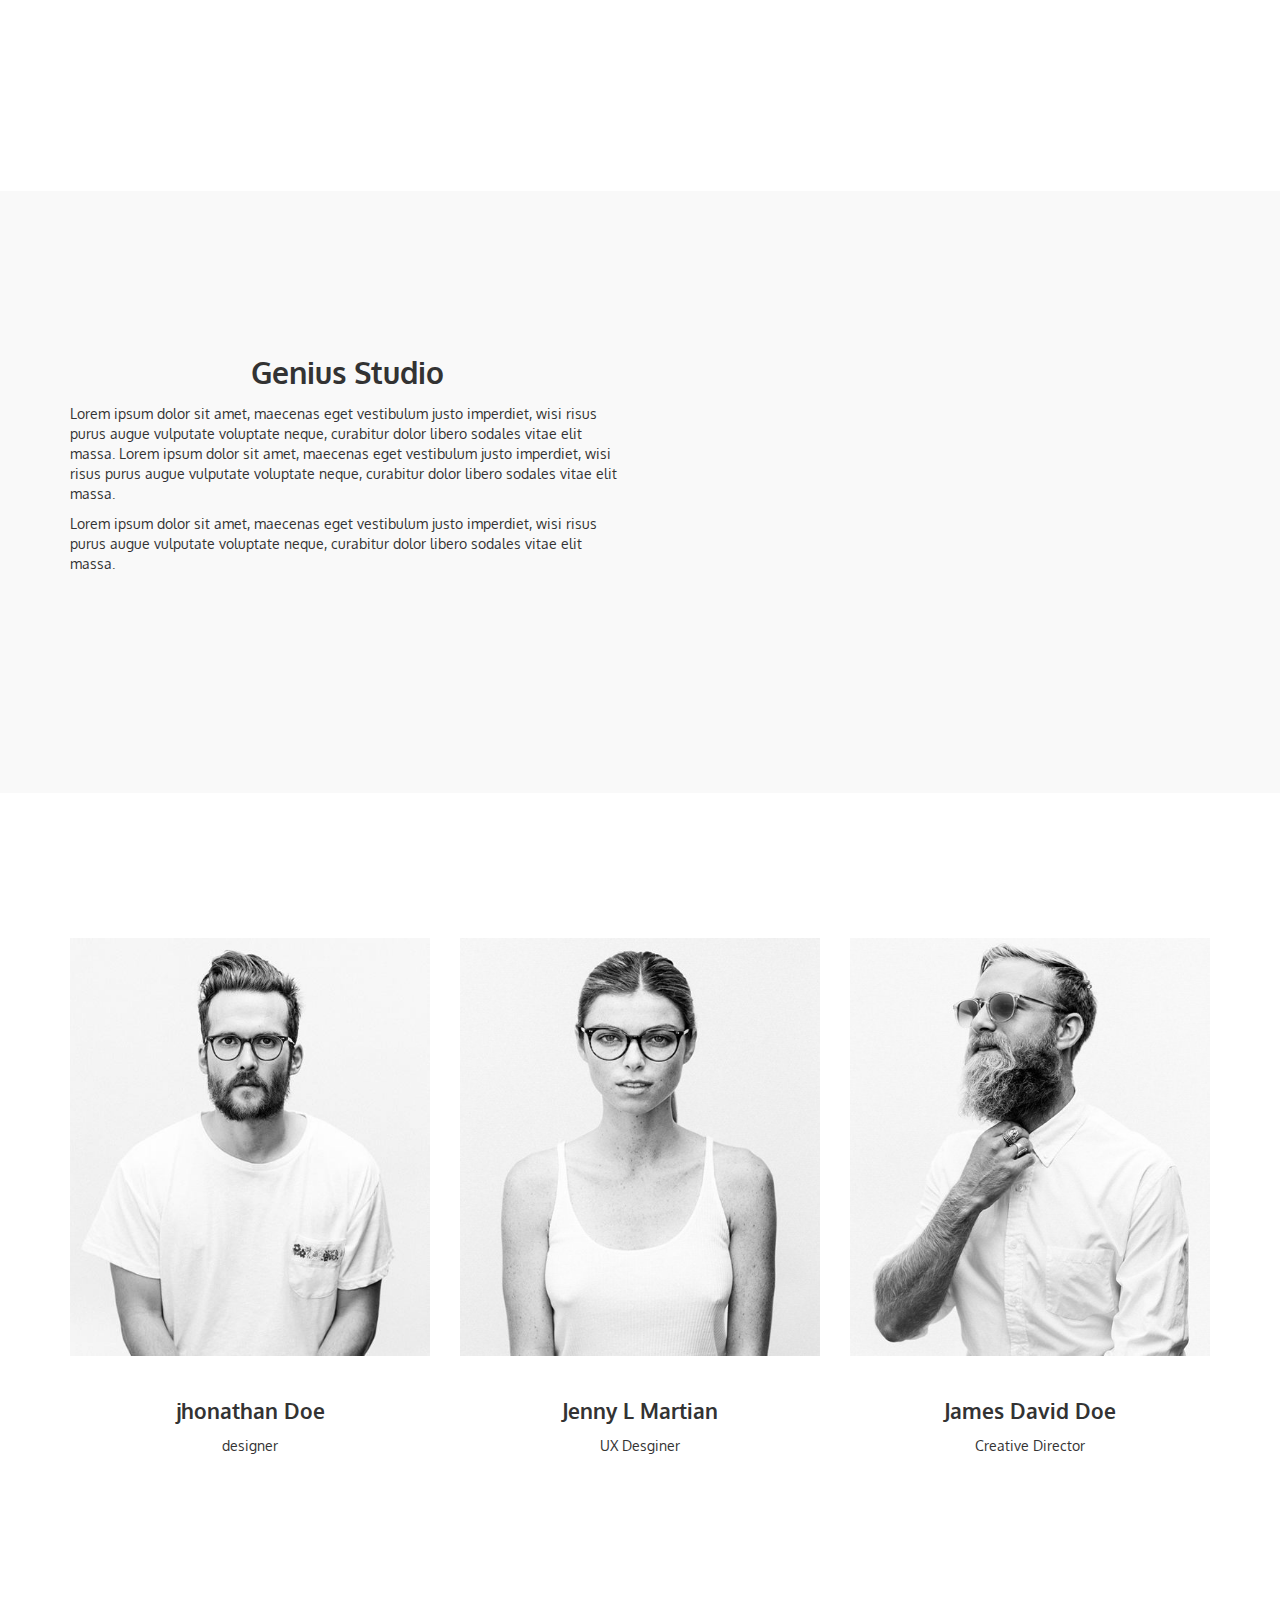
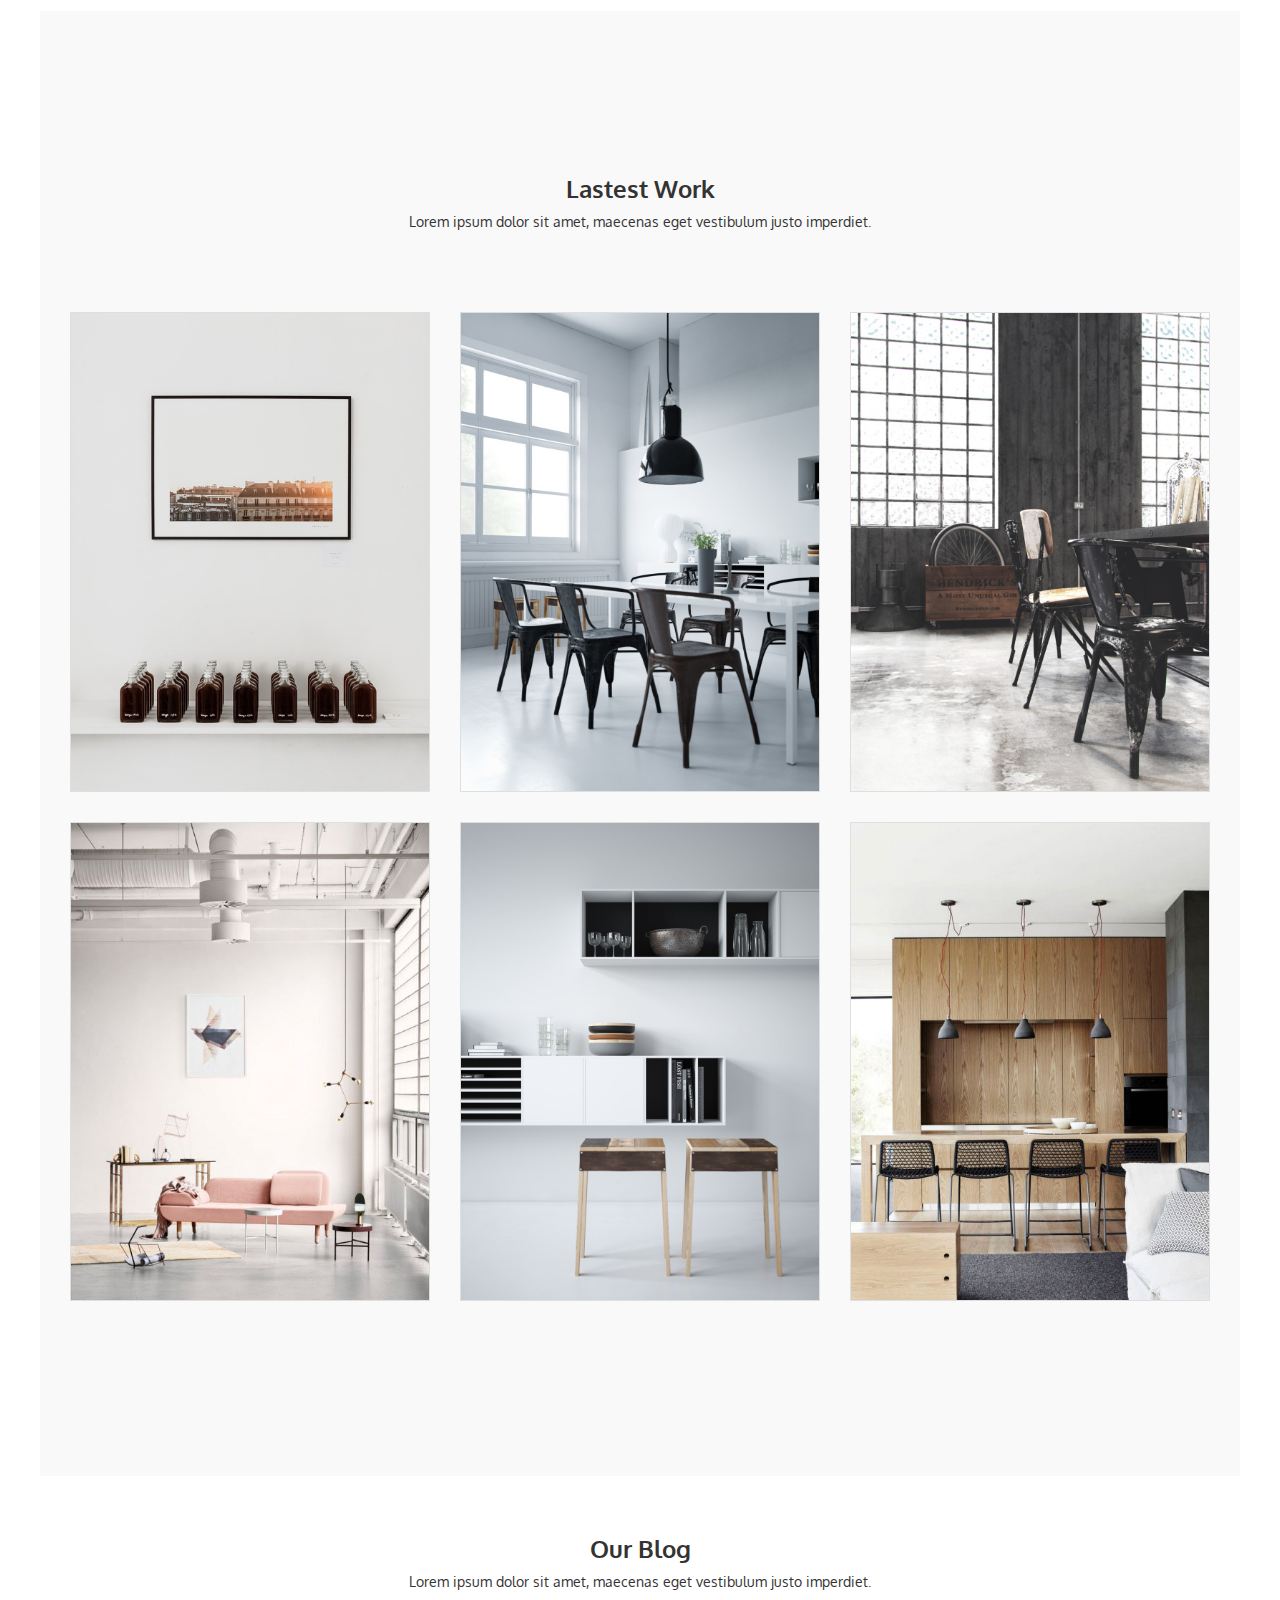
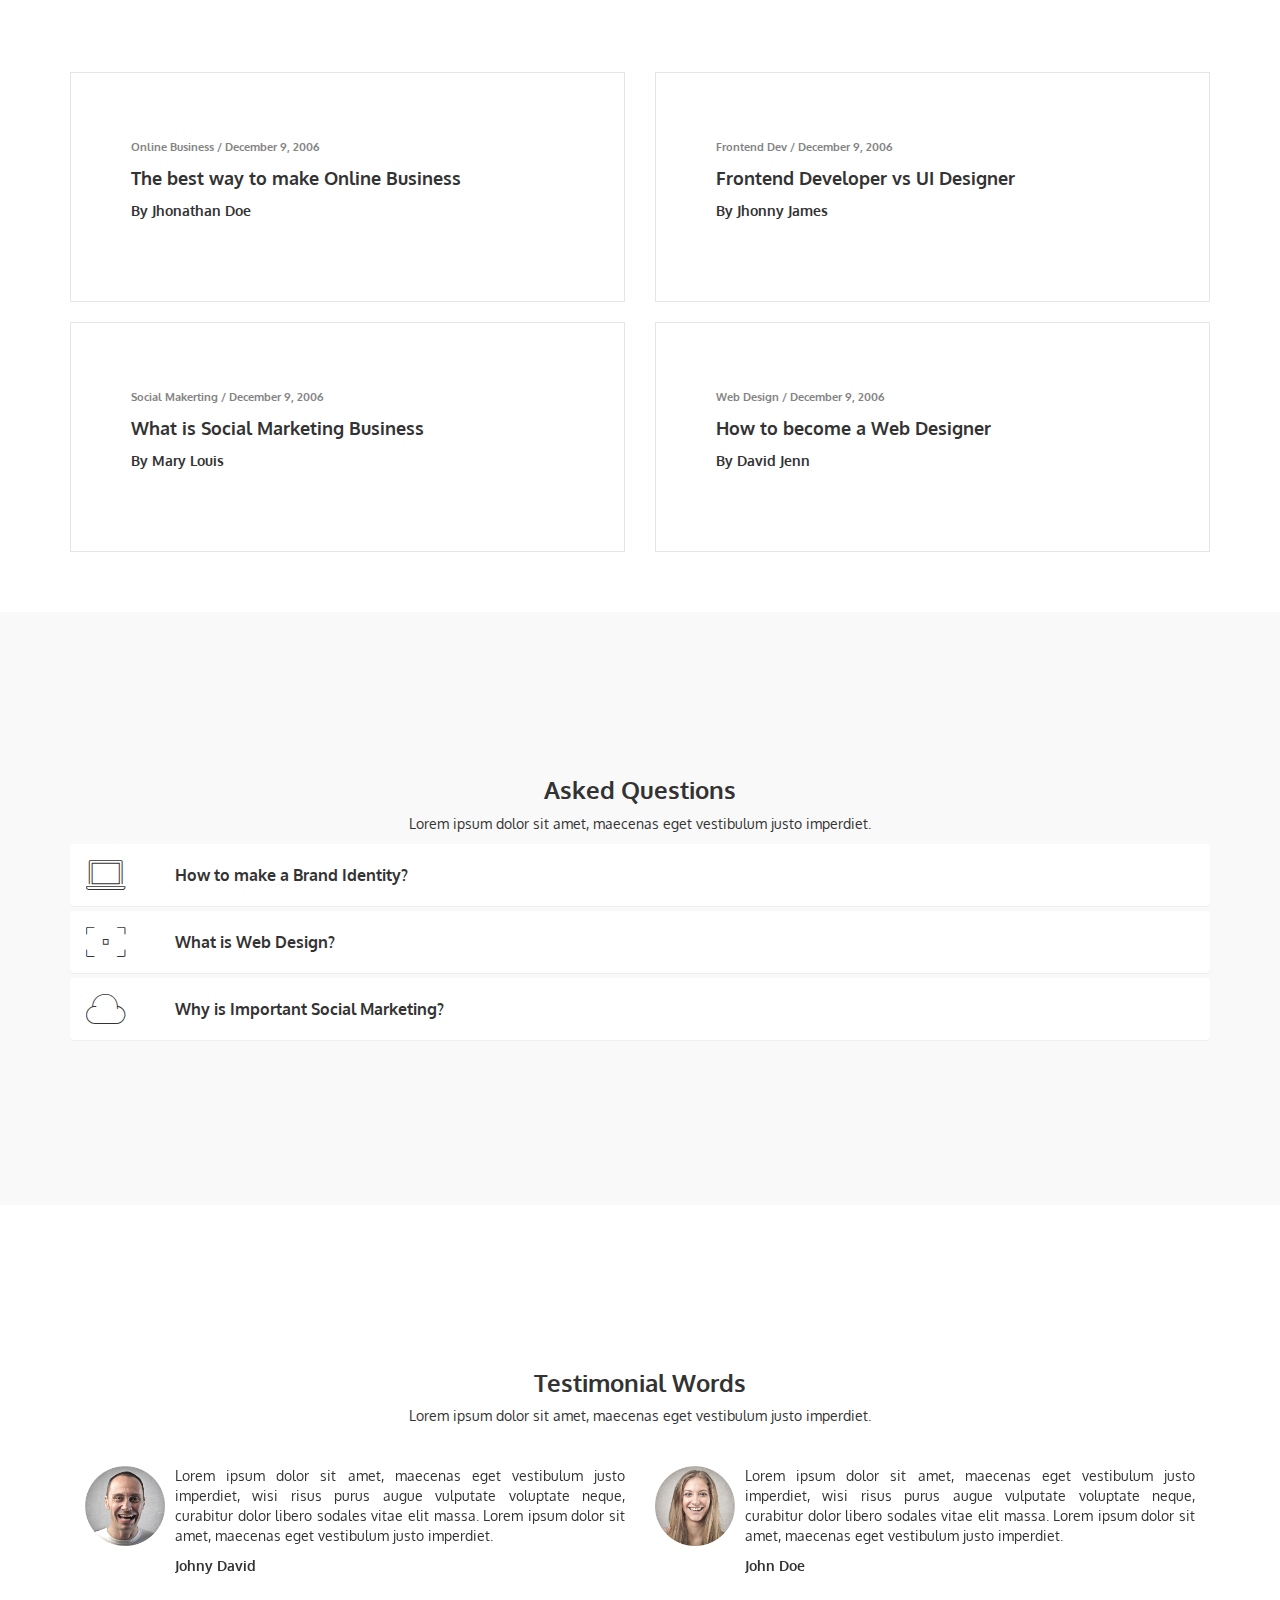
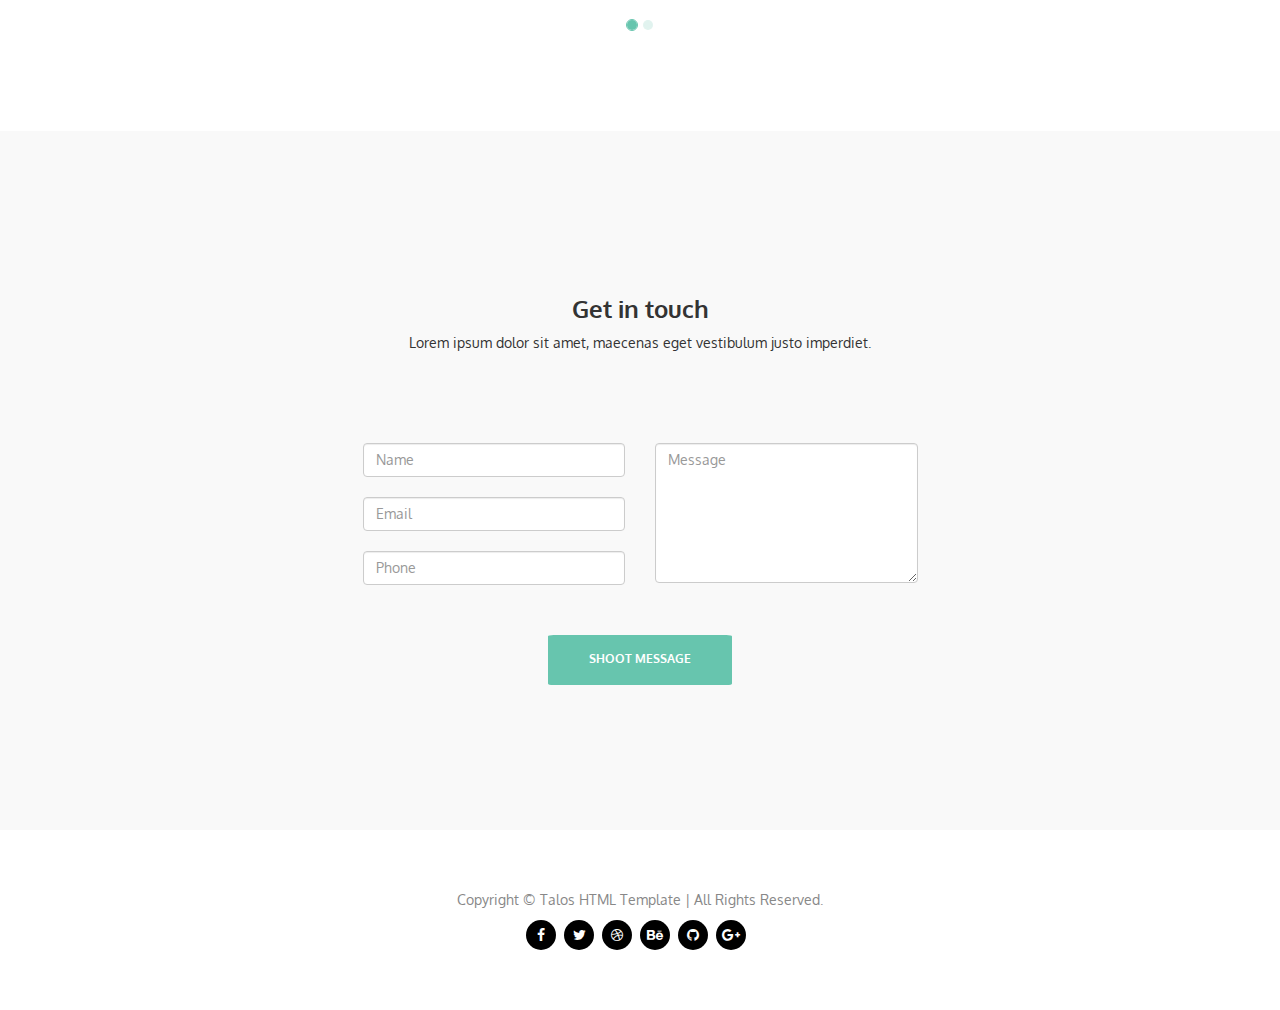
==== commit 7d5190db: "updates blog contact, work images size" ====
--- a/index.html
+++ b/index.html
@@ -56,17 +56,17 @@
           <div class="collapse navbar-collapse" id="bs-example-navbar-collapse-1">
           <ul class="nav navbar-nav navbar-right">
             <li class="active"><a class="nav-link" href="#">HOME</a></li>
-            <li><a class="nav-link" href="#">SERVICES</a></li>
-            <li><a class="nav-link" href="#">ABOUT</a></li>
-            <li><a class="nav-link" href="#">TEAM</a></li>
-            <li><a class="nav-link" href="#">PORTFOLIO</a></li>
-            <li><a class="nav-link" href="#">BLOG</a></li>
-            <li><a class="nav-link" href="#">CONTACT</a></li>
+            <li><a class="nav-link" href="#services">SERVICES</a></li>
+            <li><a class="nav-link" href="#about">ABOUT</a></li>
+            <li><a class="nav-link" href="#team">TEAM</a></li>
+            <li><a class="nav-link" href="#portfolio">PORTFOLIO</a></li>
+            <li><a class="nav-link" href="#blog">BLOG</a></li>
+            <li><a class="nav-link" href="#contact">CONTACT</a></li>
           </ul>
           </div>
         </div>
       </nav>
-    <section class="do_section">
+    <section id="services" class="do_section">
       <div class="container">
         <div class="row">
           <div class="col-12 col-md-8">
@@ -124,7 +124,7 @@
         </div>
       </div>
     </section>
-    <section class="studio_section">
+    <section id="about" class="studio_section">
       <div class="container">
         <div class="row">
           <div class="col-md-6">
@@ -140,7 +140,7 @@
         </div>
       </div>
     </section>
-    <section class="team_section">
+    <section id="team" class="team_section">
       <div class="container">
         <div class="row">
           <div class="col-sm-6 col-md-4">
@@ -191,7 +191,7 @@
         </div>
       </div>
     </section>
-    <section class="work_section">
+    <section id="portfolio" class="work_section">
       <div class="container">
         <div class="row">
           <div class="col-xs12 text-center">
@@ -200,7 +200,7 @@
           </div>
           <div class="col-xs-12 col-sm-6 col-md-4">
             <div class="work_image">
-              <img class="img-responsive center-block" src="images/portfolio-img1.jpg" />
+              <img class="center-block" src="images/portfolio-img1.jpg" />
               <div class="hover">
                 <a href="#"><i class="fa fa-chain"></i></a>
                 <h4>Illustration</h4>
@@ -261,7 +261,7 @@
         </div>
       </div>
     </section>
-    <section class="blog_section">
+    <section id="blog" class="blog_section">
       <div class="container">
         <div class="row">
           <div class="col-xs-12">
@@ -279,23 +279,23 @@
           </div>
           <div class="col-x2-12 col-sm-12 col-md-6">
             <div class="post">
-              <p class="reference">Online Business / December 9, 2006</p>
-              <p class="title">The best way to make Online Business</p>
-              <p class="author">By Jhonathan Doe</p>
+              <p class="reference">Frontend Dev / December 9, 2006</p>
+              <p class="title">Frontend Developer vs UI Designer</p>
+              <p class="author">By Jhonny James</p>
             </div>
           </div>
           <div class="col-x2-12 col-sm-6 col-md-6">
             <div class="post">
-              <p class="reference">Online Business / December 9, 2006</p>
-              <p class="title">The best way to make Online Business</p>
-              <p class="author">By Jhonathan Doe</p>
+              <p class="reference">Social Makerting / December 9, 2006</p>
+              <p class="title">What is Social Marketing Business</p>
+              <p class="author">By Mary Louis</p>
             </div>
           </div>
           <div class="col-x2-12 col-sm-6 col-md-6">
             <div class="post">
-              <p class="reference">Online Business / December 9, 2006</p>
-              <p class="title">The best way to make Online Business</p>
-              <p class="author">By Jhonathan Doe</p>
+              <p class="reference">Web Design / December 9, 2006</p>
+              <p class="title">How to become a Web Designer</p>
+              <p class="author">By David Jenn</p>
             </div>
           </div>
         </div>
@@ -323,7 +323,7 @@
                     </div>
                   </div>
                 </div>
-                <div id="collapse1" class="panel-collapse collapse in">
+                <div id="collapse1" class="panel-collapse collapse">
                   <div class="panel-body">Lorem ipsum dolor sit amet, maecenas eget vestibulum justo imperdiet, wisi risus purus augue vulputate voluptate neque, curabitur dolor libero sodales vitae elit massa. Lorem ipsum dolor sit amet, maecenas eget vestibulum justo imperdiet.</p>
                     Lorem ipsum dolor sit amet, maecenas eget vestibulum justo imperdiet.
                   </div>
@@ -340,7 +340,7 @@
                     </div>
                   </div>
                 </div>
-                <div id="collapse2" class="panel-collapse collapse in">
+                <div id="collapse2" class="panel-collapse collapse">
                   <div class="panel-body">Lorem ipsum dolor sit amet, maecenas eget vestibulum justo imperdiet, wisi risus purus augue vulputate voluptate neque, curabitur dolor libero sodales vitae elit massa. Lorem ipsum dolor sit amet, maecenas eget vestibulum justo imperdiet.</p>
                     Lorem ipsum dolor sit amet, maecenas eget vestibulum justo imperdiet.
                   </div>
@@ -357,7 +357,7 @@
                     </div>
                   </div>
                 </div>
-                <div id="collapse3" class="panel-collapse collapse in">
+                <div id="collapse3" class="panel-collapse collapse">
                   <div class="panel-body">Lorem ipsum dolor sit amet, maecenas eget vestibulum justo imperdiet, wisi risus purus augue vulputate voluptate neque, curabitur dolor libero sodales vitae elit massa. Lorem ipsum dolor sit amet, maecenas eget vestibulum justo imperdiet.</p>
                     Lorem ipsum dolor sit amet, maecenas eget vestibulum justo imperdiet.
                   </div>
@@ -456,48 +456,48 @@
         </div>
       </div>
     </section>
-      <section class="contact_section">
-        <div class="container">
-          <div class="row">
-            <div class="col-xs-12 text-center">
-              <h3>Get in touch</h3>
-              <p class="description">Lorem ipsum dolor sit amet, maecenas eget vestibulum justo imperdiet.</p>
-            </div>
-            <div class="col-xs-12 col-sm-3 col-sm-offset-3">
-              <input type="text" class="form-control" id="name" placeholder="Name">
-              <input type="text" class="form-control" id="email" placeholder="Email">
-              <input type="text" class="form-control" id="phone" placeholder="Phone">
-            </div>
-            <div class="col-xs-12 col-sm-3">
-              <textarea class="form-control" id="mesage" placeholder="Message"></textarea>
-            </div>
-            <div class="col-xs-12 text-center">
-              <button class="green_button">SHOOT MESSAGE</button>
-            </div>
-          </div>
-        </div>
-      </section>
+    <section id="contact" class="contact_section">
+      <div class="container">
+        <div class="row">
+          <div class="col-xs-12 text-center">
+            <h3>Get in touch</h3>
+            <p class="description">Lorem ipsum dolor sit amet, maecenas eget vestibulum justo imperdiet.</p>
+          </div>
+          <div class="col-xs-12 col-sm-3 col-sm-offset-3">
+            <input type="text" class="form-control" id="name" placeholder="Name">
+            <input type="text" class="form-control" id="email" placeholder="Email">
+            <input type="text" class="form-control" id="phone" placeholder="Phone">
+          </div>
+          <div class="col-xs-12 col-sm-3">
+            <textarea class="form-control" id="mesage" placeholder="Message"></textarea>
+          </div>
+          <div class="col-xs-12 text-center">
+            <button class="green_button">SHOOT MESSAGE</button>
+          </div>
+        </div>
+      </div>
+    </section>
 
-      <div class="footer">
-        <div class="container">
-          <div class="row">
-            <div class="col-xs-12 text-center">
-              <p>Copyright 	&copy; Talos HTML Template | All Rights Reserved.</p>
-            </div>
-            <div class="col-xs-12">
-              <div class="social-links text-center">
-                <a href="#"><i class="fa fa-facebook"></i></a>
-                <a href="#"><i class="fa fa-twitter"></i></a>
-                <a href="#"><i class="fa fa-dribbble"></i></a>
-                <a href="#"><i class="fa fa-behance"></i></a>
-                <a href="#"><i class="fa fa-github"></i></a>
-                <a href="#"><i class="fa fa-google-plus"></i></a>
-              </div>
-            </div>
-            </div>
-          </div>
-        </div>
-      </div>
+    <div class="footer">
+      <div class="container">
+        <div class="row">
+          <div class="col-xs-12 text-center">
+            <p>Copyright 	&copy; Talos HTML Template | All Rights Reserved.</p>
+          </div>
+          <div class="col-xs-12">
+            <div class="social-links text-center">
+              <a href="#"><i class="fa fa-facebook"></i></a>
+              <a href="#"><i class="fa fa-twitter"></i></a>
+              <a href="#"><i class="fa fa-dribbble"></i></a>
+              <a href="#"><i class="fa fa-behance"></i></a>
+              <a href="#"><i class="fa fa-github"></i></a>
+              <a href="#"><i class="fa fa-google-plus"></i></a>
+            </div>
+          </div>
+          </div>
+        </div>
+      </div>
+    </div>
     <!-- build:js scripts/vendor.js -->
     <!-- bower:js -->
     <script
--- a/styles/main.css
+++ b/styles/main.css
@@ -258,17 +258,24 @@
 }
 
 /* Portfolio section styles */
+.work_section{
+  margin-right: 40px;
+  margin-left: 40px;
+}
+
 .work_section .description{
   margin-bottom: 80px;
 }
 
 .work_image{
   position: relative;
-  width: 100%;
-  height: 100%;
-  overflow: hidden;
   margin-bottom: 30px;
   border: 1px solid rgba(0, 0, 0, 0.1);
+}
+
+.work_image img{
+  width: 100%;
+  height: 100%;
 }
 
 .work_section .hover {
@@ -391,7 +398,7 @@
 }
 
 .carousel-indicators{
-  bottom: 0;
+  bottom: -60px;
 }
 
 .carousel-indicators .active {
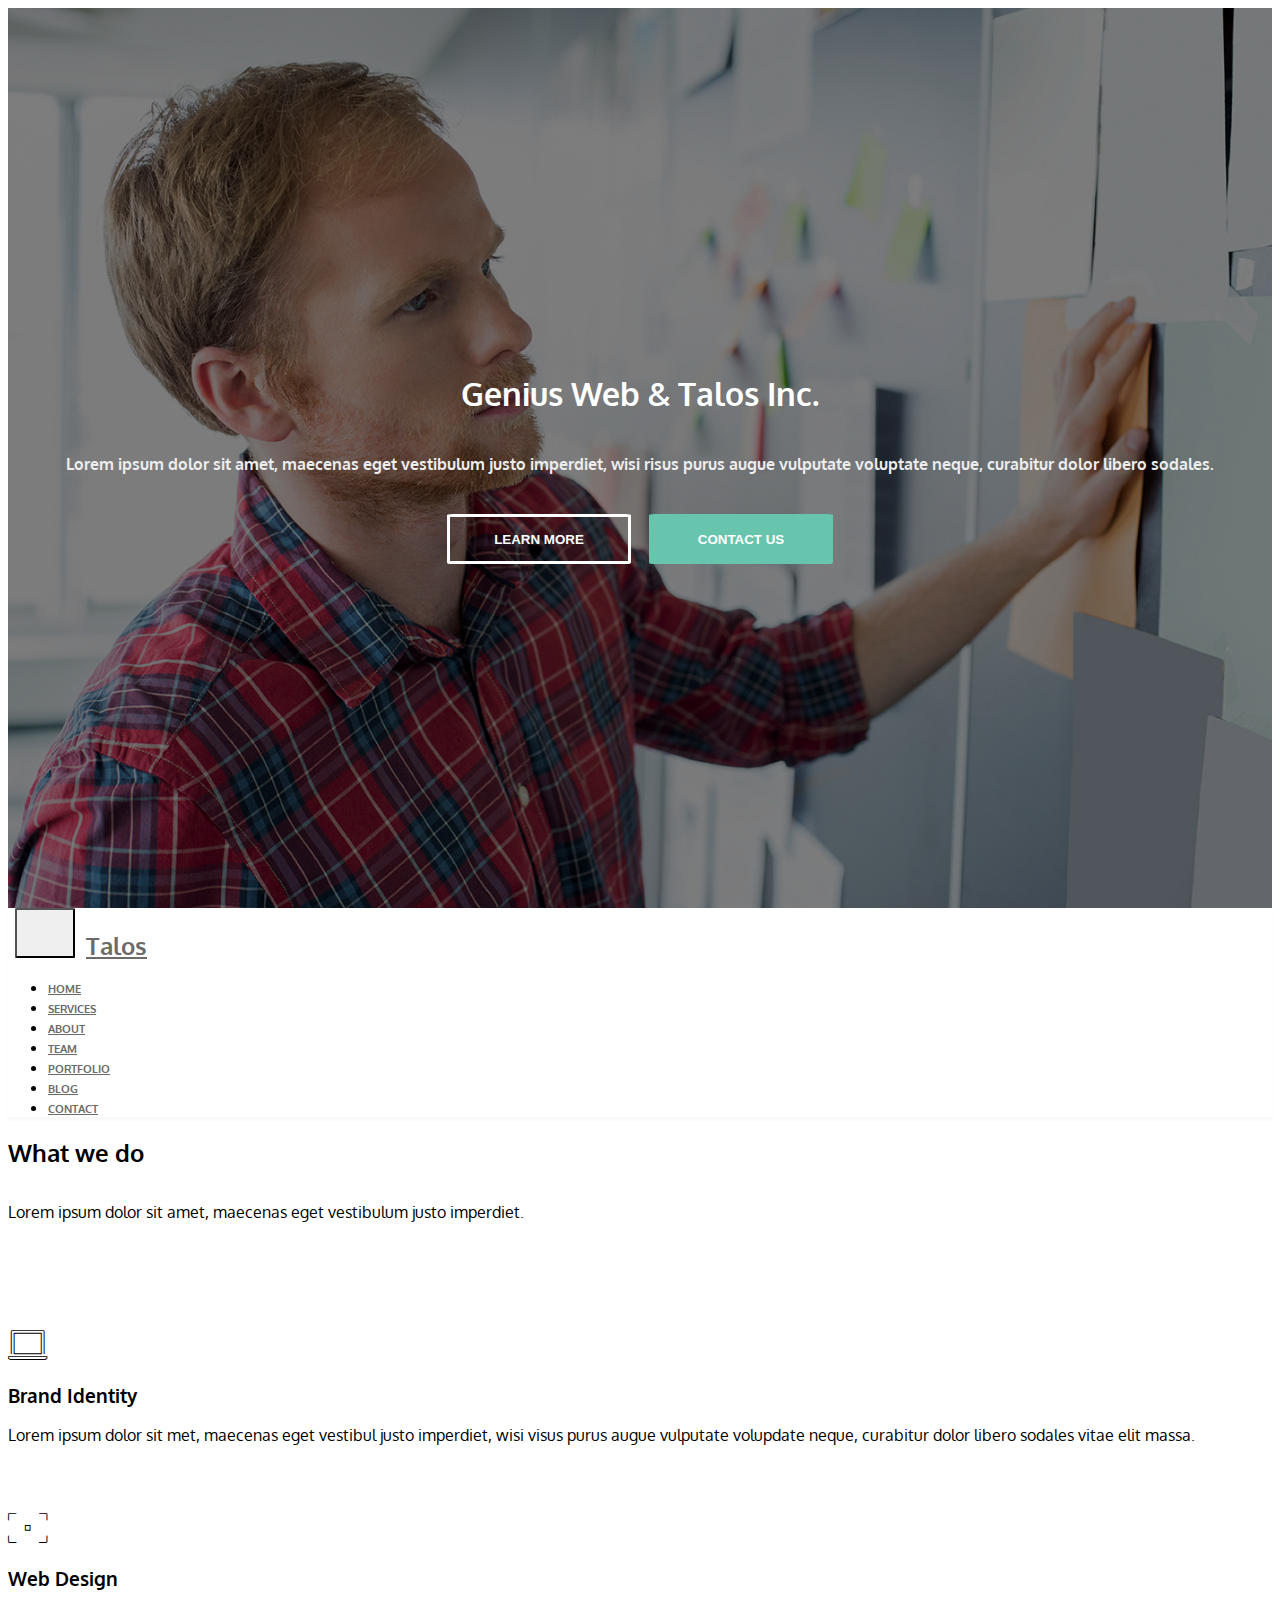
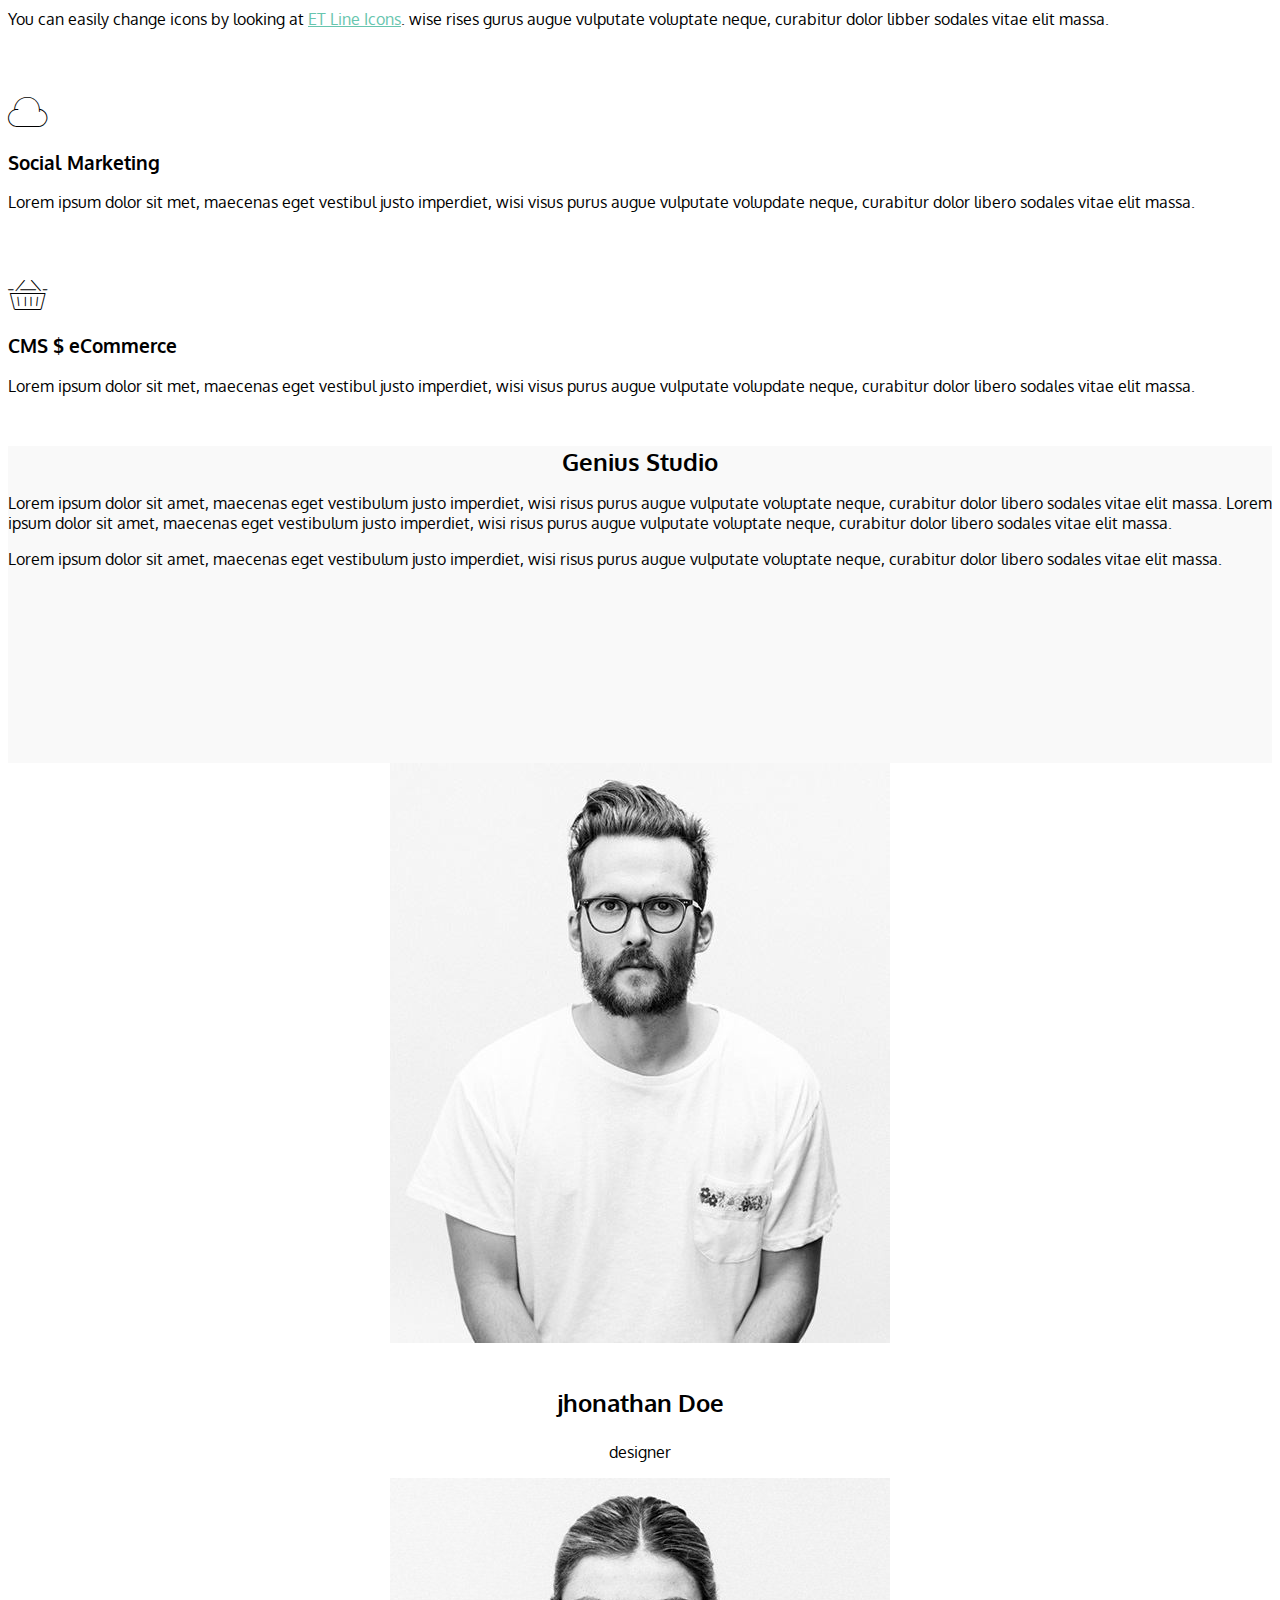
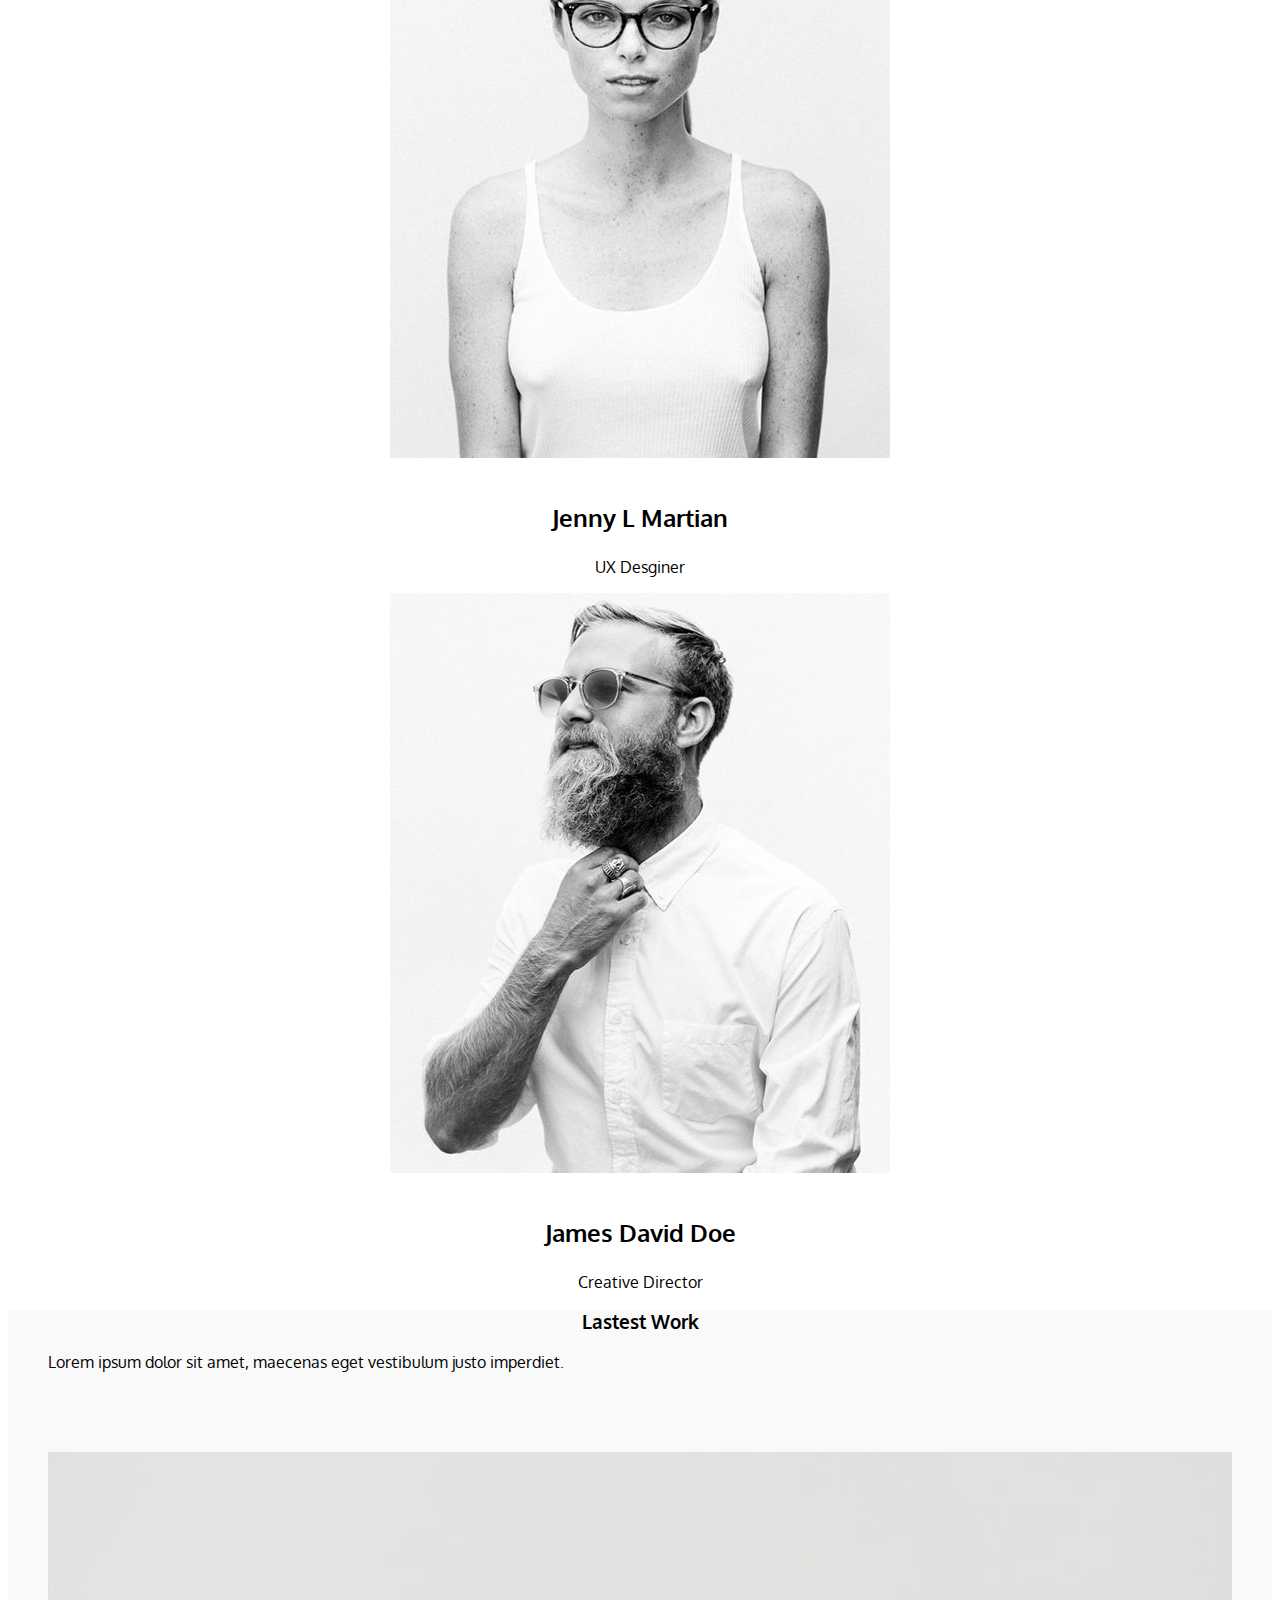
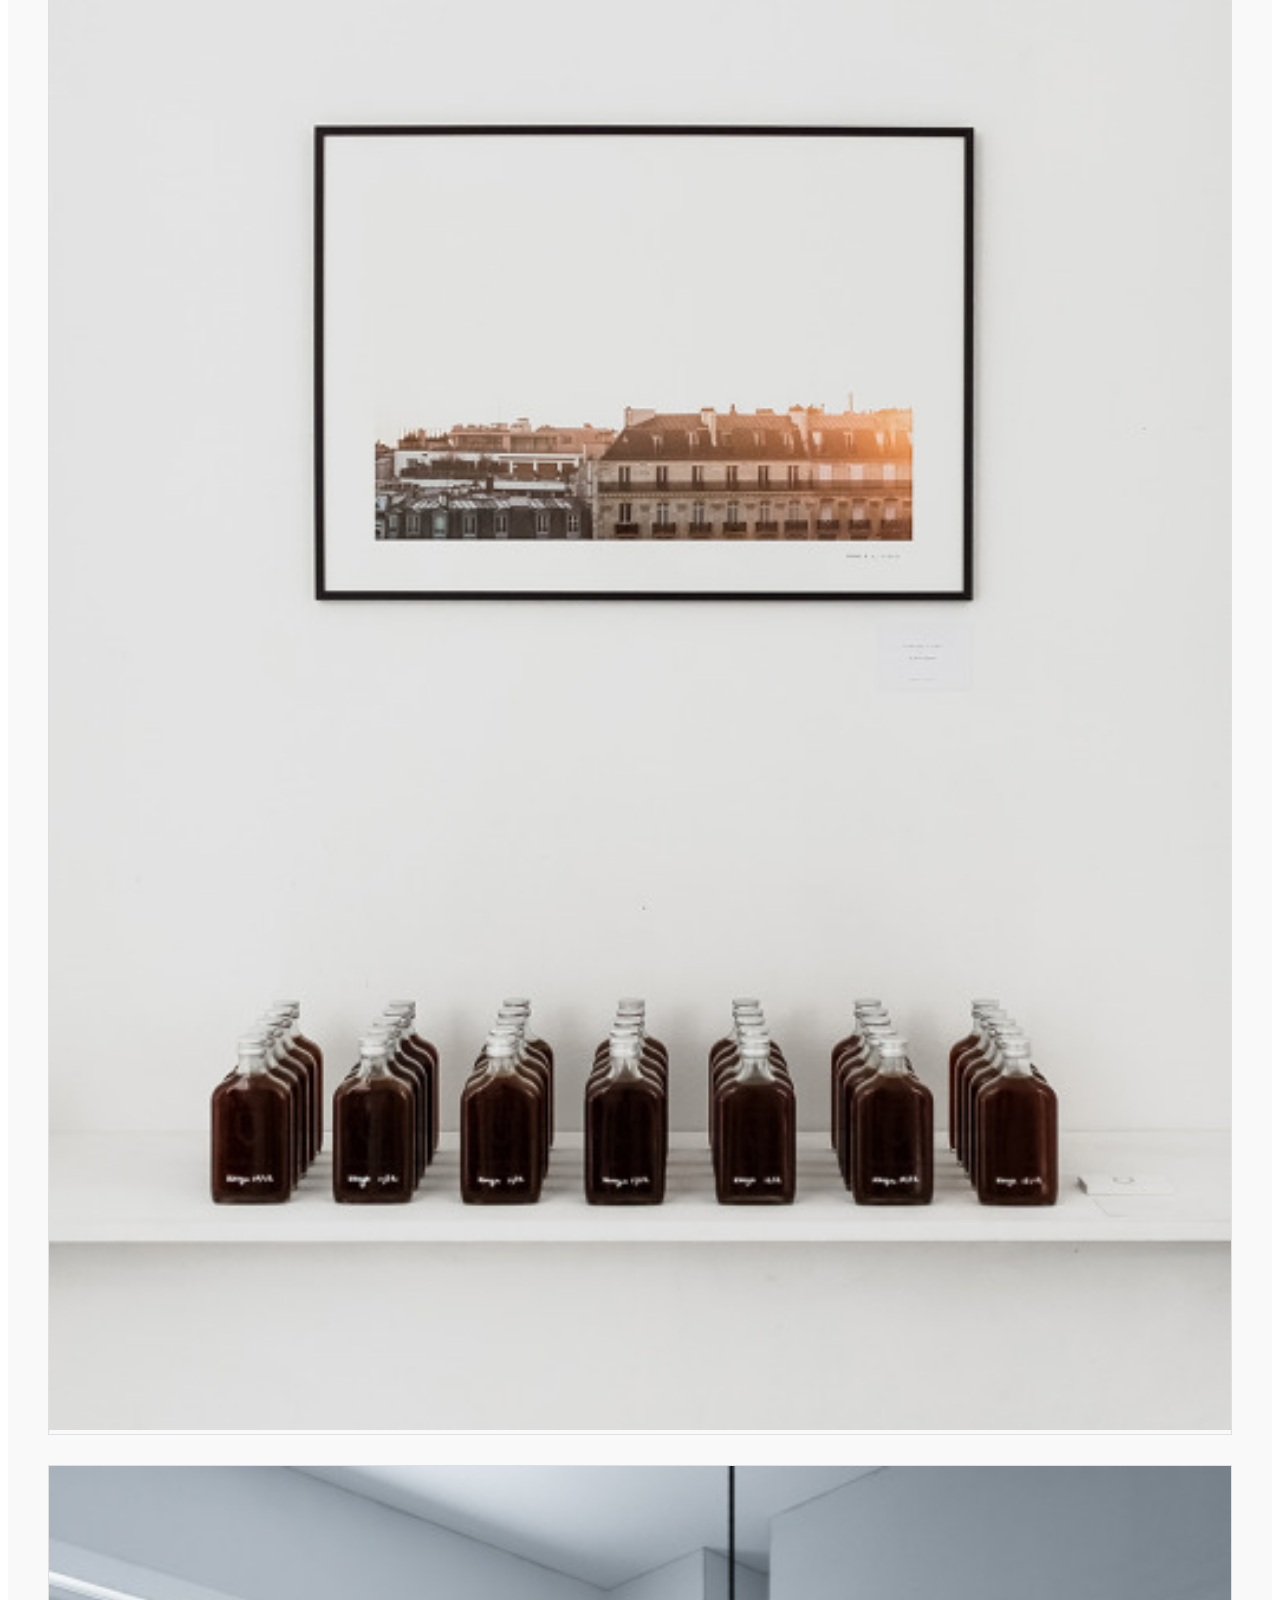
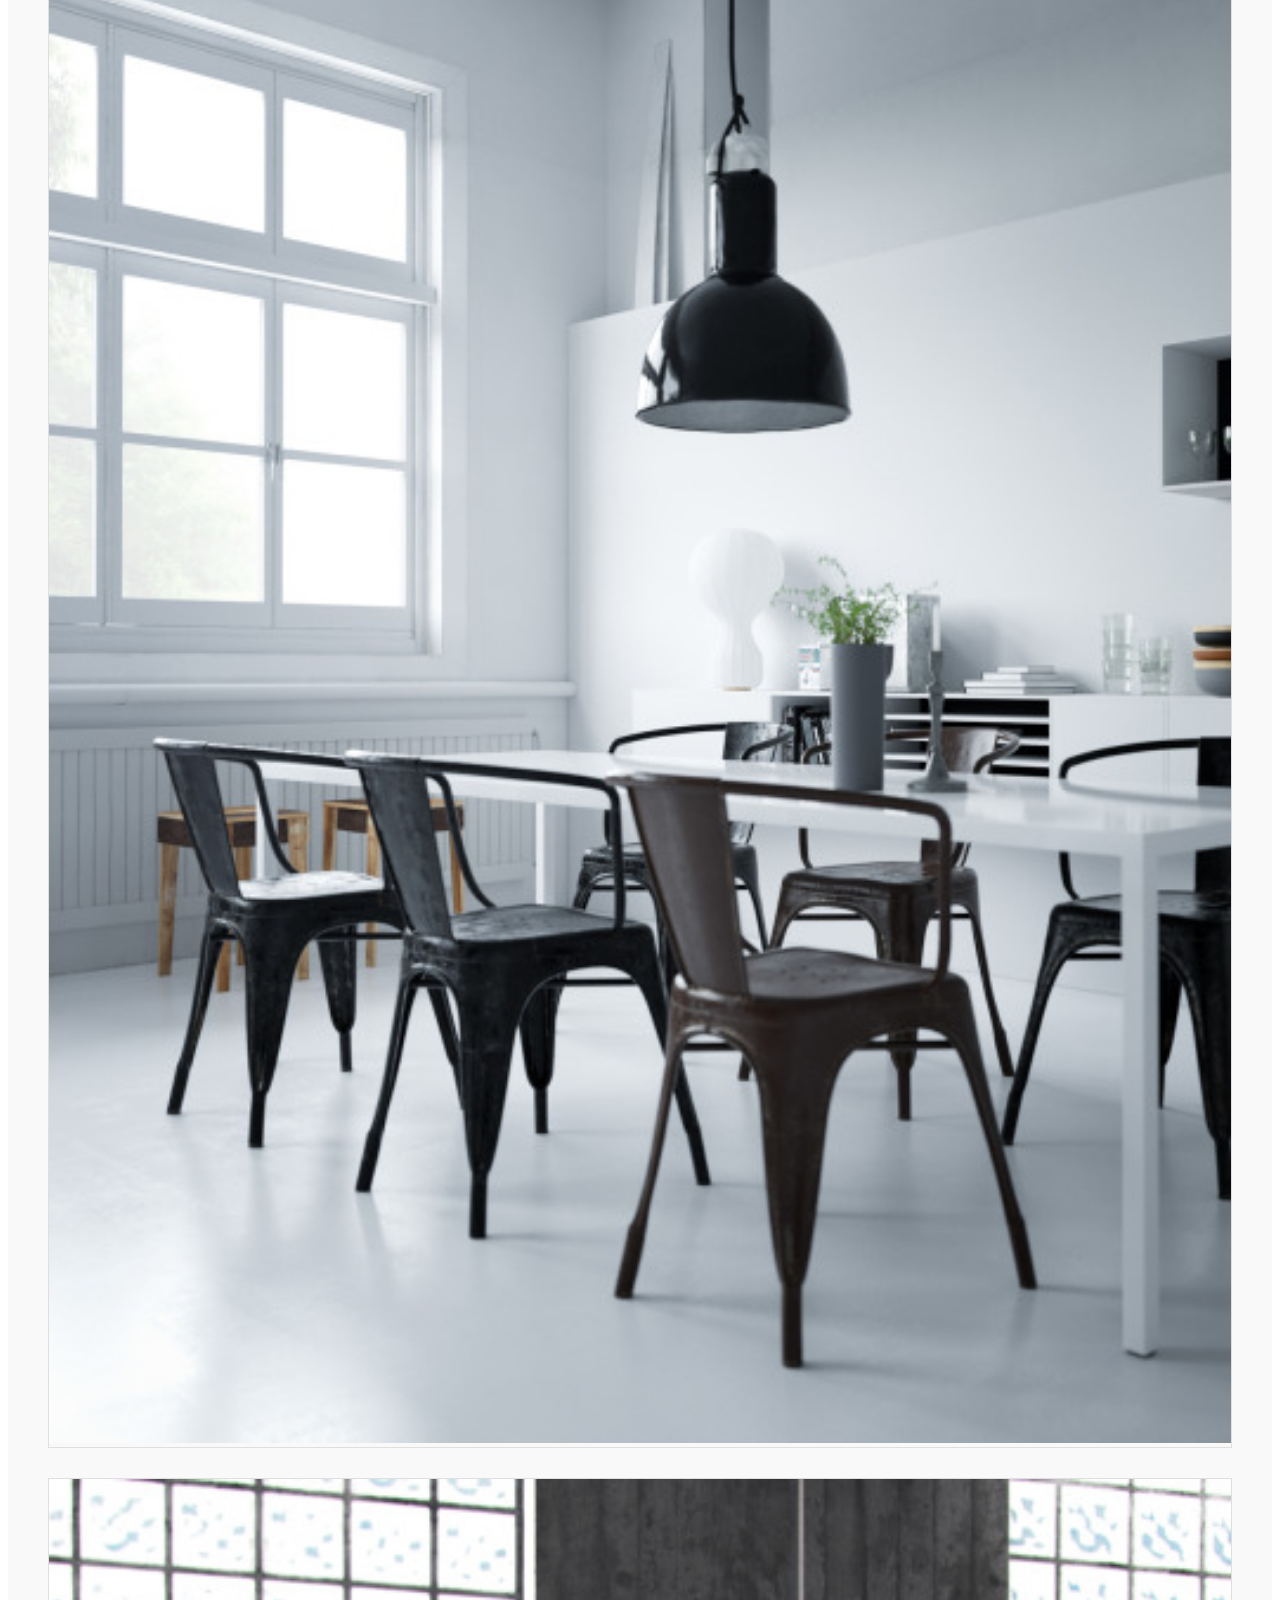
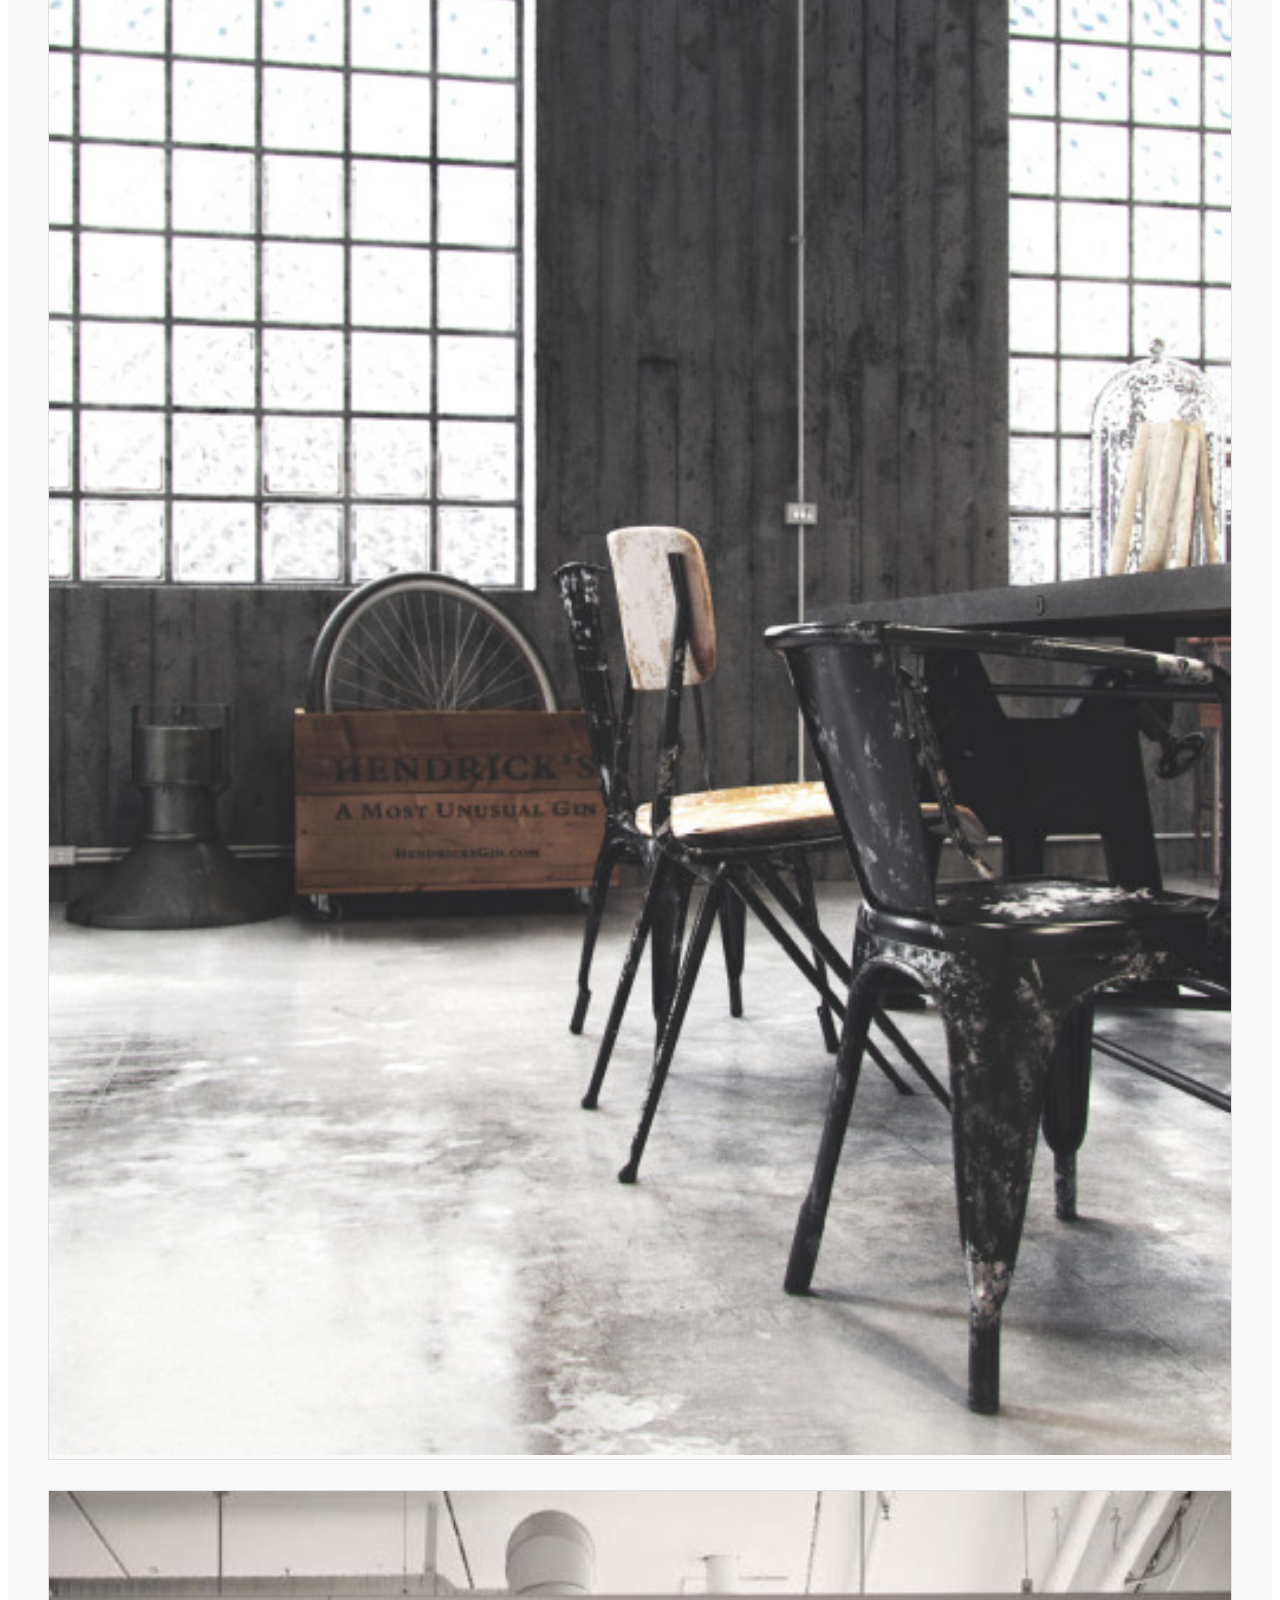
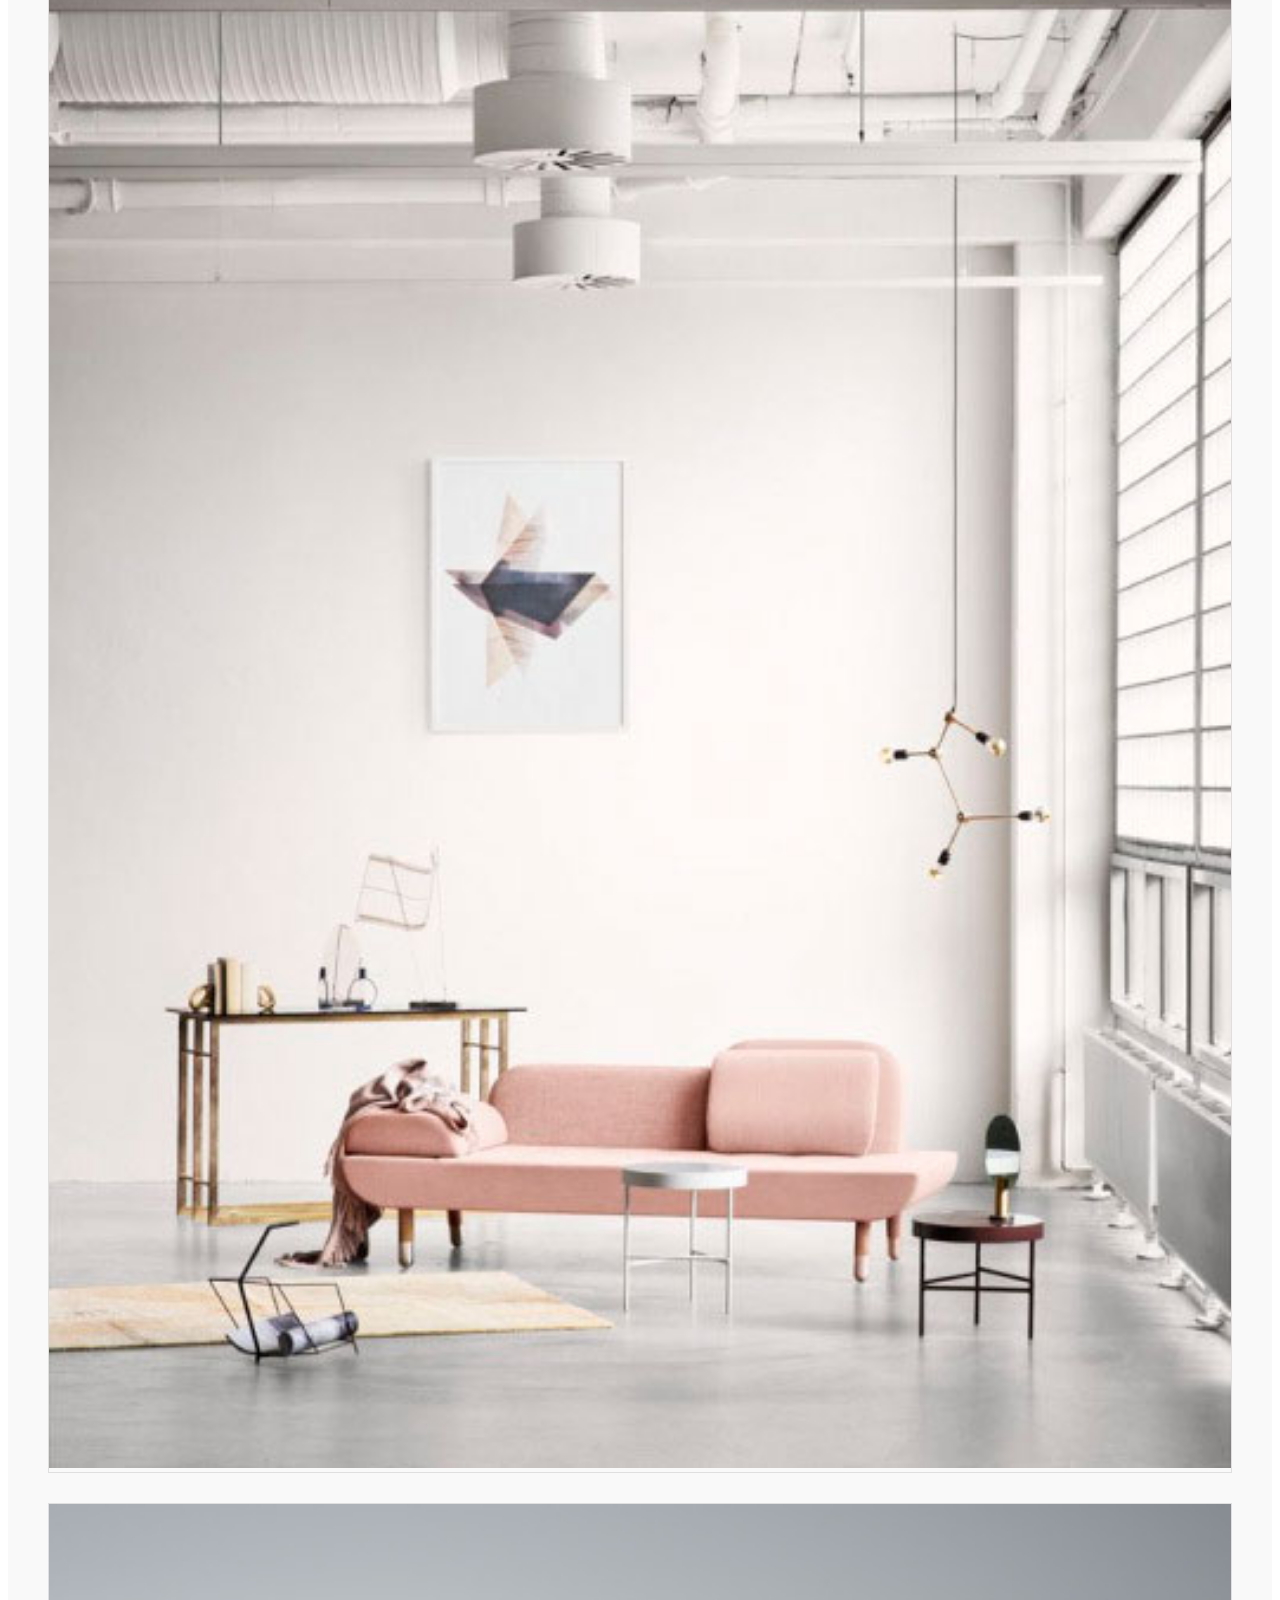
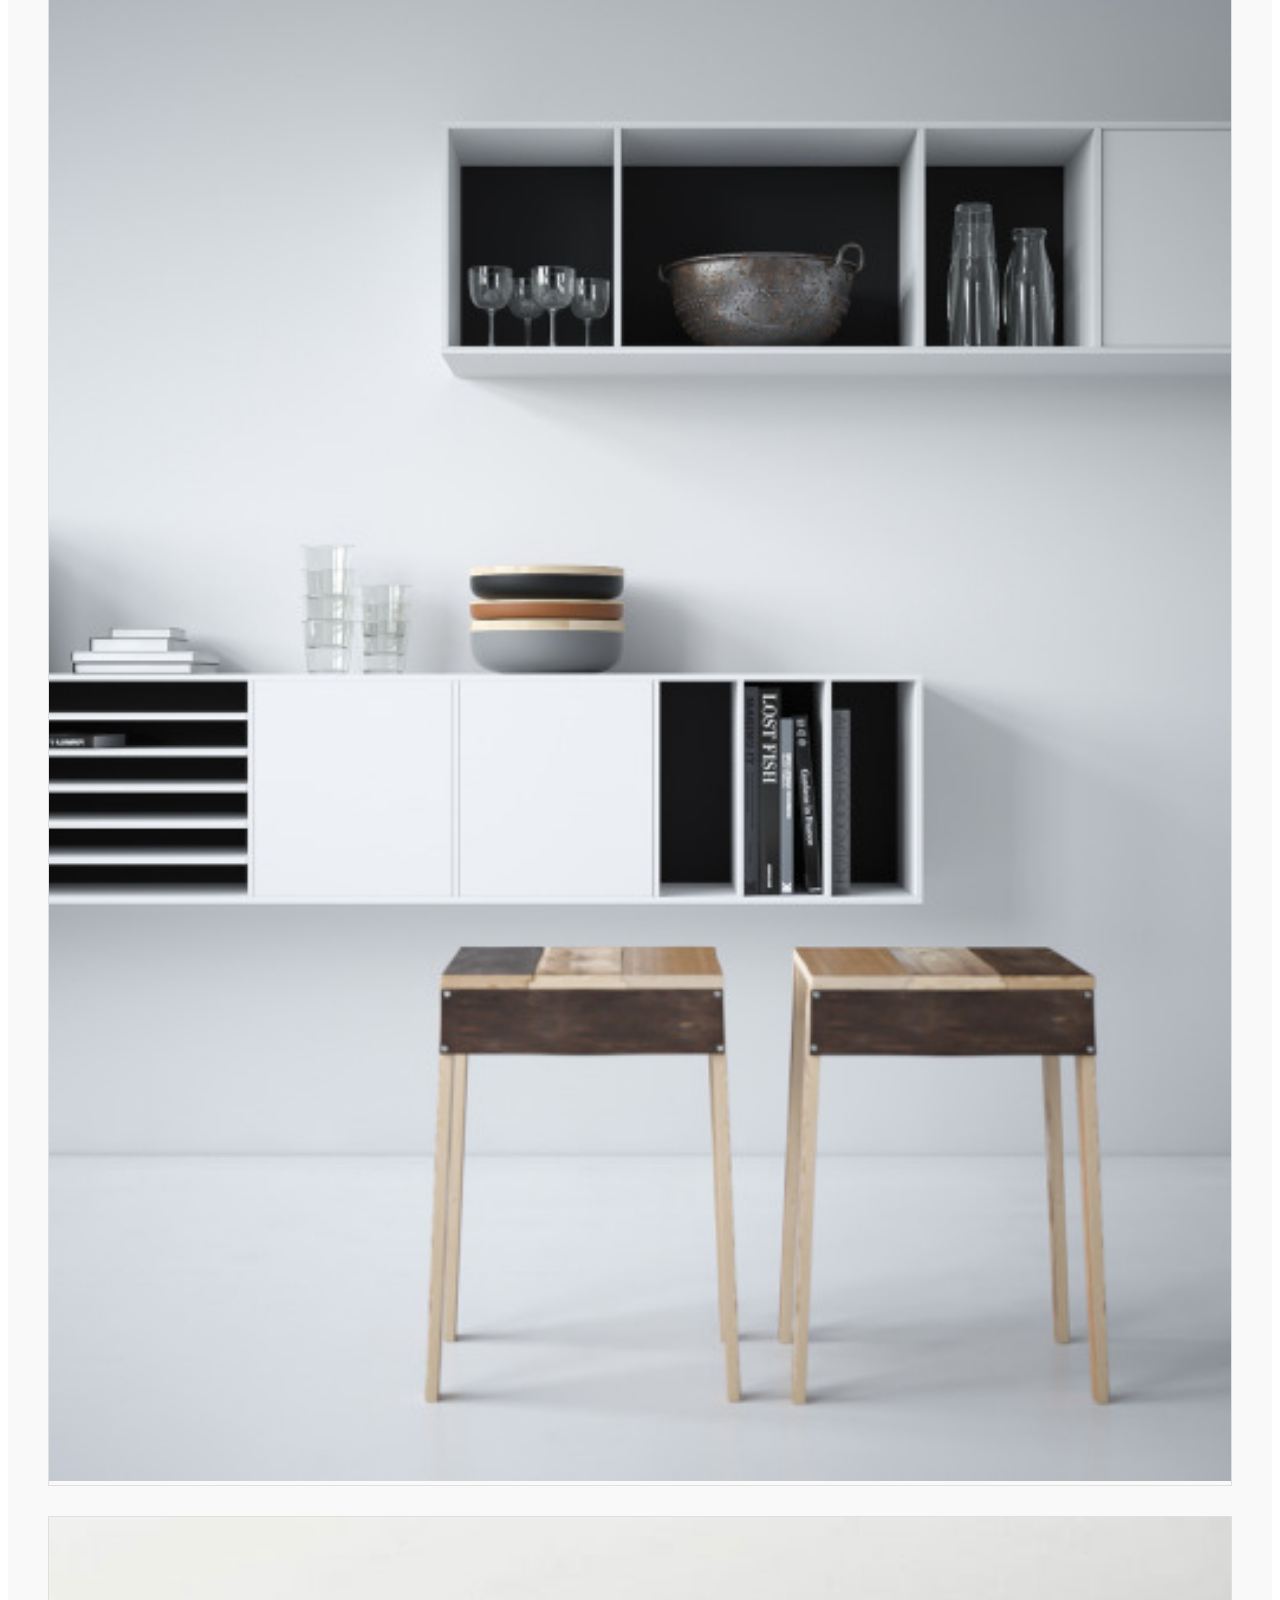
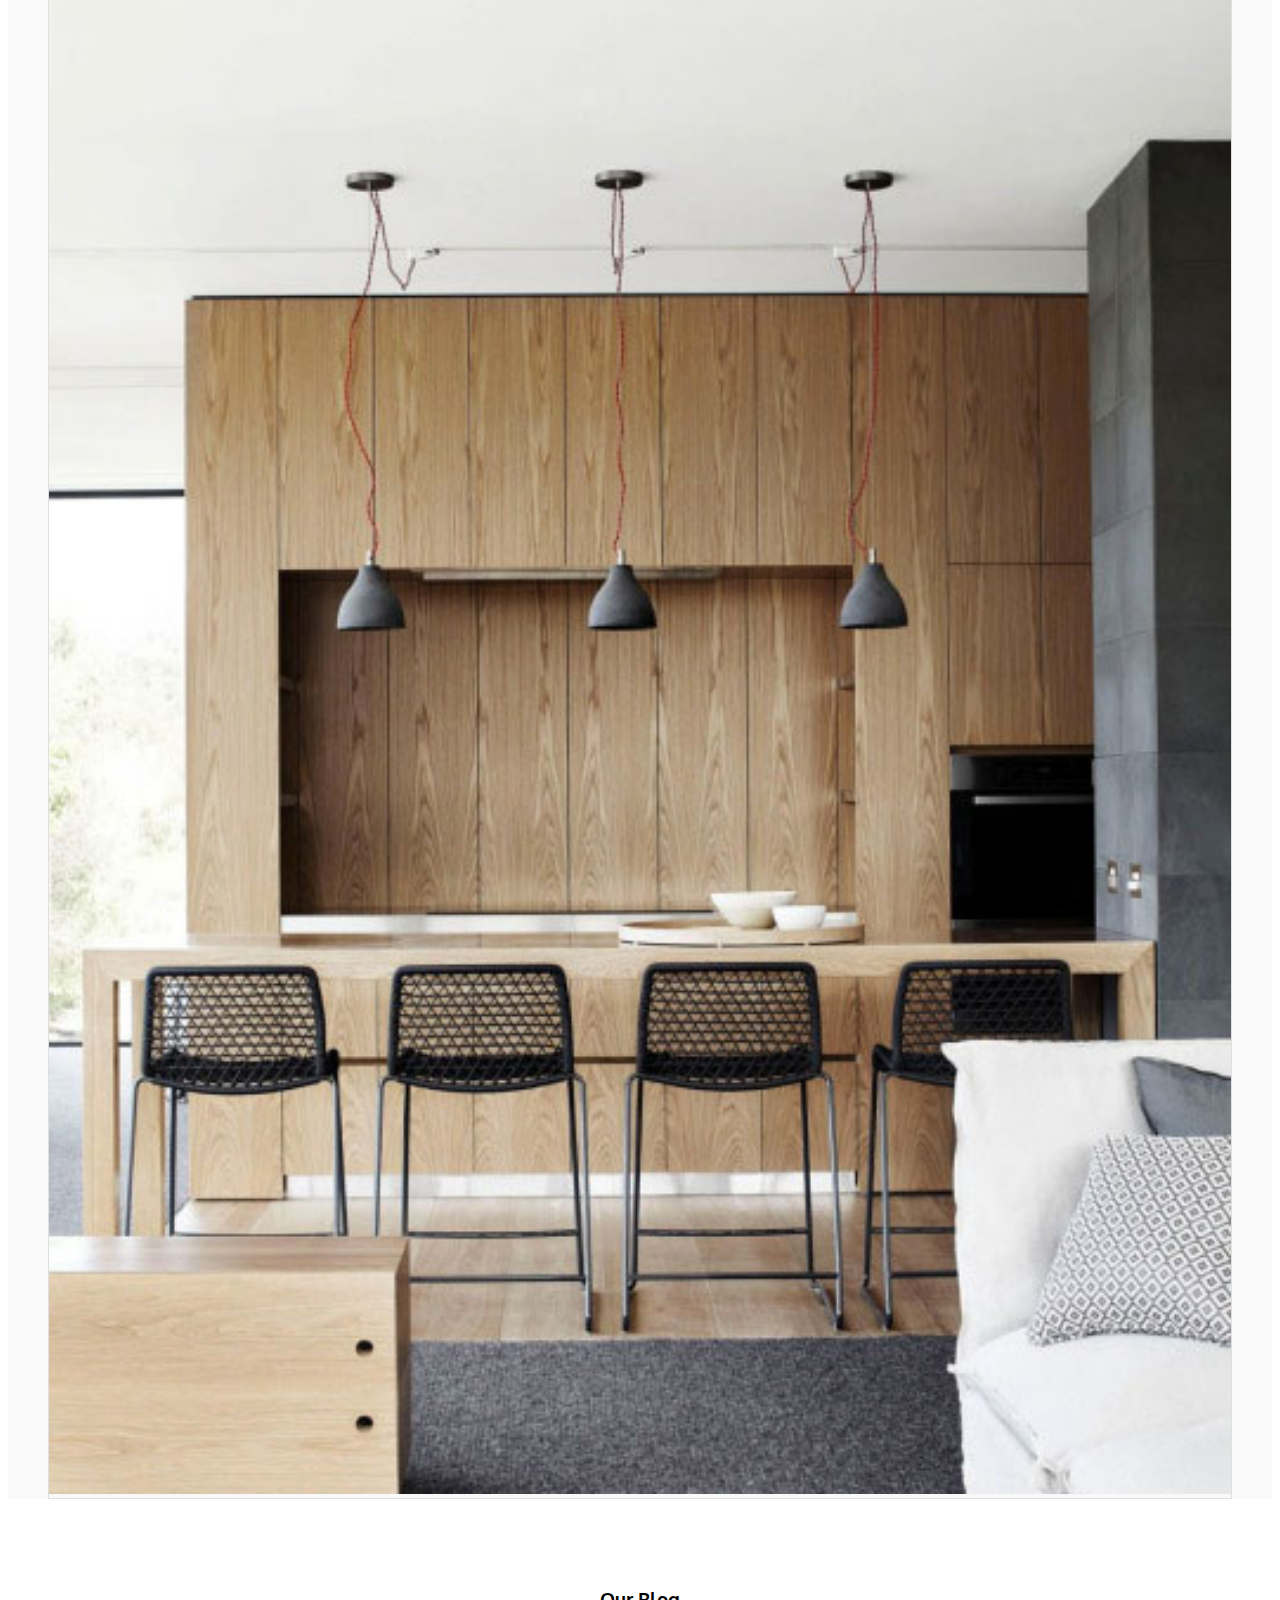
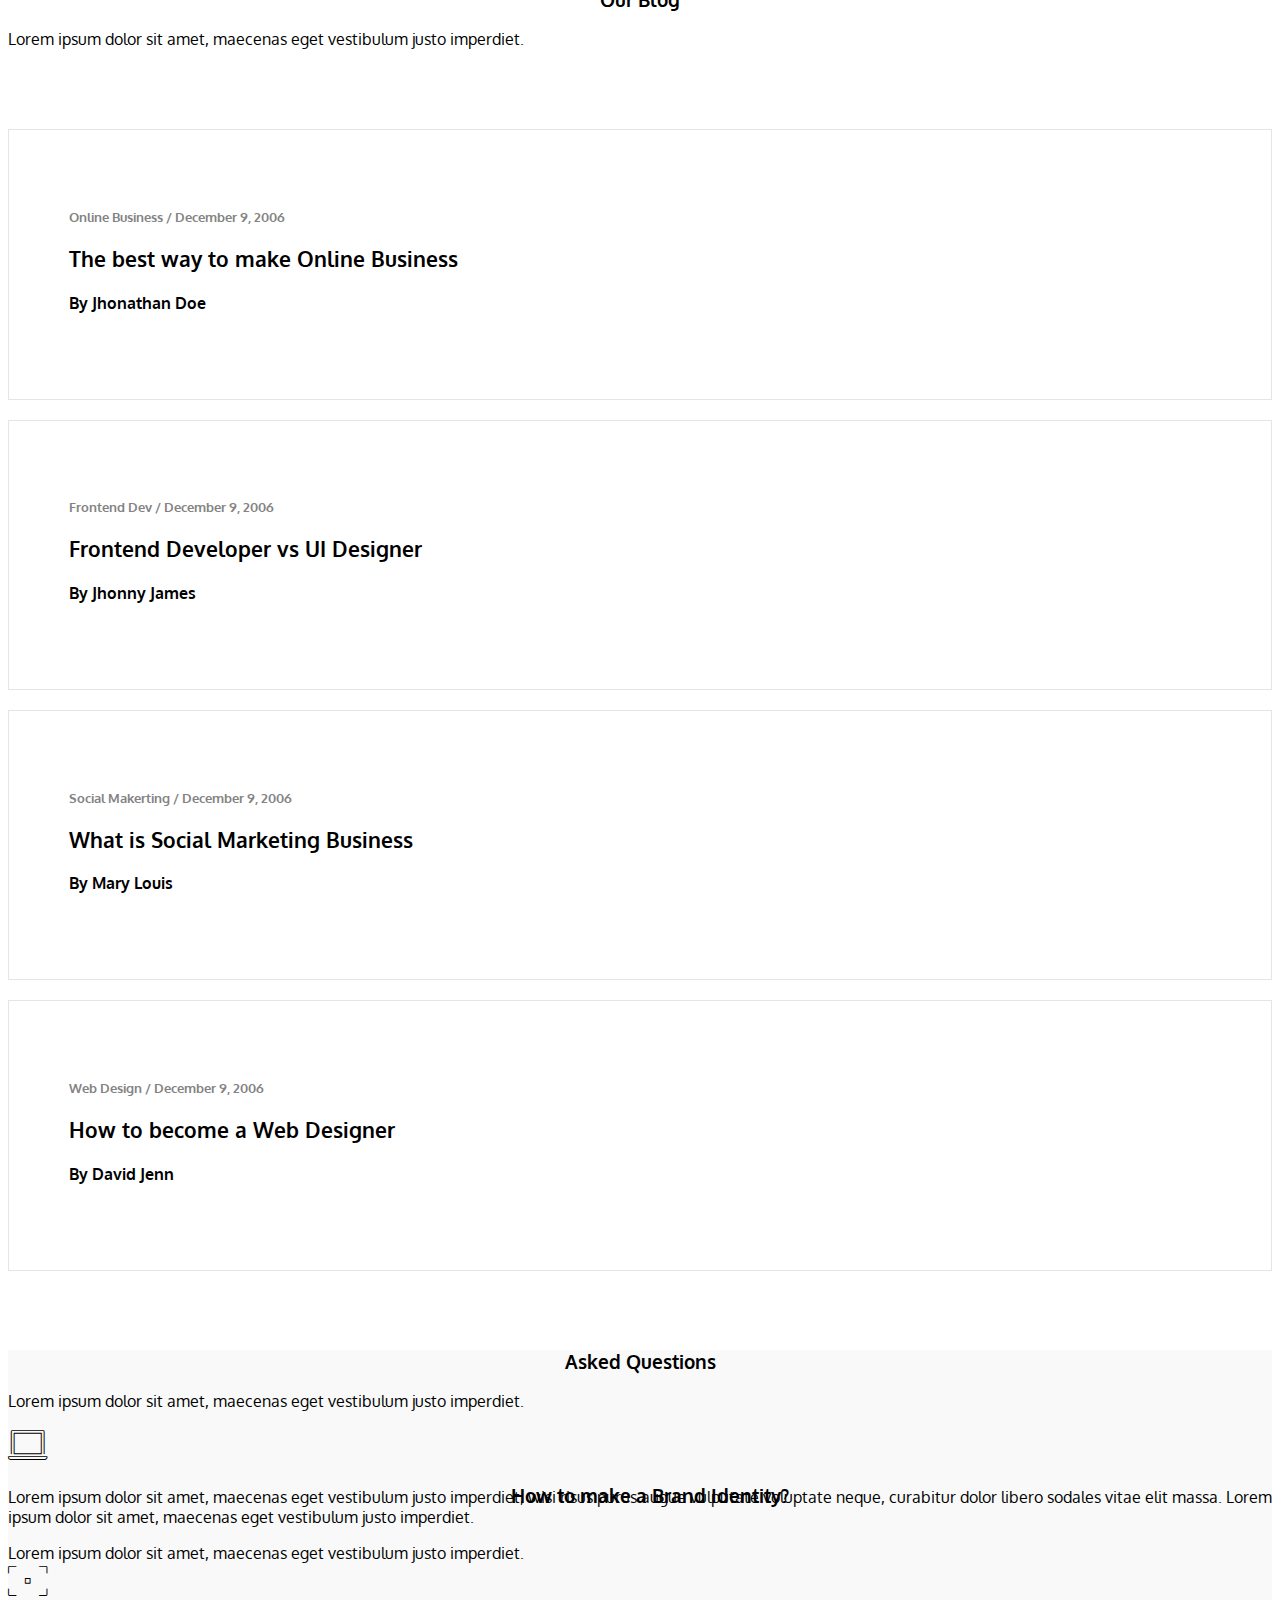
==== commit 3d20372b: "fixes header center position" ====
--- a/index.html
+++ b/index.html
@@ -11,7 +11,7 @@
 
     <!-- build:css styles/vendor.css -->
     <!-- bower:css -->
-    <link rel="stylesheet" href="https://maxcdn.bootstrapcdn.com/bootstrap/3.3.7/css/bootstrap.min.css" />
+    <link rel="stylesheet" href="/bower_components/bootstrap/dist/css/bootstrap.css" />
     <!-- endbower -->
     <!-- endbuild -->
 
@@ -26,7 +26,7 @@
     <!--[if IE]>
       <p class="browserupgrade">You are using an <strong>outdated</strong> browser. Please <a href="http://browsehappy.com/">upgrade your browser</a> to improve your experience.</p>
     <![endif]-->
-      <header class="heading_section">
+      <header class="heading_section vertical-center">
         <div class="container">
           <div class="row">
             <div class="col-12  col-md-8 col-md-offset-2">
@@ -500,10 +500,7 @@
     </div>
     <!-- build:js scripts/vendor.js -->
     <!-- bower:js -->
-    <script
-      src="https://code.jquery.com/jquery-3.1.1.slim.min.js"
-      integrity="sha256-/SIrNqv8h6QGKDuNoLGA4iret+kyesCkHGzVUUV0shc="
-      crossorigin="anonymous"></script>
+    <script src="/bower_components/jquery/dist/jquery.js"></script>
     <!-- endbower -->
     <!-- endbuild -->
 
--- a/styles/main.css
+++ b/styles/main.css
@@ -33,10 +33,6 @@
   background-color: #F9F9F9;
 }
 
-section{
-  padding-top: 145px;
-  padding-bottom: 145px;
-}
 
 .transparent_button {
   color: white;
@@ -62,6 +58,16 @@
   0% {background-image: url("../images/small_bg.jpg");}
   25%, 50% {background-image: url("../images/home-bg.jpg");}
   75% {background-image: url("../images/small_bg.jpg");}
+}
+
+.vertical-center {
+  min-height: 100%;  /* Fallback for browsers do NOT support vh unit */
+  min-height: 100vh; /* These two lines are counted as one :-)       */
+
+  display: flex;
+  flex-flow: column;
+  align-items: center;
+  justify-content: center;
 }
 
 .heading_section {
@@ -72,8 +78,6 @@
   text-align: center;
   color: white;
   position: static;
-  padding-top: 90px;
-  padding-bottom: 57px;
   animation-name: bg_animation;
   animation-duration: 6s;
   animation-iteration-count: infinite;
@@ -95,20 +99,22 @@
 .heading_section .text_content{
   text-align: justify;
   text-align-last: center;
-  margin-bottom: 40px;
   color: #EDEDED;
   font-weight: bold;
   margin-left: 5px;
   margin-right: 5px;
-}
+  margin-bottom: 40px;
+}
+
+
+
+/* navbar styles */
 
 .navbar {
   background-color: white;
   width: 100%;
   box-shadow: 0px 3px 3px rgba(0, 0, 0, .03);
 }
-
-/* navbar styles */
 
 .navbar-brand {
   font-weight: bold;
@@ -259,8 +265,8 @@
 
 /* Portfolio section styles */
 .work_section{
-  margin-right: 40px;
-  margin-left: 40px;
+  padding-right: 40px;
+  padding-left: 40px;
 }
 
 .work_section .description{
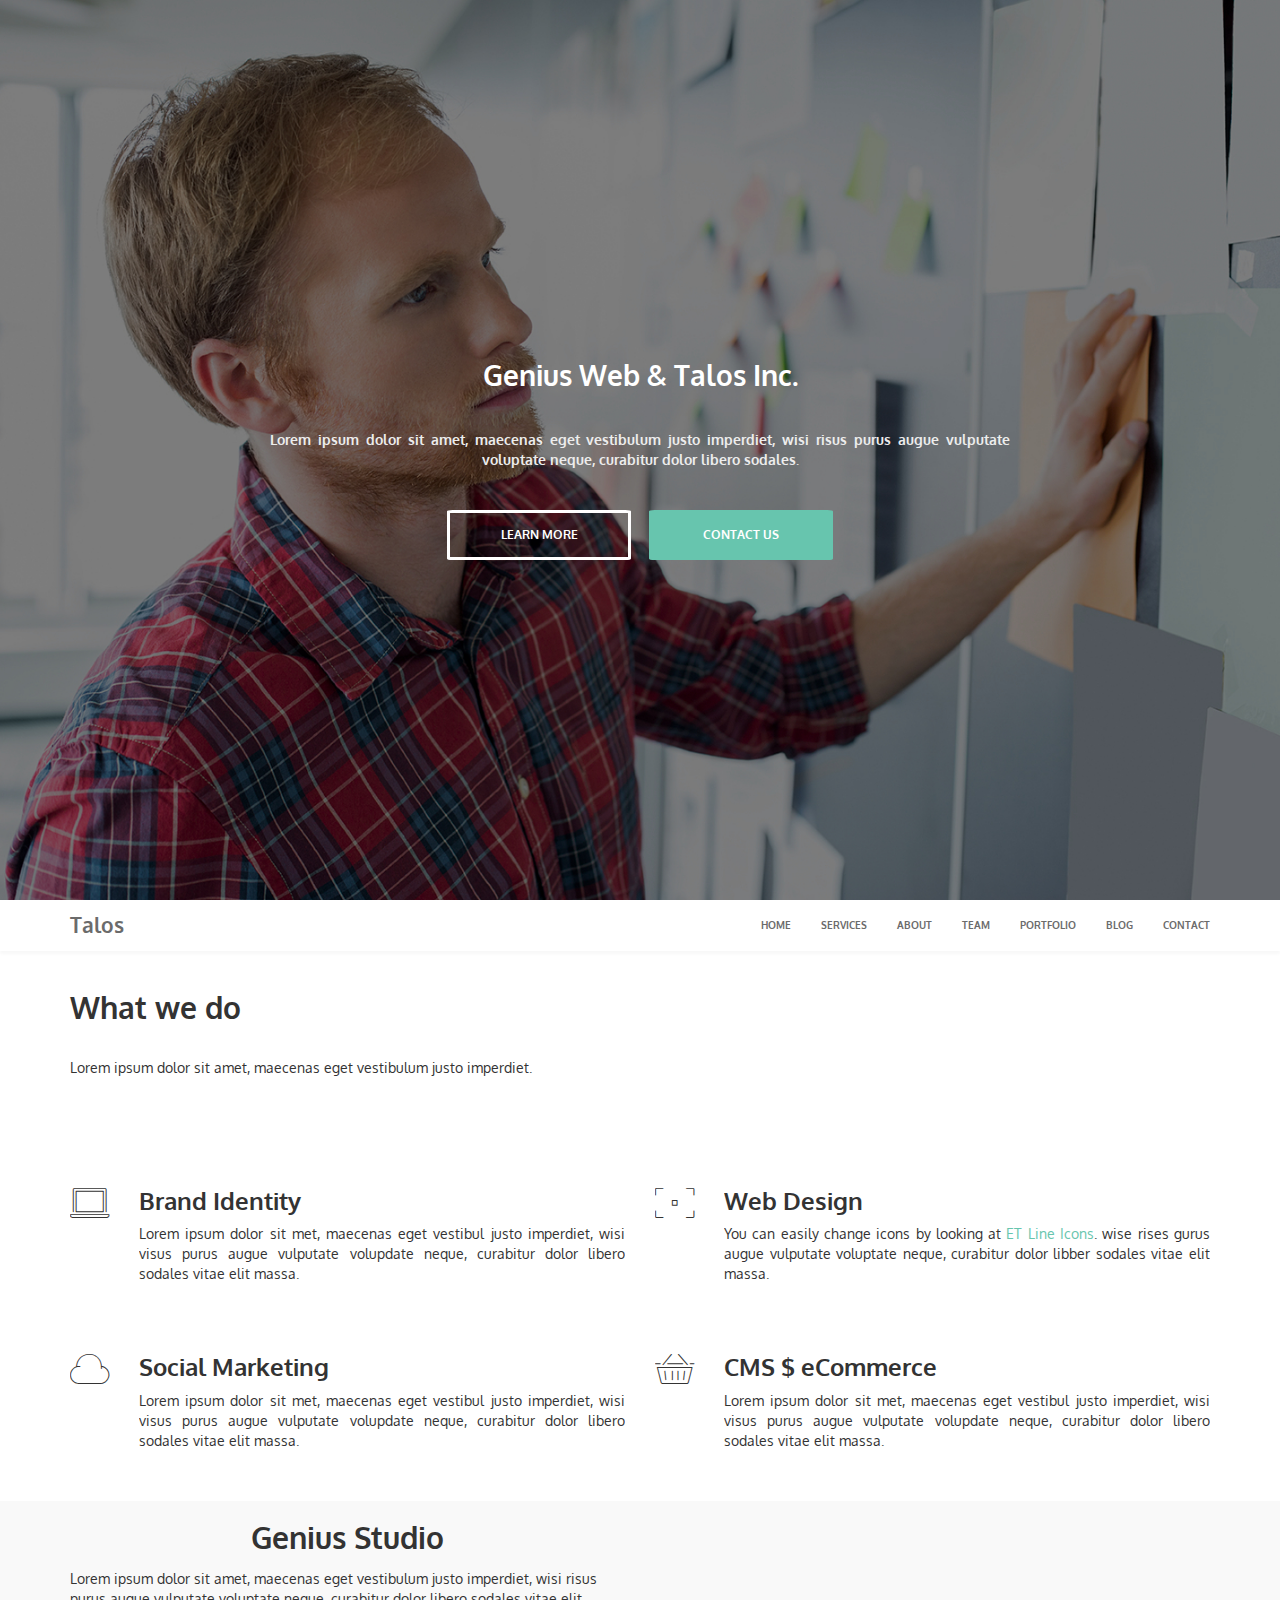
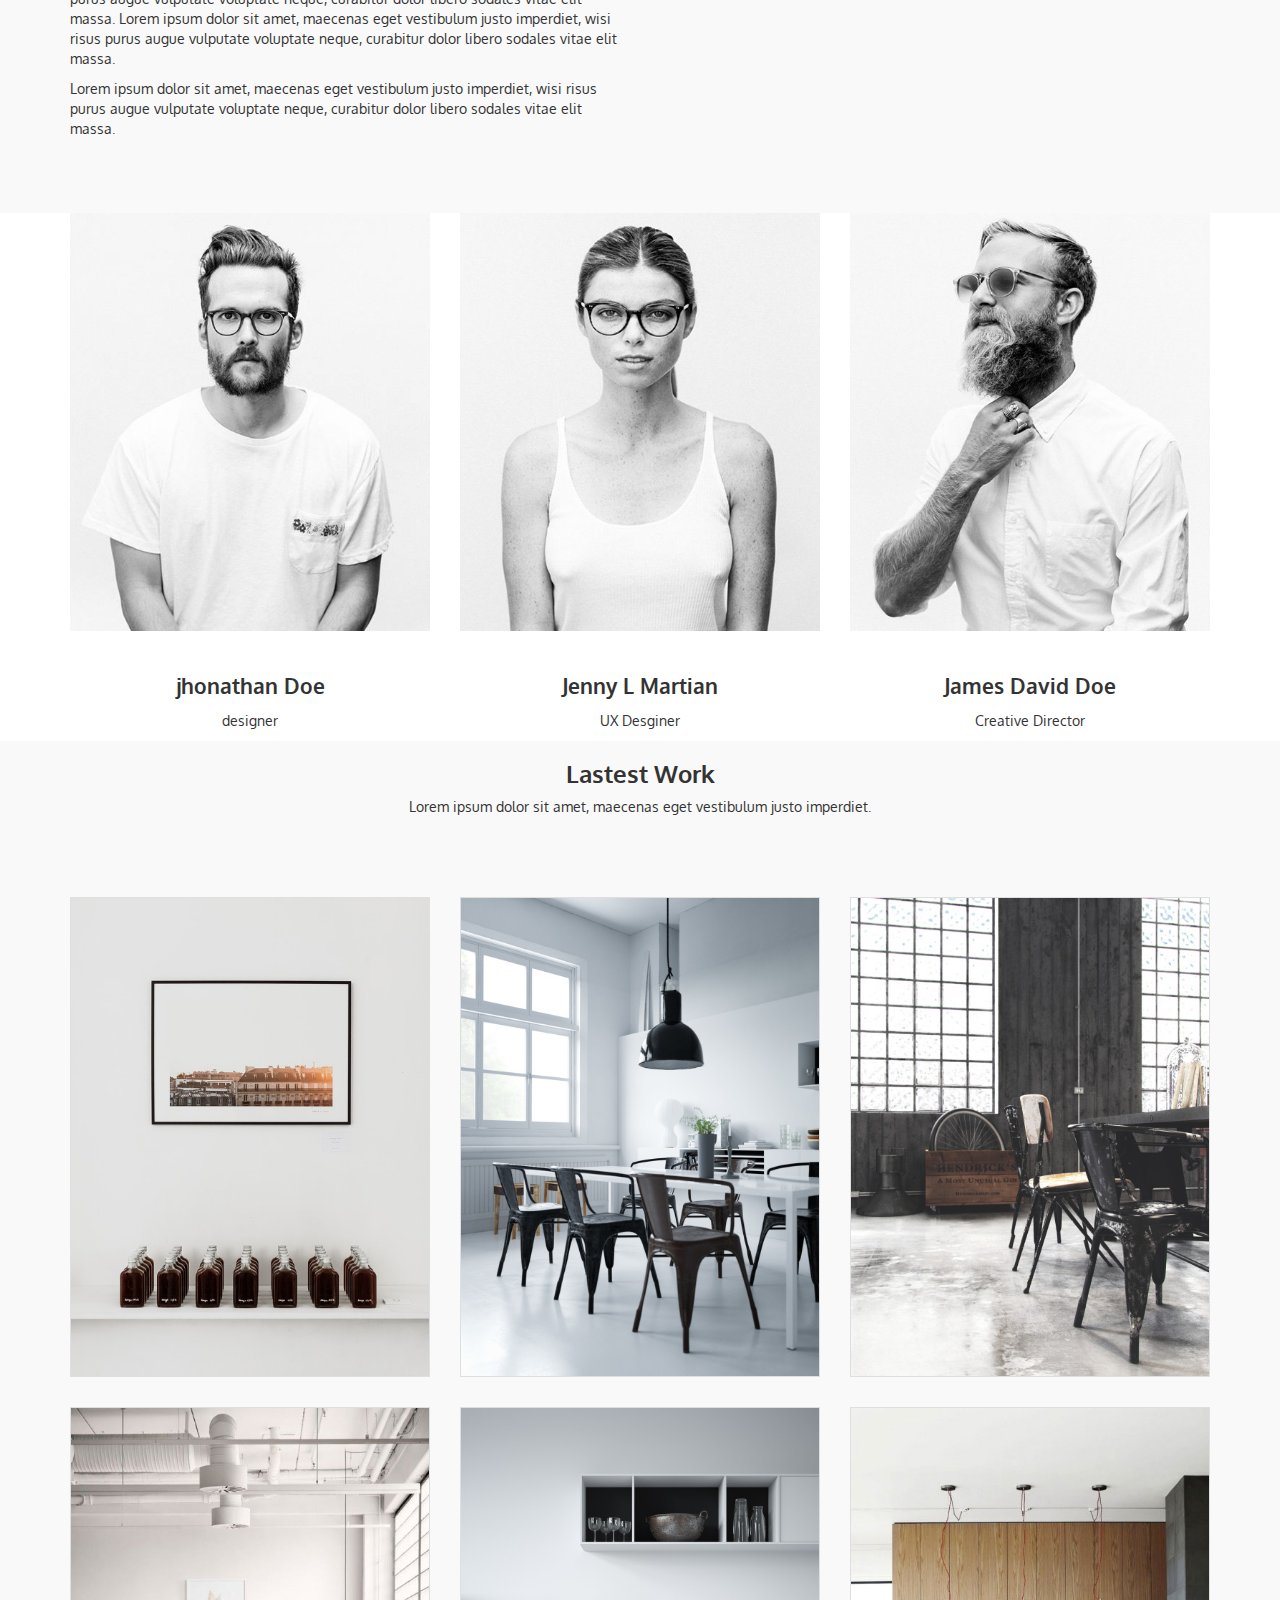
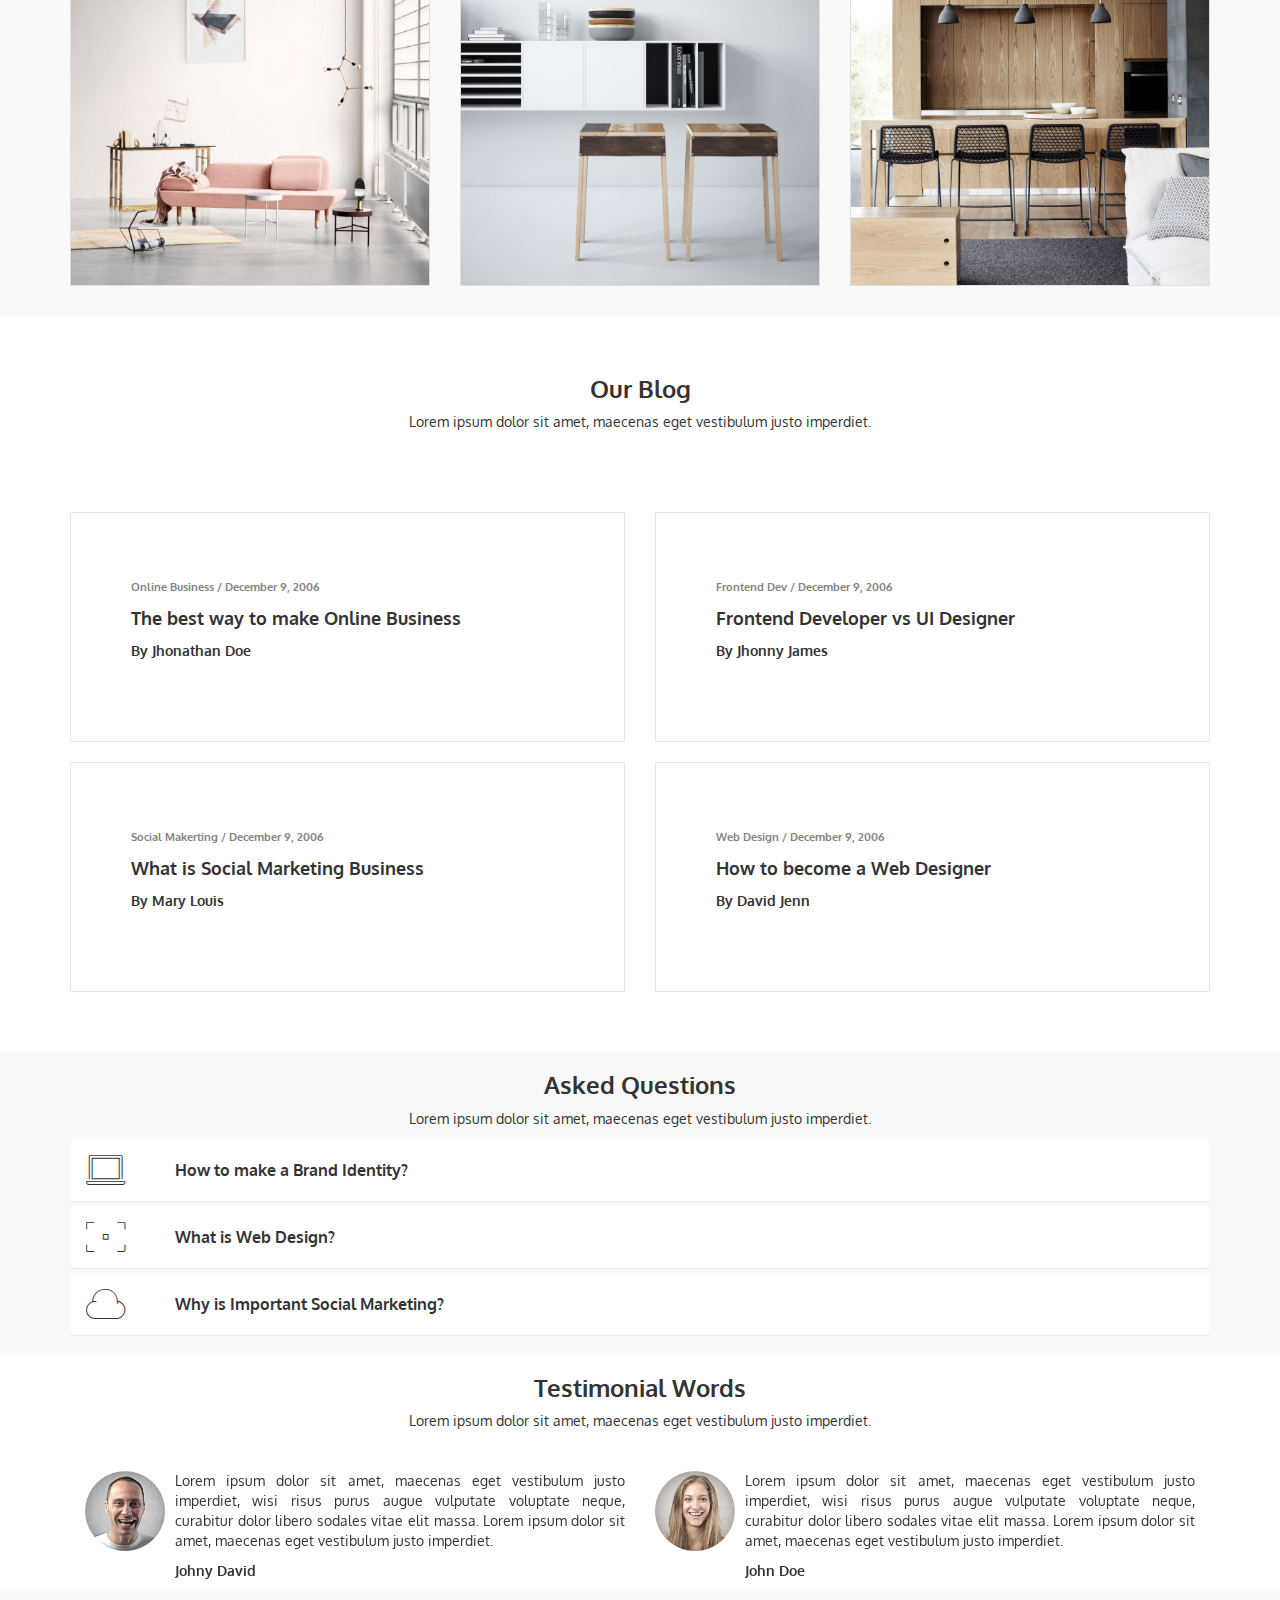
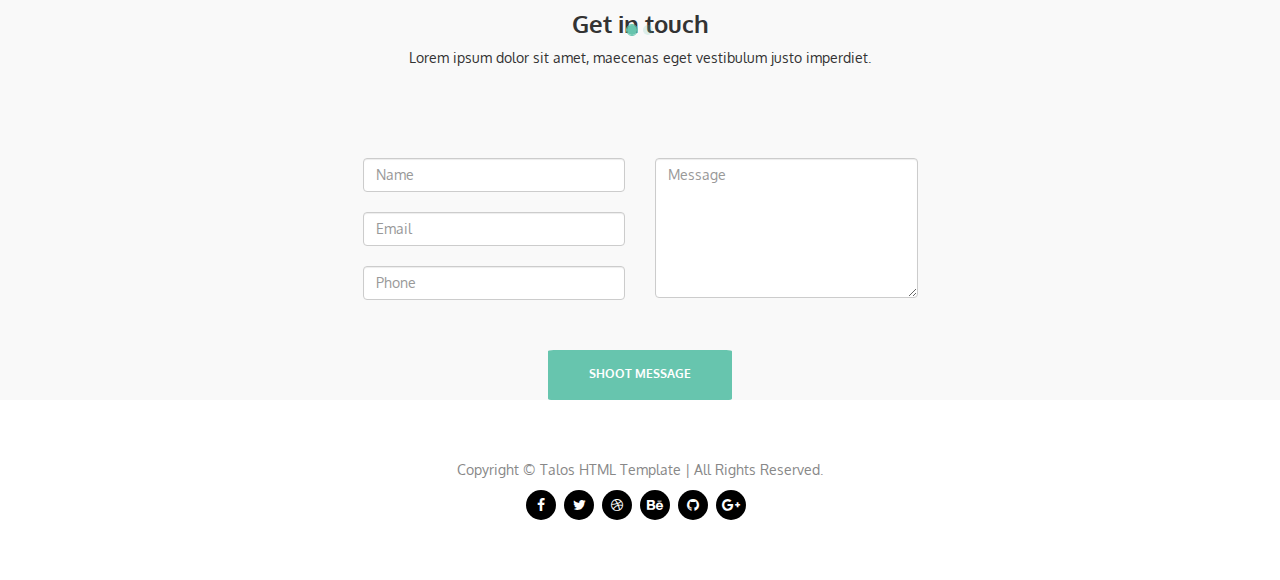
==== commit b01d4d2c: "fixes cdn" ====
--- a/index.html
+++ b/index.html
@@ -11,7 +11,7 @@
 
     <!-- build:css styles/vendor.css -->
     <!-- bower:css -->
-    <link rel="stylesheet" href="/bower_components/bootstrap/dist/css/bootstrap.css" />
+    <link rel="stylesheet" href="https://maxcdn.bootstrapcdn.com/bootstrap/3.3.7/css/bootstrap.min.css" />
     <!-- endbower -->
     <!-- endbuild -->
 
@@ -500,7 +500,10 @@
     </div>
     <!-- build:js scripts/vendor.js -->
     <!-- bower:js -->
-    <script src="/bower_components/jquery/dist/jquery.js"></script>
+    <script
+      src="https://code.jquery.com/jquery-3.1.1.slim.min.js"
+      integrity="sha256-/SIrNqv8h6QGKDuNoLGA4iret+kyesCkHGzVUUV0shc="
+      crossorigin="anonymous"></script>
     <!-- endbower -->
     <!-- endbuild -->
 
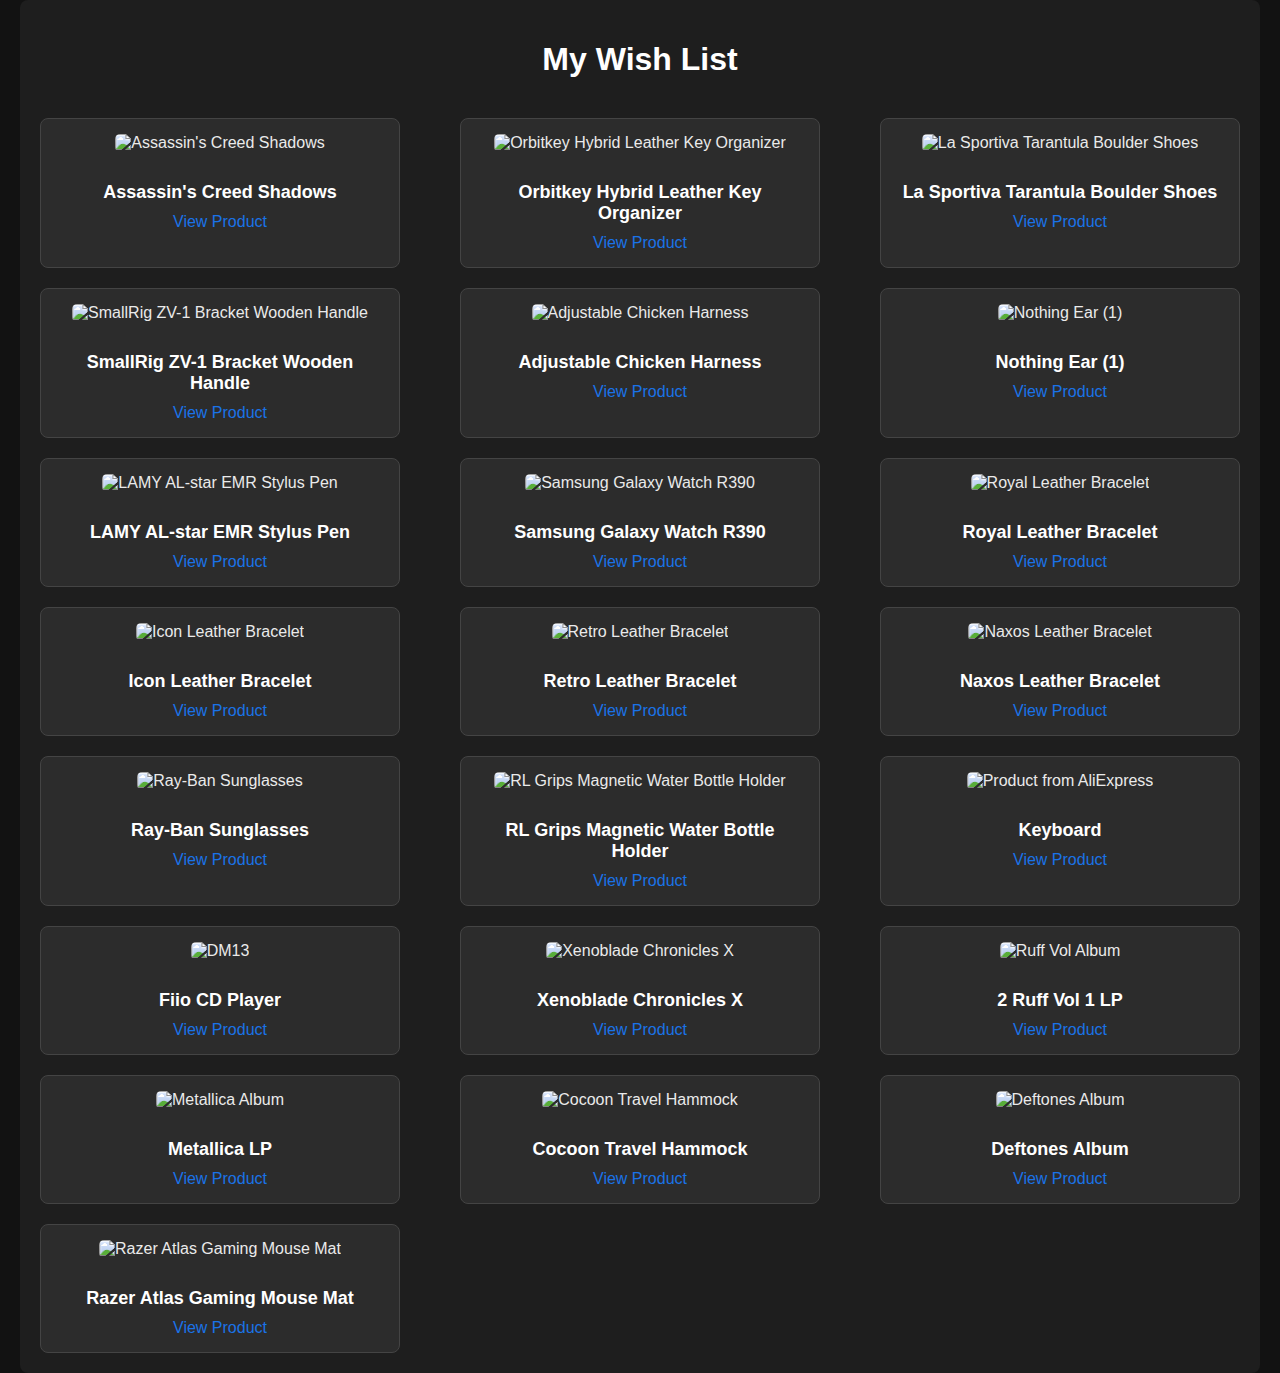
==== commit 45f27078: "update" ====
--- a/index.html
+++ b/index.html
@@ -1,518 +1,236 @@
-<!doctype html>
+<!DOCTYPE html>
 <html lang="en">
-  <head>
-    <meta charset="utf-8">
-    <meta name="description" content="">
-    <meta name="viewport" content="width=device-width, initial-scale=1, shrink-to-fit=no">
-    <title>Practice 4</title>
-
-    <link rel="apple-touch-icon" href="apple-touch-icon.png">
-    <!-- Place favicon.ico in the root directory -->
-
-    <!-- build:css styles/vendor.css -->
-    <!-- bower:css -->
-    <link rel="stylesheet" href="https://maxcdn.bootstrapcdn.com/bootstrap/3.3.7/css/bootstrap.min.css" />
-    <!-- endbower -->
-    <!-- endbuild -->
-
-    <!-- build:css styles/main.css -->
-    <link rel="stylesheet" href="styles/main.css">
-    <!-- endbuild -->
-    <link href="https://fonts.googleapis.com/css?family=Oxygen:400,700" rel="stylesheet" type="text/css">
-    <link rel="stylesheet" href="fonts/et-line-font/style.css">
-    <link rel="stylesheet" href="https://maxcdn.bootstrapcdn.com/font-awesome/4.7.0/css/font-awesome.min.css">
-  </head>
-  <body>
-    <!--[if IE]>
-      <p class="browserupgrade">You are using an <strong>outdated</strong> browser. Please <a href="http://browsehappy.com/">upgrade your browser</a> to improve your experience.</p>
-    <![endif]-->
-      <header class="heading_section vertical-center">
-        <div class="container">
-          <div class="row">
-            <div class="col-12  col-md-8 col-md-offset-2">
-                <h1 class="heading" class="text-center">Genius Web & Talos Inc.</h1>
-                <p class="text_content" class="text-center">Lorem ipsum dolor sit amet, maecenas eget vestibulum justo imperdiet, wisi risus purus augue vulputate voluptate neque, curabitur dolor libero sodales.</p>
-            </div>
-          </div>
+<head>
+    <meta charset="UTF-8">
+    <meta name="viewport" content="width=device-width, initial-scale=1.0">
+    <title>My Wish List</title>
+    <style>
+        body {
+            font-family: Arial, sans-serif;
+            margin: 0;
+            padding: 0;
+            background-color: #121212; /* Dark background */
+            color: #eaeaea; /* Light text for contrast */
+        }
+        .container {
+            max-width: 1200px;
+            margin: 0 auto;
+            padding: 20px;
+            background-color: #1e1e1e; /* Darker content background */
+            border-radius: 8px;
+        }
+        h1 {
+            text-align: center;
+            margin-bottom: 40px;
+            color: #ffffff; /* White heading */
+        }
+        .product {
+            display: flex;
+            flex-wrap: wrap;
+            justify-content: space-between;
+            gap: 20px;
+        }
+        .product-item {
+            background-color: #2c2c2c; /* Dark product background */
+            border: 1px solid #444; /* Light border for contrast */
+            width: 30%;
+            padding: 15px;
+            box-sizing: border-box;
+            text-align: center;
+            border-radius: 8px;
+        }
+        .product-item img {
+            max-width: 100%;
+            height: 200px; /* Fixed height for consistent image sizes */
+            object-fit: cover; /* Ensures the image covers the area without distortion */
+            margin-bottom: 15px;
+            border-radius: 5px;
+        }
+        .product-item h2 {
+            font-size: 18px;
+            color: #ffffff; /* White text for product names */
+            margin-bottom: 10px;
+        }
+        .product-item a {
+            color: #1a73e8; /* Light blue for links */
+            text-decoration: none;
+            font-size: 16px;
+        }
+        .product-item a:hover {
+            text-decoration: underline;
+        }
+        /* Ensure responsiveness */
+        @media (max-width: 768px) {
+            .product-item {
+                width: 48%;
+            }
+        }
+        @media (max-width: 480px) {
+            .product-item {
+                width: 100%;
+            }
+        }
+    </style>
+</head>
+<body>
+    <div class="container">
+        <h1>My Wish List</h1>
+        <div class="product">
+            <!-- Product 1 -->
+            <div class="product-item">
+                <img src="https://shared.fastly.steamstatic.com/store_item_assets/steam/apps/3159330/header.jpg?t=1742705129" alt="Assassin's Creed Shadows">
+                <h2>Assassin's Creed Shadows</h2>
+                <a href="https://store.steampowered.com/app/3159330/Assassins_Creed_Shadows/" target="_blank">View Product</a>
+            </div>
+
+            <!-- Product 2 -->
+            <div class="product-item">
+                <img src="https://media.s-bol.com/Jr2GwW7K8OpJ/wMvBww/484x840.jpg" alt="Orbitkey Hybrid Leather Key Organizer">
+                <h2>Orbitkey Hybrid Leather Key Organizer</h2>
+                <a href="https://www.bol.com/nl/nl/p/orbitkey-hybrid-leather-key-organizer-sleutelhanger-sleuteltasje-black-zwart/9300000172104309" target="_blank">View Product</a>
+            </div>
+
+            <!-- Product 3 -->
+            <div class="product-item">
+                <img src="https://www.bfgcdn.com/1500_1500_90/301-0756-0211/la-sportiva-tarantula-boulder-klimschoenen.jpg" alt="La Sportiva Tarantula Boulder Shoes">
+                <h2>La Sportiva Tarantula Boulder Shoes</h2>
+                <a href="https://www.bergfreunde.nl/la-sportiva-tarantula-boulder-klimschoenen/" target="_blank">View Product</a>
+            </div>
+
+            <!-- Product 4 -->
+            <div class="product-item">
+                <img src="https://m.media-amazon.com/images/I/71Gktq1OTqL._AC_SX679_.jpg" alt="SmallRig ZV-1 Bracket Wooden Handle">
+                <h2>SmallRig ZV-1 Bracket Wooden Handle</h2>
+                <a href="https://www.amazon.nl/-/en/SMALLRIG-ZV-1-Bracket-Wooden-Handle/dp/B08HZ12TLH" target="_blank">View Product</a>
+            </div>
+
+            <!-- Product 5 -->
+            <div class="product-item">
+                <img src="https://m.media-amazon.com/images/I/71mtfKxaryL._AC_SX679_.jpg" alt="Adjustable Chicken Harness">
+                <h2>Adjustable Chicken Harness</h2>
+                <a href="https://www.amazon.nl/-/en/Adjustable-Chicken-Comfortable-Breathable-Training/dp/B09G6D8T86/" target="_blank">View Product</a>
+            </div>
+
+            <!-- Product 6 -->
+            <div class="product-item">
+                <img src="https://image.coolblue.nl/max/500x500/products/2103336" alt="Nothing Ear (1)">
+                <h2>Nothing Ear (1)</h2>
+                <a href="https://www.coolblue.nl/en/product/955379/nothing-ear-open-white.html" target="_blank">View Product</a>
+            </div>
+
+            <!-- Product 7 -->
+            <div class="product-item">
+                <img src="https://m.media-amazon.com/images/I/61esrguF+rL._AC_SX679_.jpg" alt="LAMY AL-star EMR Stylus Pen">
+                <h2>LAMY AL-star EMR Stylus Pen</h2>
+                <a href="https://www.amazon.nl/LAMY-AL-star-EMR-Stylus-Pen/dp/B08K1JT1C2/ref=asc_df_B08K1JT1C2/?th=1" target="_blank">View Product</a>
+            </div>
+
+            <!-- Product 8 -->
+            <div class="product-item">
+                <img src="https://m.media-amazon.com/images/I/51qmua8ebHL._AC_SX679_.jpg" alt="Samsung Galaxy Watch R390">
+                <h2>Samsung Galaxy Watch R390</h2>
+                <a href="https://www.amazon.nl/Samsung-Galaxy-R390-IP68-SM-R390/dp/B0CVQ5C2ZZ/" target="_blank">View Product</a>
+            </div>
+
+            <!-- Product 9 -->
+            <div class="product-item">
+                <img src="https://eu-images.contentstack.com/v3/assets/blt7dcd2cfbc90d45de/blt141816de075d7712/60dbb8dfa7307e39e4df1f7f/5-2_297.jpg?format=pjpg&auto=webp&quality=75%2C90&width=1920" alt="Royal Leather Bracelet">
+                <h2>Royal Leather Bracelet</h2>
+                <a href="https://www.trendhim.nl/zwart-zwarte-roy-leren-armband-p.html" target="_blank">View Product</a>
+            </div>
+
+            <!-- Product 10 -->
+            <div class="product-item">
+                <img src="https://eu-images.contentstack.com/v3/assets/blt7dcd2cfbc90d45de/bltb16f51e607138f15/60dc2b12cbc6070f5c3e4c82/rst-mpvd-vday21-ig-20251-20257-14.jpg?format=pjpg&auto=webp&quality=75%2C90&width=1920" alt="Icon Leather Bracelet">
+                <h2>Icon Leather Bracelet</h2>
+                <a href="https://www.trendhim.nl/icon-armband-van-zwart-leer-en-zilverkleurig-roestvrij-staal-p.html" target="_blank">View Product</a>
+            </div>
+
+            <!-- Product 11 -->
+            <div class="product-item">
+                <img src="https://eu-images.contentstack.com/v3/assets/blt7dcd2cfbc90d45de/blt50647565aec87792/60dbadcaed93bb0fb199b8a4/10-4_46.jpg?format=pjpg&auto=webp&quality=75%2C90&width=1920" alt="Retro Leather Bracelet">
+                <h2>Retro Leather Bracelet</h2>
+                <a href="https://www.trendhim.nl/zwarte-leren-retro-armband-p.html" target="_blank">View Product</a>
+            </div>
+
+            <!-- Product 12 -->
+            <div class="product-item">
+                <img src="https://eu-images.contentstack.com/v3/assets/blt7dcd2cfbc90d45de/blt845d94557966a82e/60dc28c720a5380ed1a4d95c/1-1.3c3fec0232d7fdb55f30dd6275de0466_3.jpg?format=pjpg&auto=webp&quality=75%2C90&width=1920" alt="Naxos Leather Bracelet">
+                <h2>Naxos Leather Bracelet</h2>
+                <a href="https://www.trendhim.nl/naxos-leren-armband-met-picasso-stenen-p.html" target="_blank">View Product</a>
+            </div>
+
+            <!-- Product 13 -->
+            <div class="product-item">
+                <img src="https://img01.ztat.net/article/spp-media-p1/d2092558608131ab999791beba576061/e52e651606ef40faaa13a8ed13a99cce.jpg?imwidth=1800&filter=packshot" alt="Ray-Ban Sunglasses">
+                <h2>Ray-Ban Sunglasses</h2>
+                <a href="https://www.zalando.nl/ray-ban-zonnebril-black-ra254e00g-q13.html?ssku=RA254E00G-Q130054000&lang=nl&otid=default&wmc=SEM310_NB_GO._1466588762_701171515_35858411039.&opc=2211" target="_blank">View Product</a>
+            </div>
+
+            <!-- Product 14 -->
+            <div class="product-item">
+                <img src="https://m.media-amazon.com/images/I/71jbOhGwqXL._AC_SX679_.jpg" alt="RL Grips Magnetic Water Bottle Holder">
+                <h2>RL Grips Magnetic Water Bottle Holder</h2>
+                <a href="https://www.amazon.nl/RL-Grips%C2%AE-Magnetische-Waterfleshouder-Accessoires/dp/B0DJS1D5F1" target="_blank">View Product</a>
+            </div>
+
+            <!-- Product 15 -->
+            <div class="product-item">
+                <img src="https://ae-pic-a1.aliexpress-media.com/kf/S509956a8cb8349c684e27167013fe5a8p.png_960x960.png_.avif" alt="Product from AliExpress">
+                <h2>Keyboard</h2>
+                <a href="https://nl.aliexpress.com/item/1005008556126260.html" target="_blank">View Product</a>
+            </div>
+
+            <!-- Product 16 -->
+            <div class="product-item">
+                <img src="https://thenewsound.nl/cdn/shop/files/dm13-bt-201655.jpg?v=1738429307&width=3840" alt="DM13">
+                <h2>Fiio CD Player</h2>
+                <a href="https://thenewsound.nl/products/dm13?variant=49695617384784&country=NL&currency=EUR" target="_blank">View Product</a>
+            </div>
+
+            <!-- Product 17 -->
+            <div class="product-item">
+                <img src="https://m.media-amazon.com/images/I/81I48DUeD6L._AC_SY879_.jpg" alt="Xenoblade Chronicles X">
+                <h2>Xenoblade Chronicles X</h2>
+                <a href="https://www.amazon.nl/-/en/Xenoblade-Chronicles-X-Definitive-Edition/dp/B0DLGN1SC5" target="_blank">View Product</a>
+            </div>
+
+            <!-- Product 18 -->
+            <div class="product-item">
+                <img src="https://m.media-amazon.com/images/I/718AJgORfeL.__AC_SX300_SY300_QL70_ML2_.jpg" alt="Ruff Vol Album">
+                <h2>2 Ruff Vol 1 LP</h2>
+                <a href="https://www.amazon.nl/2-Ruff-Vol-Chase-Status/dp/B0CJB1PVR2/ref=asc_df_B0CJB1PVR2/" target="_blank">View Product</a>
+            </div>
+
+            <!-- Product 19 -->
+            <div class="product-item">
+                <img src="https://media.s-bol.com/qM3MR8wQgg52/gKvkWj/550x550.jpg" alt="Metallica Album">
+                <h2>Metallica LP</h2>
+                <a href="https://www.bol.com/nl/nl/p/metallica-metallica/9300000042706678" target="_blank">View Product</a>
+            </div>
+
+            <!-- Product 20 -->
+            <div class="product-item">
+                <img src="https://media.s-bol.com/vo1GvEwYrERm/550x238.jpg" alt="Cocoon Travel Hammock">
+                <h2>Cocoon Travel Hammock</h2>
+                <a href="https://www.bol.com/nl/nl/p/cocoon-travel-hammock-blue-moon-hangmat/9200000133109673/" target="_blank">View Product</a>
+            </div>
+
+            <!-- Product 21 -->
+            <div class="product-item">
+                <img src="https://m.media-amazon.com/images/I/718XxIAvQ7L._AC_SX679_.jpg" alt="Deftones Album">
+                <h2>Deftones Album</h2>
+                <a href="https://www.amazon.nl/-/en/Deftones/dp/B004TRKH6M/" target="_blank">View Product</a>
+            </div>
+
+            <!-- Product 22 -->
+            <div class="product-item">
+                <img src="https://assets3.razerzone.com/Q1bwZdXry2hyYUwHYEzacWj37sg=/1500x1000/https%3A%2F%2Fmedias-p1.phoenix.razer.com%2Fsys-master-phoenix-images-container%2Fh84%2Fh79%2F9488744874014%2F230316-atlas-white-1500x1000-1.jpg" alt="Razer Atlas Gaming Mouse Mat">
+                <h2>Razer Atlas Gaming Mouse Mat</h2>
+                <a href="https://www.razer.com/eu-en/gaming-mouse-mats/Razer-Atlas/RZ02-04890200-R3M1" target="_blank">View Product</a>
+            </div>
+
         </div>
-        <div class="row">
-          <div class="col-12 text-center">
-            <button class="transparent_button">LEARN MORE</button>
-            <button class="hidden-xs green_button" onclick="window.location.href='#contact'" >CONTACT US</button>
-          </div>
-        </div>
-      </header>
-      <nav id="navbar" class="navbar navbar-static-top">
-        <div class="container">
-          <div class="navbar-header">
-            <button type="button" class="navbar-toggle collapsed" data-toggle="collapse" data-target="#bs-example-navbar-collapse-1" aria-expanded="false">
-              <span class="sr-only">Toggle navigation</span>
-              <span class="icon-bar"></span>
-              <span class="icon-bar"></span>
-              <span class="icon-bar"></span>
-            </button>
-            <a class="navbar-brand" href="#">Talos</a>
-          </div>
-          <div class="collapse navbar-collapse" id="bs-example-navbar-collapse-1">
-          <ul class="nav navbar-nav navbar-right">
-            <li class="active"><a class="nav-link" href="#">HOME</a></li>
-            <li><a class="nav-link" href="#services">SERVICES</a></li>
-            <li><a class="nav-link" href="#about">ABOUT</a></li>
-            <li><a class="nav-link" href="#team">TEAM</a></li>
-            <li><a class="nav-link" href="#portfolio">PORTFOLIO</a></li>
-            <li><a class="nav-link" href="#blog">BLOG</a></li>
-            <li><a class="nav-link" href="#contact">CONTACT</a></li>
-          </ul>
-          </div>
-        </div>
-      </nav>
-    <section id="services" class="do_section">
-      <div class="container">
-        <div class="row">
-          <div class="col-12 col-md-8">
-            <h2>What we do</h2>
-            <p class="description">Lorem ipsum dolor sit amet, maecenas eget vestibulum justo imperdiet.</p>
-          </div>
-        </div>
-        <div class="row">
-          <div class="col-12 col-sm-5 col-md-6">
-            <div class="media">
-              <div class="media-left">
-                <span class="glyph" aria-hidden="true" data-icon="&#xe001;"></span>
-              </div>
-              <div class="media-body">
-                <h3>Brand Identity</h3>
-                <p class="content">Lorem ipsum dolor sit met, maecenas eget vestibul justo imperdiet, wisi visus purus augue vulputate volupdate neque, curabitur dolor libero sodales vitae elit massa.</p>
-              </div>
-            </div>
-          </div>
-          <div class="col-12 col-sm-5 col-md-6">
-            <div class="media">
-              <div class="media-left">
-                <span class="glyph" aria-hidden="true" data-icon="&#xe01b;"></span>
-              </div>
-              <div class="media-body">
-                <h3>Web Design</h3>
-                <p class="content">You can easily change icons by looking at <a href="#"> ET Line Icons</a>. wise rises gurus augue vulputate voluptate neque, curabitur dolor libber sodales vitae elit massa.</p>
-              </div>
-            </div>
-          </div>
-        </div>
-        <div class="row">
-          <div class="col-12 col-sm-5 col-md-6">
-            <div class="media">
-              <div class="media-left">
-                <span class="glyph" aria-hidden="true" data-icon="&#xe04b;"></span>
-              </div>
-              <div class="media-body">
-                <h3>Social Marketing</h3>
-                <p class="content">Lorem ipsum dolor sit met, maecenas eget vestibul justo imperdiet, wisi visus purus augue vulputate volupdate neque, curabitur dolor libero sodales vitae elit massa.</p>
-              </div>
-            </div>
-          </div>
-          <div class="col-12 col-sm-5 col-md-6">
-            <div class="media">
-              <div class="media-left">
-                <span class="glyph" aria-hidden="true" data-icon="&#xe027;"></span>
-              </div>
-              <div class="media-body">
-                <h3>CMS $ eCommerce</h3>
-                <p class="content">Lorem ipsum dolor sit met, maecenas eget vestibul justo imperdiet, wisi visus purus augue vulputate volupdate neque, curabitur dolor libero sodales vitae elit massa.</p>
-              </div>
-            </div>
-          </div>
-        </div>
-      </div>
-    </section>
-    <section id="about" class="studio_section">
-      <div class="container">
-        <div class="row">
-          <div class="col-md-6">
-            <h2>Genius Studio</h2>
-            <p>Lorem ipsum dolor sit amet, maecenas eget vestibulum justo imperdiet, wisi risus purus augue vulputate voluptate neque, curabitur dolor libero sodales vitae elit massa. Lorem ipsum dolor sit amet, maecenas eget vestibulum justo imperdiet, wisi risus purus augue vulputate voluptate neque, curabitur dolor libero sodales vitae elit massa.</p>
-            <p class="content">Lorem ipsum dolor sit amet, maecenas eget vestibulum justo imperdiet, wisi risus purus augue vulputate voluptate neque, curabitur dolor libero sodales vitae elit massa.</p>
-          </div>
-          <div class="col-md-6">
-            <div class="embed-responsive embed-responsive-16by9">
-              <iframe class="embed-responsive-item" src="https://www.youtube.com/embed/2ZKV6B03I0s?rel=0&amp;controls=0" frameborder="0" allowfullscreen></iframe>
-            </div>
-          </div>
-        </div>
-      </div>
-    </section>
-    <section id="team" class="team_section">
-      <div class="container">
-        <div class="row">
-          <div class="col-sm-6 col-md-4">
-            <div class="team_image">
-              <img class="img-responsive center-block" src="images/team_1.jpg" />
-              <div class="hover">
-                <div class=" social-links">
-                  <a href="#"><i class="fa fa-facebook"></i></a>
-                  <a href="#"><i class="fa fa-twitter"></i></a>
-                  <a href="#"><i class="fa fa-dribbble"></i></a>
-                  <a href="#"> <i class="fa fa-behance"></i></a>
-                </div>
-              </div>
-            </div>
-            <p class="name">jhonathan Doe</p>
-            <p class="job">designer</p>
-          </div>
-          <div class="col-sm-6 col-md-4">
-            <div class="team_image">
-              <img class="img-responsive center-block" src="images/team_2.jpg" />
-              <div class="hover">
-                <div class=" social-links">
-                <a href="#"><i class="fa fa-facebook"></i></a>
-                <a href="#"><i class="fa fa-twitter"></i></a>
-                <a href="#"><i class="fa fa-dribbble"></i></a>
-                <a href="#"> <i class="fa fa-behance"></i></a>
-                </div>
-              </div>
-            </div>
-            <p class="name">Jenny L Martian</p>
-            <p class="job">UX Desginer</p>
-          </div>
-          <div class="col-sm-6 col-md-4 center-block">
-            <div class="team_image">
-              <img class="img-responsive center-block" src="images/team_3.jpg" />
-              <div class="hover">
-                <div class=" social-links">
-                  <a href="#"><i class="fa fa-facebook"></i></a>
-                  <a href="#"><i class="fa fa-twitter"></i></a>
-                  <a href="#"><i class="fa fa-dribbble"></i></a>
-                  <a href="#"> <i class="fa fa-behance"></i></a>
-                </div>
-              </div>
-            </div>
-            <p class="name">James David Doe</p>
-            <p class="job">Creative Director</p>
-          </div>
-        </div>
-      </div>
-    </section>
-    <section id="portfolio" class="work_section">
-      <div class="container">
-        <div class="row">
-          <div class="col-xs12 text-center">
-            <h3>Lastest Work</h3>
-            <p class="description">Lorem ipsum dolor sit amet, maecenas eget vestibulum justo imperdiet.</p>
-          </div>
-          <div class="col-xs-12 col-sm-6 col-md-4">
-            <div class="work_image">
-              <img class="center-block" src="images/portfolio-img1.jpg" />
-              <div class="hover">
-                <a href="#"><i class="fa fa-chain"></i></a>
-                <h4>Illustration</h4>
-                <p>Graphic / Illustration / Poster</p>
-              </div>
-          </div>
-          </div>
-          <div class="col-xs-12 col-sm-6 col-md-4">
-            <div class="work_image">
-            <img class="img-responsive center-block" src="images/portfolio-img2.jpg" />
-            <div class="hover">
-              <a href="#"><i class="fa fa-chain"></i></a>
-              <h4>Illustration</h4>
-              <p>Graphic / Illustration / Poster</p>
-            </div>
-            </div>
-          </div>
-          <div class="col-xs-12 col-sm-6 col-md-4">
-            <div class="work_image">
-            <img class="img-responsive center-block" src="images/portfolio-img3.jpg" />
-            <div class="hover">
-              <a href="#"><i class="fa fa-chain"></i></a>
-              <h4>Illustration</h4>
-              <p>Graphic / Illustration / Poster</p>
-            </div>
-            </div>
-          </div>
-          <div class="col-xs-12 col-sm-6 col-md-4">
-            <div class="work_image">
-            <img class="img-responsive center-block" src="images/portfolio-img4.jpg" />
-            <div class="hover">
-              <a href="#"><i class="fa fa-chain"></i></a>
-              <h4>Illustration</h4>
-              <p>Graphic / Illustration / Poster</p>
-            </div>
-            </div>
-          </div>
-          <div class="col-xs-12 col-sm-6 col-md-4">
-            <div class="work_image">
-            <img class="img-responsive center-block" src="images/portfolio-img5.jpg" />
-            <div class="hover">
-              <a href="#"><i class="fa fa-chain"></i></a>
-              <h4>Illustration</h4>
-              <p>Graphic / Illustration / Poster</p>
-            </div>
-            </div>
-          </div>
-          <div class="col-xs-12 col-sm-6 col-md-4">
-            <div class="work_image">
-            <img class="img-responsive center-block" src="images/portfolio-img6.jpg" />
-            <div class="hover">
-              <a href="#"><i class="fa fa-chain"></i></a>
-              <h4>Illustration</h4>
-              <p>Graphic / Illustration / Poster</p>
-            </div>
-            </div>
-          </div>
-        </div>
-      </div>
-    </section>
-    <section id="blog" class="blog_section">
-      <div class="container">
-        <div class="row">
-          <div class="col-xs-12">
-            <div class="text-center">
-              <h3>Our Blog</h3>
-              <p class="description">Lorem ipsum dolor sit amet, maecenas eget vestibulum justo imperdiet.</p>
-            </div>
-          </div>
-          <div class="col-x2-12 col-sm-12 col-md-6">
-            <div class="post">
-              <p class="reference">Online Business / December 9, 2006</p>
-              <p class="title">The best way to make Online Business</p>
-              <p class="author">By Jhonathan Doe</p>
-            </div>
-          </div>
-          <div class="col-x2-12 col-sm-12 col-md-6">
-            <div class="post">
-              <p class="reference">Frontend Dev / December 9, 2006</p>
-              <p class="title">Frontend Developer vs UI Designer</p>
-              <p class="author">By Jhonny James</p>
-            </div>
-          </div>
-          <div class="col-x2-12 col-sm-6 col-md-6">
-            <div class="post">
-              <p class="reference">Social Makerting / December 9, 2006</p>
-              <p class="title">What is Social Marketing Business</p>
-              <p class="author">By Mary Louis</p>
-            </div>
-          </div>
-          <div class="col-x2-12 col-sm-6 col-md-6">
-            <div class="post">
-              <p class="reference">Web Design / December 9, 2006</p>
-              <p class="title">How to become a Web Designer</p>
-              <p class="author">By David Jenn</p>
-            </div>
-          </div>
-        </div>
-      </div>
-    </section>
-    <section class="asked_section">
-      <div class="container">
-        <div class="row">
-          <div class="col-xs-12">
-            <div class="text-center">
-              <h3>Asked Questions</h3>
-              <p class="description">Lorem ipsum dolor sit amet, maecenas eget vestibulum justo imperdiet.</p>
-            </div>
-          </div>
-          <div class="col-xs-12">
-            <div class="panel-group" id="accordion">
-              <div class="panel">
-                <div class="panel-heading">
-                  <div class="media">
-                    <div class="media-left">
-                      <span class="icon" aria-hidden="true" data-icon="&#xe001;"></span>
-                    </div>
-                    <div class="media-body">
-                     <h3 class="panel-title text-left" data-toggle="collapse" data-parent="#accordion" href="#collapse1">How to make a Brand Identity?</h3>
-                    </div>
-                  </div>
-                </div>
-                <div id="collapse1" class="panel-collapse collapse">
-                  <div class="panel-body">Lorem ipsum dolor sit amet, maecenas eget vestibulum justo imperdiet, wisi risus purus augue vulputate voluptate neque, curabitur dolor libero sodales vitae elit massa. Lorem ipsum dolor sit amet, maecenas eget vestibulum justo imperdiet.</p>
-                    Lorem ipsum dolor sit amet, maecenas eget vestibulum justo imperdiet.
-                  </div>
-                </div>
-              </div>
-              <div class="panel">
-                <div class="panel-heading">
-                  <div class="media">
-                    <div class="media-left">
-                      <span class="icon" aria-hidden="true" data-icon="&#xe01b;"></span>
-                    </div>
-                    <div class="media-body">
-                      <h3 class="panel-title text-left" data-toggle="collapse" data-parent="#accordion" href="#collapse2">What is Web Design?</h3>
-                    </div>
-                  </div>
-                </div>
-                <div id="collapse2" class="panel-collapse collapse">
-                  <div class="panel-body">Lorem ipsum dolor sit amet, maecenas eget vestibulum justo imperdiet, wisi risus purus augue vulputate voluptate neque, curabitur dolor libero sodales vitae elit massa. Lorem ipsum dolor sit amet, maecenas eget vestibulum justo imperdiet.</p>
-                    Lorem ipsum dolor sit amet, maecenas eget vestibulum justo imperdiet.
-                  </div>
-                </div>
-              </div>
-              <div class="panel">
-                <div class="panel-heading">
-                  <div class="media">
-                    <div class="media-left">
-                      <span class="icon" aria-hidden="true" data-icon="&#xe04b;"></span>
-                    </div>
-                    <div class="media-body">
-                      <h3 class="panel-title text-left" data-toggle="collapse" data-parent="#accordion" href="#collapse3">Why is Important Social Marketing?</h3>
-                    </div>
-                  </div>
-                </div>
-                <div id="collapse3" class="panel-collapse collapse">
-                  <div class="panel-body">Lorem ipsum dolor sit amet, maecenas eget vestibulum justo imperdiet, wisi risus purus augue vulputate voluptate neque, curabitur dolor libero sodales vitae elit massa. Lorem ipsum dolor sit amet, maecenas eget vestibulum justo imperdiet.</p>
-                    Lorem ipsum dolor sit amet, maecenas eget vestibulum justo imperdiet.
-                  </div>
-                </div>
-              </div>
-            </div>
-            </div>
-          </div>
-        </div>
-      </div>
-    </section>
-    <section class="testimonial_section">
-      <div class="container">
-        <div class="row">
-          <div class="col-xs-12">
-            <div class="text-center">
-              <h3>Testimonial Words</h3>
-              <p class="description">Lorem ipsum dolor sit amet, maecenas eget vestibulum justo imperdiet.</p>
-            </div>
-            <div id="myCarousel" class="carousel slide" data-ride="carousel">
-              <!-- Indicators -->
-              <ol class="carousel-indicators hidden-xs">
-                <li data-target="#myCarousel" data-slide-to="0" class="active"></li>
-                <li data-target="#myCarousel" data-slide-to="1"></li>
-              </ol>
-              <ol class="carousel-indicators visible-xs">
-                <li data-target="#myCarousel" data-slide-to="0" class="active"></li>
-                <li data-target="#myCarousel" data-slide-to="1"></li>
-                <li data-target="#myCarousel" data-slide-to="2"></li>
-              </ol>
-              <div class="carousel-inner">
-                <div class="item active">
-                  <div class="col-xs-12 col-sm-6">
-                    <div class="media">
-                      <div class="media-left">
-                        <img class="media-object" src="images/testimonial-img1.jpg" />
-                      </div>
-                      <div class="media-body">
-                        <p class="testimonial">Lorem ipsum dolor sit amet, maecenas eget vestibulum justo imperdiet, wisi risus purus augue vulputate voluptate neque, curabitur dolor libero sodales vitae elit massa. Lorem ipsum dolor sit amet, maecenas eget vestibulum justo imperdiet.</p>
-                        <p class="author">Johny David</p>
-                      </div>
-                    </div>
-                  </div>
-                  <div class="hidden-xs col-sm-6">
-                    <div class="media">
-                      <div class="media-left">
-                        <img class="media-object" src="images/testimonial-img2.jpg" />
-                      </div>
-                      <div class="media-body">
-                        <p class="testimonial">Lorem ipsum dolor sit amet, maecenas eget vestibulum justo imperdiet, wisi risus purus augue vulputate voluptate neque, curabitur dolor libero sodales vitae elit massa. Lorem ipsum dolor sit amet, maecenas eget vestibulum justo imperdiet.</p>
-                        <p class="author">John Doe</p>
-                      </div>
-                    </div>
-                  </div>
-                </div>
-                <div class="item">
-                  <div class="col-xs-12 hidden-sm hidden-md hidden-lg">
-                    <div class="media">
-                      <div class="media-left">
-                        <img class="media-object" src="images/testimonial-img2.jpg" />
-                      </div>
-                      <div class="media-body">
-                        <p class="testimonial">Lorem ipsum dolor sit amet, maecenas eget vestibulum justo imperdiet, wisi risus purus augue vulputate voluptate neque, curabitur dolor libero sodales vitae elit massa. Lorem ipsum dolor sit amet, maecenas eget vestibulum justo imperdiet.</p>
-                        <p class="author">John Doe</p>
-                      </div>
-                    </div>
-                  </div>
-                  <div class="hidden-xs col-sm-6">
-                    <div class="media">
-                      <div class="media-left">
-                        <img class="media-object" src="images/testimonial-img3.jpg" />
-                      </div>
-                      <div class="media-body">
-                        <p class="testimonial">Lorem ipsum dolor sit amet, maecenas eget vestibulum justo imperdiet, wisi risus purus augue vulputate voluptate neque, curabitur dolor libero sodales vitae elit massa. Lorem ipsum dolor sit amet, maecenas eget vestibulum justo imperdiet.</p>
-                        <p class="author">James Autor</p>
-                      </div>
-                    </div>
-                  </div>
-                </div>
-                <div class="item">
-                  <div class="col-xs-12 col-sm-6">
-                    <div class="media">
-                      <div class="media-left">
-                        <img class="media-object" src="images/testimonial-img3.jpg" />
-                      </div>
-                      <div class="media-body">
-                        <p class="testimonial">Lorem ipsum dolor sit amet, maecenas eget vestibulum justo imperdiet, wisi risus purus augue vulputate voluptate neque, curabitur dolor libero sodales vitae elit massa. Lorem ipsum dolor sit amet, maecenas eget vestibulum justo imperdiet.</p>
-                        <p class="author">James Autor</p>
-                      </div>
-                    </div>
-                  </div>
-                </div>
-              </div>
-            </div>
-          </div>
-        </div>
-      </div>
-    </section>
-    <section id="contact" class="contact_section">
-      <div class="container">
-        <div class="row">
-          <div class="col-xs-12 text-center">
-            <h3>Get in touch</h3>
-            <p class="description">Lorem ipsum dolor sit amet, maecenas eget vestibulum justo imperdiet.</p>
-          </div>
-          <div class="col-xs-12 col-sm-3 col-sm-offset-3">
-            <input type="text" class="form-control" id="name" placeholder="Name">
-            <input type="text" class="form-control" id="email" placeholder="Email">
-            <input type="text" class="form-control" id="phone" placeholder="Phone">
-          </div>
-          <div class="col-xs-12 col-sm-3">
-            <textarea class="form-control" id="mesage" placeholder="Message"></textarea>
-          </div>
-          <div class="col-xs-12 text-center">
-            <button class="green_button">SHOOT MESSAGE</button>
-          </div>
-        </div>
-      </div>
-    </section>
-
-    <div class="footer">
-      <div class="container">
-        <div class="row">
-          <div class="col-xs-12 text-center">
-            <p>Copyright 	&copy; Talos HTML Template | All Rights Reserved.</p>
-          </div>
-          <div class="col-xs-12">
-            <div class="social-links text-center">
-              <a href="#"><i class="fa fa-facebook"></i></a>
-              <a href="#"><i class="fa fa-twitter"></i></a>
-              <a href="#"><i class="fa fa-dribbble"></i></a>
-              <a href="#"><i class="fa fa-behance"></i></a>
-              <a href="#"><i class="fa fa-github"></i></a>
-              <a href="#"><i class="fa fa-google-plus"></i></a>
-            </div>
-          </div>
-          </div>
-        </div>
-      </div>
     </div>
-    <!-- build:js scripts/vendor.js -->
-    <!-- bower:js -->
-    <script
-      src="https://code.jquery.com/jquery-3.1.1.slim.min.js"
-      integrity="sha256-/SIrNqv8h6QGKDuNoLGA4iret+kyesCkHGzVUUV0shc="
-      crossorigin="anonymous"></script>
-    <!-- endbower -->
-    <!-- endbuild -->
-
-    <!-- build:js scripts/plugins.js -->
-    <script src="https://maxcdn.bootstrapcdn.com/bootstrap/3.3.7/js/bootstrap.min.js"></script>
-    <!-- endbuild -->
-
-    <!-- build:js scripts/main.js -->
-    <script src="scripts/main.js"></script>
-    <!-- endbuild -->
-  </body>
+</body>
 </html>
